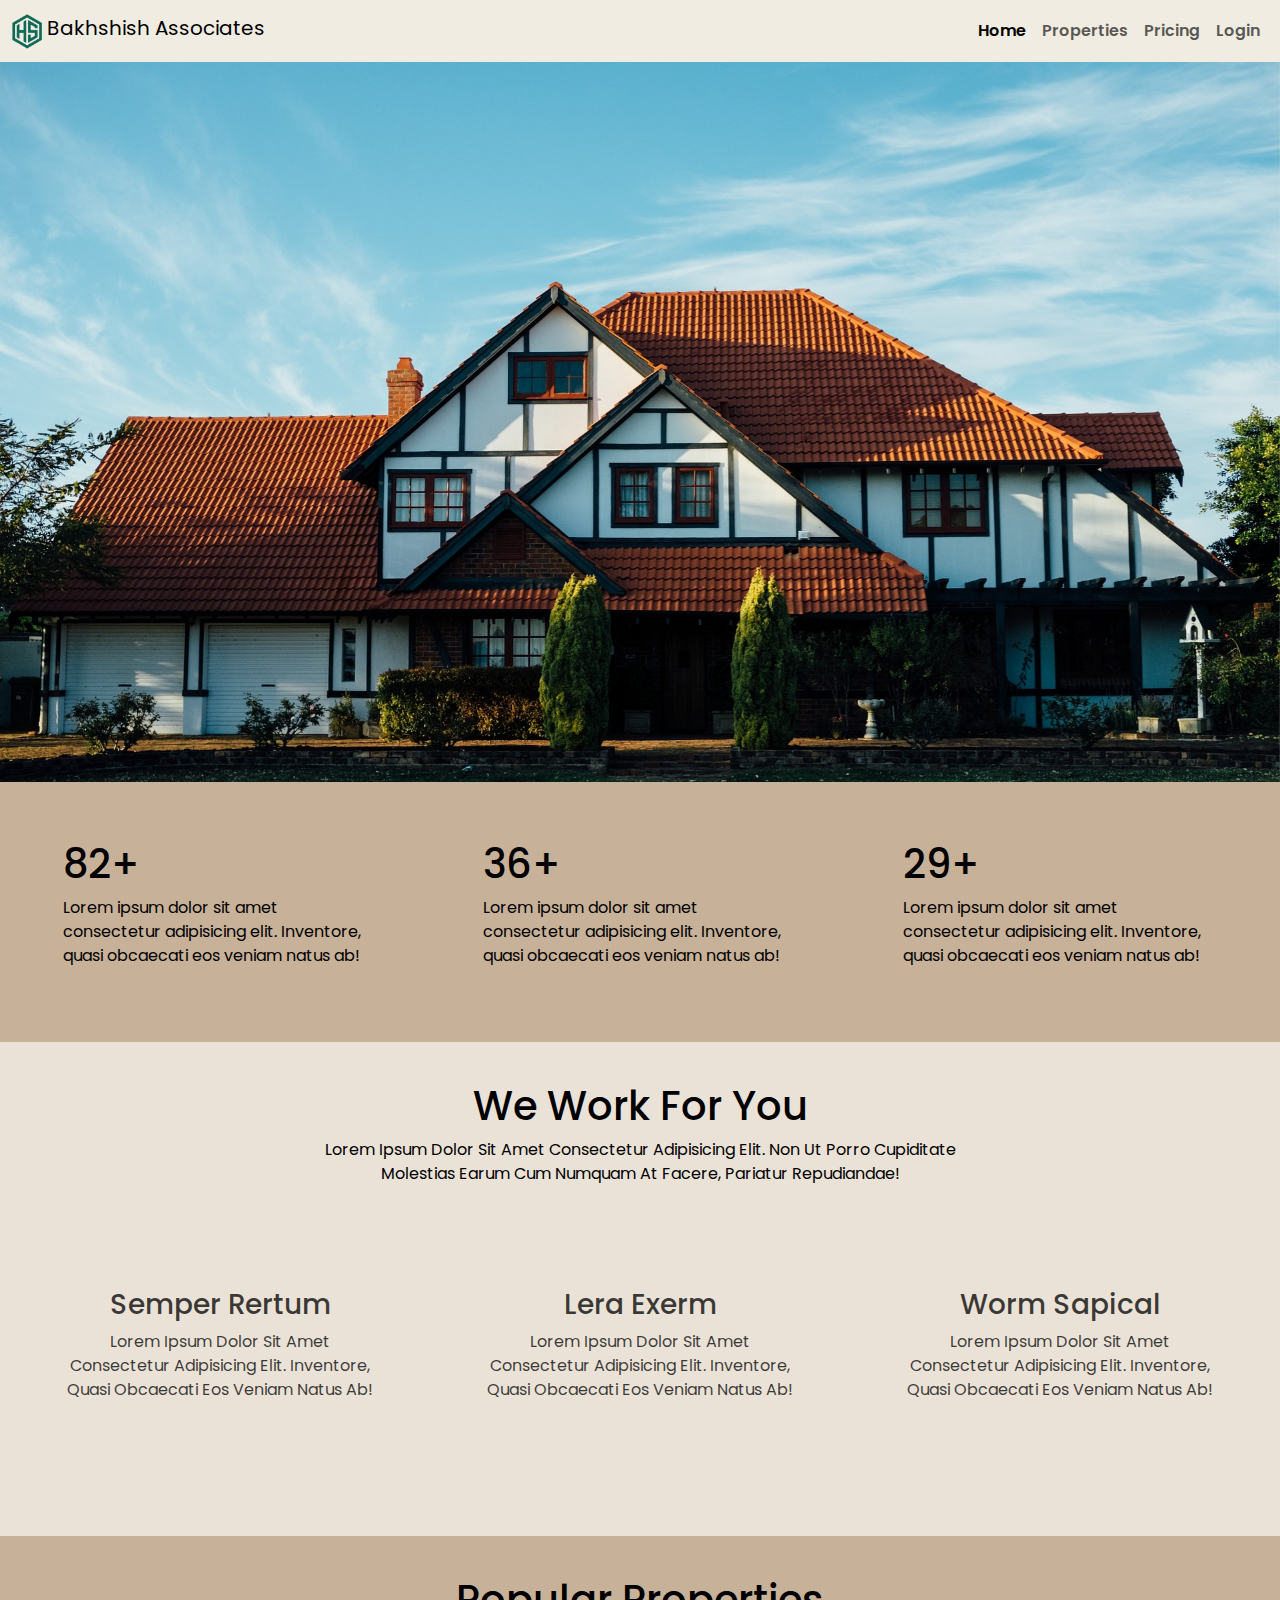
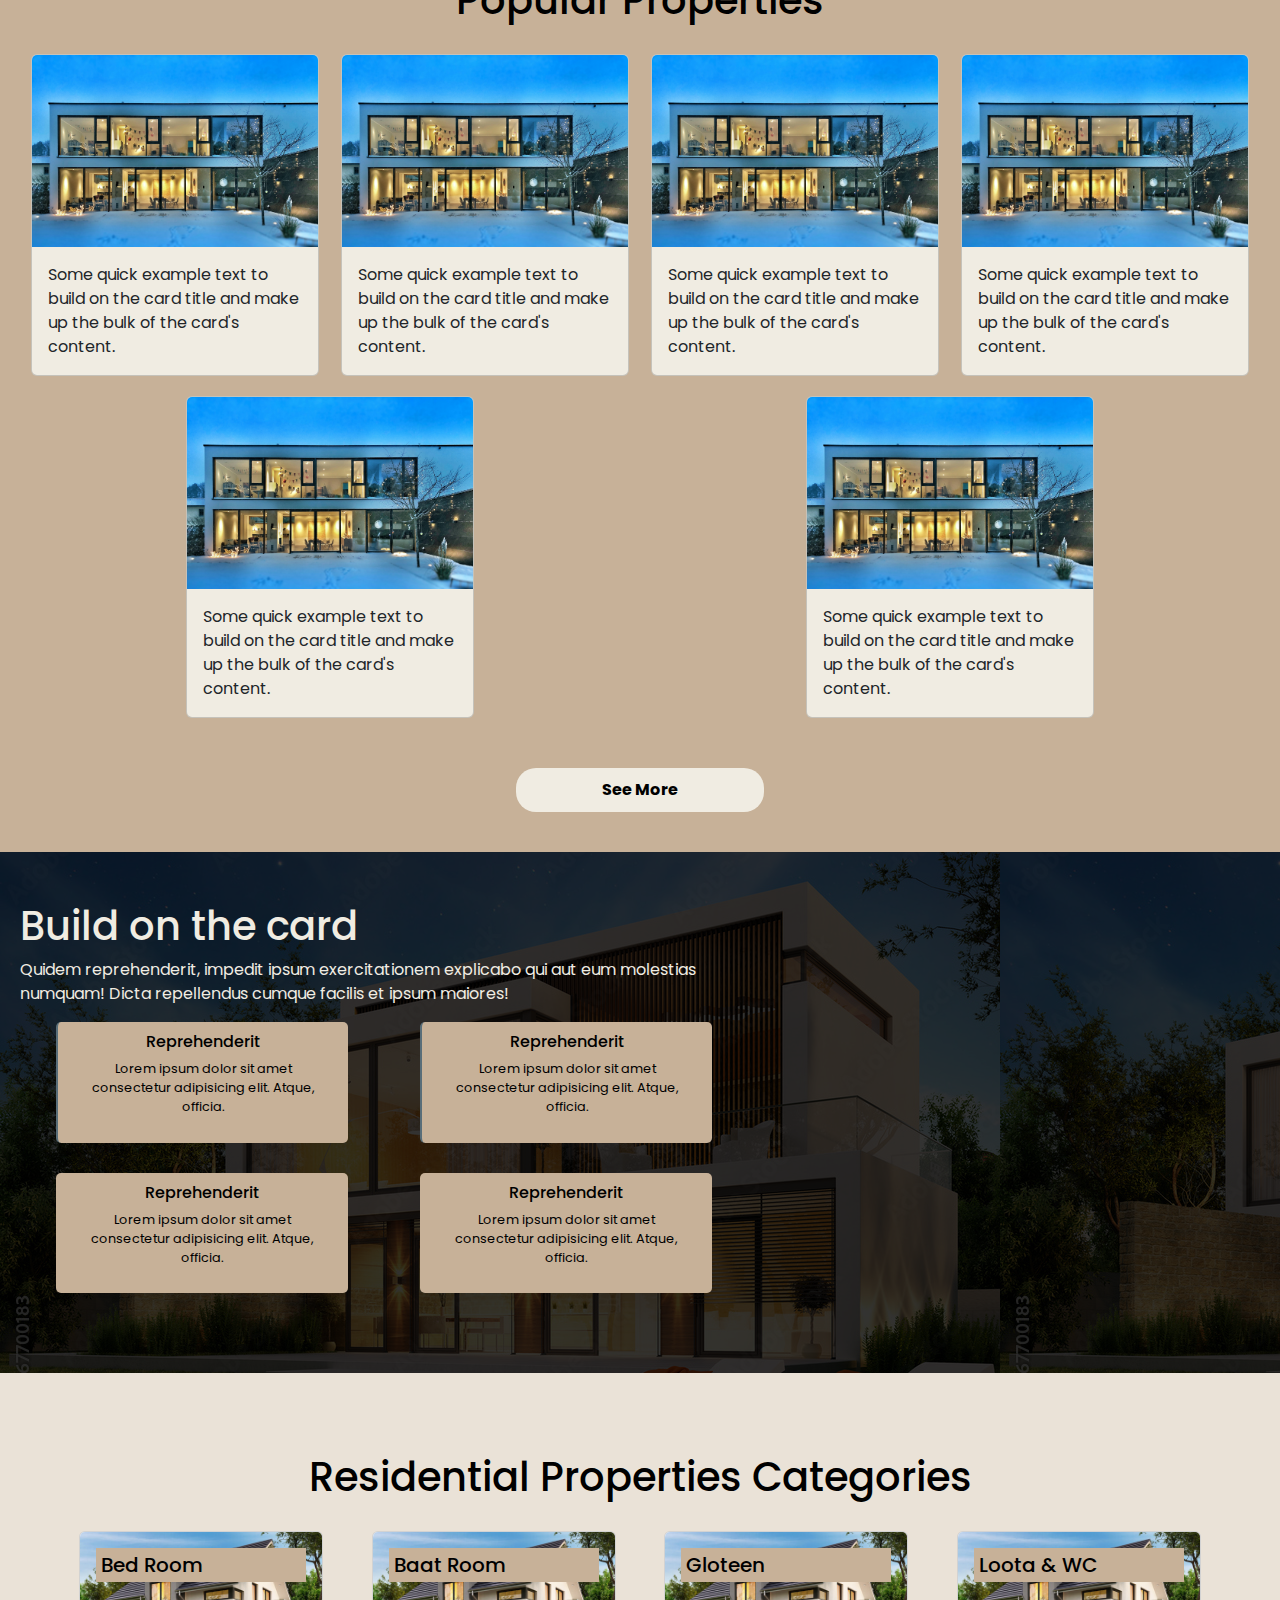
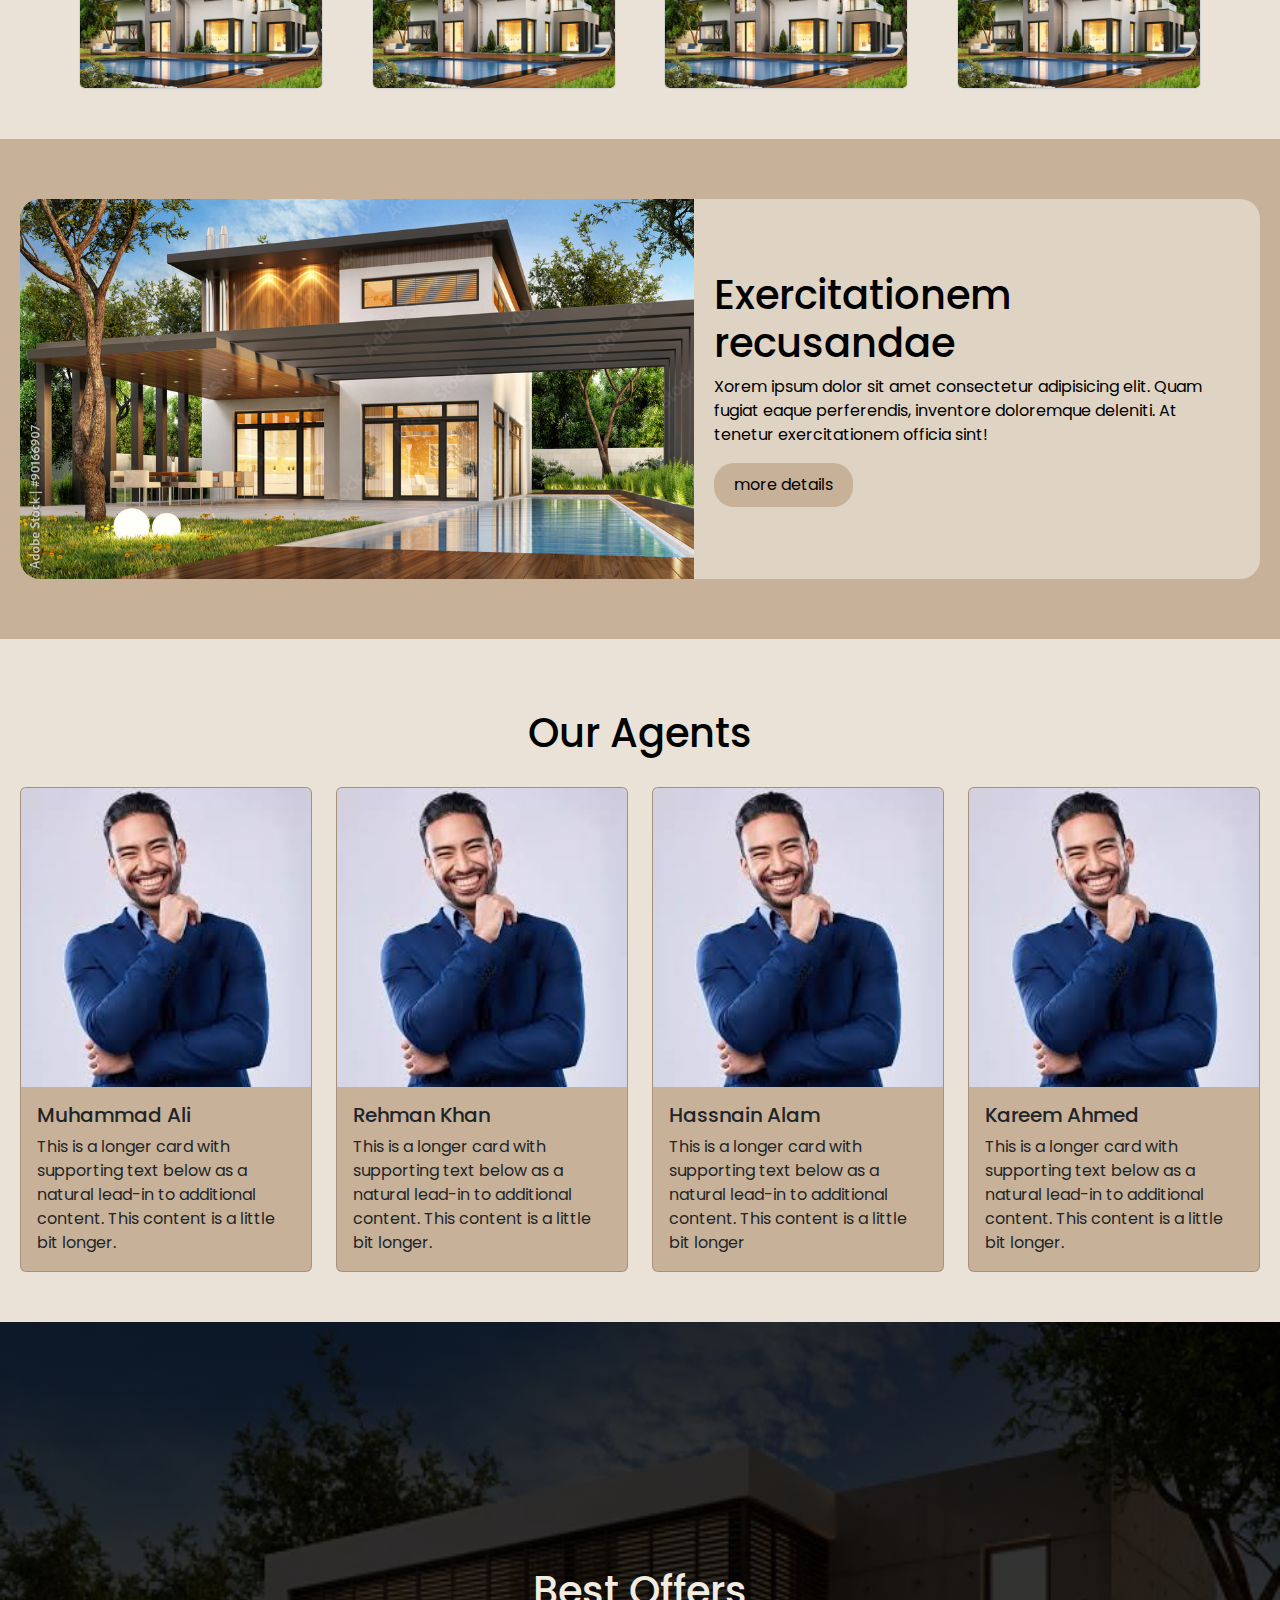
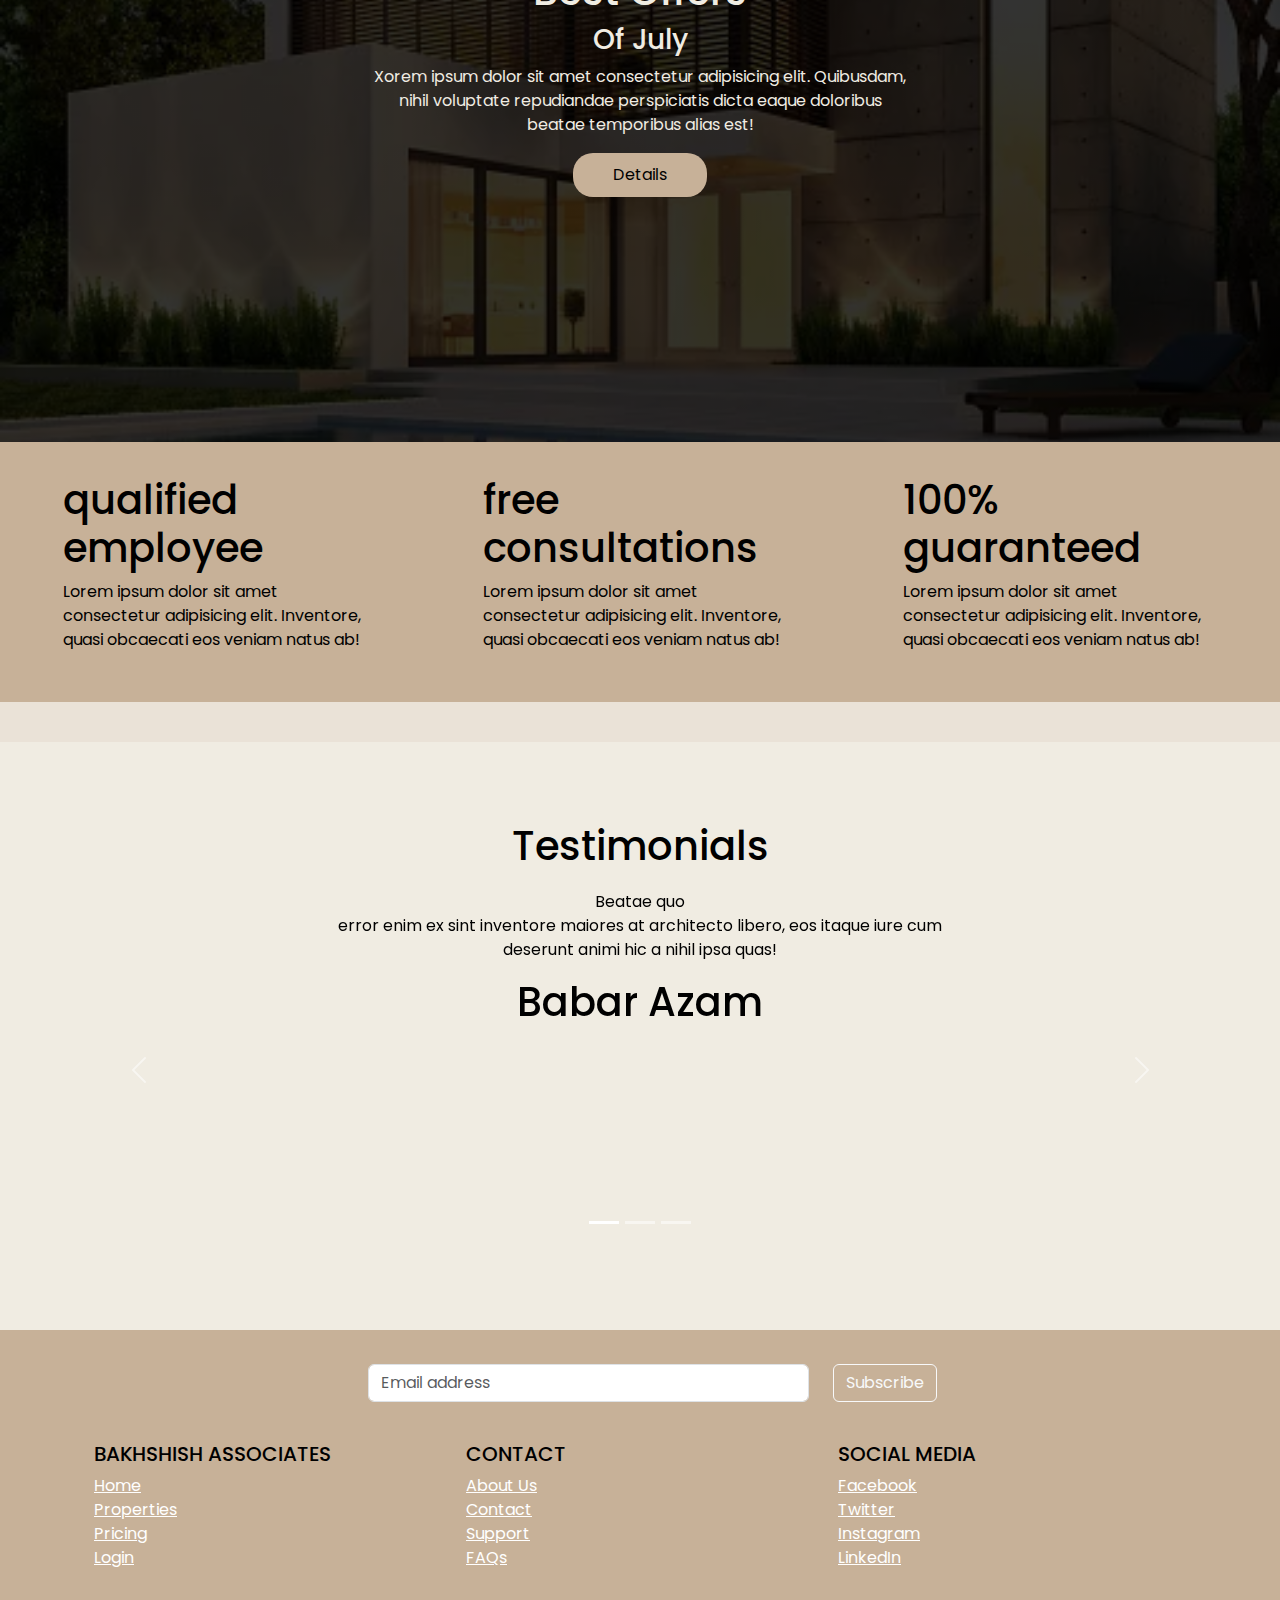
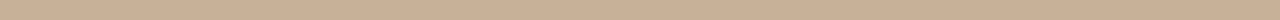
==== index.html @ 9ab820a8 "added" ====
<!doctype html>
<html lang="en">

<head>
  <meta charset="utf-8">
  <meta name="viewport" content="width=device-width, initial-scale=1">
  <title>Bakhshish Associates</title>
  <link href="https://cdn.jsdelivr.net/npm/bootstrap@5.3.3/dist/css/bootstrap.min.css" rel="stylesheet"
    integrity="sha384-QWTKZyjpPEjISv5WaRU9OFeRpok6YctnYmDr5pNlyT2bRjXh0JMhjY6hW+ALEwIH" crossorigin="anonymous">
  <link rel="stylesheet" href="https://cdnjs.cloudflare.com/ajax/libs/font-awesome/6.6.0/css/all.min.css"
    integrity="sha512-Kc323vGBEqzTmouAECnVceyQqyqdsSiqLQISBL29aUW4U/M7pSPA/gEUZQqv1cwx4OnYxTxve5UMg5GT6L4JJg=="
    crossorigin="anonymous" referrerpolicy="no-referrer" />
  <link rel="stylesheet" href="./css files/style.css">
  <link rel="stylesheet" href="./css files/classes.css">
  <link rel="stylesheet" href="./css files/responsive.css">
  <link rel="shortcut icon" href="./images/nav-logo.png" type="image/x-icon">
</head>

<body>
  <!-- nav -->
  <nav class="navbar navbar-expand-lg">
    <div class="container-fluid p-2.5">
      <a class="navbar-brand" href="#">
        <img src="./images/nav-logo.png" alt="Logo" width="30" class="d-inline-block align-text-top">
        Bakhshish Associates
      </a>
      <button class="navbar-toggler" type="button" data-bs-toggle="collapse" data-bs-target="#navbarNav"
        aria-controls="navbarNav" aria-expanded="false" aria-label="Toggle navigation">
        <span class="navbar-toggler-icon"></span>
      </button>
      <div class="collapse navbar-collapse" id="navbarNav">
        <ul class="navbar-nav ms-auto">
          <li class="nav-item">
            <a class="nav-link active" aria-current="page" href="./pages/signup.html">Home</a>
          </li>
          <li class="nav-item">
            <a class="nav-link" href="#">Properties</a>
          </li>
          <li class="nav-item">
            <a class="nav-link" href="#">Pricing</a>
          </li>
          <li class="nav-item">
            <a class="nav-link" href="#">Login</a>
          </li>
        </ul>
      </div>
    </div>
  </nav>
    <!-- nav -->
  <!-- <h1>Bakhshish Associates</h1> -->
  <div id="carouselExampleAutoplaying" class="carousel slide" data-bs-ride="carousel">
    <div class="carousel-inner">
      <div class="carousel-item active">
        <img src="./images/STR-2.jpg" class="d-block w-100" alt="carousel-image">
      </div>
      <div class="carousel-item">
        <img src="./images/str-1.jpg" class="d-block w-100" alt="carousel-image">
      </div>
      <div class="carousel-item">
        <img src="./images/str-3.jpg" class="d-block w-100" alt="carousel-image">
      </div>
    </div>
    <button class="carousel-control-prev" type="button" data-bs-target="#carouselExampleAutoplaying"
      data-bs-slide="prev">
      <span class="carousel-control-prev-" aria-hidden=""><i class="fa-solid fa-circle-arrow-left"
      ></i></span>
      <span class="visually-hidden">Previous</span>
    </button>
    <button class="carousel-control-next" type="button" data-bs-target="#carouselExampleAutoplaying"
      data-bs-slide="next">
      <span class="carousel-control-next-" aria-hidden=""><i class="fa-solid fa-circle-arrow-right"
      ></i></span>
      <span class="visually-hidden">Next</span>
    </button>
  </div>
  <!-- sc2 -->
  <div class="ranger-one f">
    <div class="box">
      <h1>82+</h1>
      <p>Lorem ipsum dolor sit amet consectetur adipisicing elit. Inventore, quasi obcaecati eos veniam natus ab!</p>
    </div>

    <div class="box">
      <h1>36+</h1>
      <p>Lorem ipsum dolor sit amet consectetur adipisicing elit. Inventore, quasi obcaecati eos veniam natus ab!</p>
    </div>

    <div class="box">
      <h1>29+</h1>
      <p>Lorem ipsum dolor sit amet consectetur adipisicing elit. Inventore, quasi obcaecati eos veniam natus ab!</p>
    </div>

  </div>
  <!-- we work for you -->
  <div class="ael-three-grade">
    <h1>we work for you</h1>
    <p>Lorem ipsum dolor sit amet consectetur adipisicing elit. Non ut porro cupiditate <br>molestias earum cum numquam
      at facere, pariatur repudiandae!</p>

    <div class="ranger-one f">
      <div class="box">
        <h1><i class="fa-solid fa-circle-question"></i></h1>
        <h3>Semper Rertum</h3>
        <p>Lorem ipsum dolor sit amet consectetur adipisicing elit. Inventore, quasi obcaecati eos veniam natus ab!</p>
      </div>

      <div class="box">
        <h1><i class="fa-solid fa-envelope"></i></h1>
        <h3>Lera Exerm</h3>
        <p>Lorem ipsum dolor sit amet consectetur adipisicing elit. Inventore, quasi obcaecati eos veniam natus ab!</p>
      </div>

      <div class="box">
        <h1><i class="fa-solid fa-user"></i></h1>
        <h3>Worm Sapical</h3>
        <p>Lorem ipsum dolor sit amet consectetur adipisicing elit. Inventore, quasi obcaecati eos veniam natus ab!</p>
      </div>

    </div>
  </div>
  <!-- four -->
  <div class="alla-kareem-four">
    <h1>Popular Properties</h1>
    <div class="allbox">
      <div class="card" style="width: 18rem;">
        <img src="./images/hm-11.jfif" class="card-img-top" alt="...">
        <div class="card-body">
          <p class="card-text">Some quick example text to build on the card title and make up the bulk of the card's
            content.</p>
        </div>
      </div>
      <div class="card" style="width: 18rem;">
        <img src="./images/hm-11.jfif" class="card-img-top" alt="...">
        <div class="card-body">
          <p class="card-text">Some quick example text to build on the card title and make up the bulk of the card's
            content.</p>
        </div>
      </div>
      <div class="card" style="width: 18rem;">
        <img src="./images/hm-11.jfif" class="card-img-top" alt="...">
        <div class="card-body">
          <p class="card-text">Some quick example text to build on the card title and make up the bulk of the card's
            content.</p>
        </div>
      </div>
      <div class="card" style="width: 18rem;">
        <img src="./images/hm-11.jfif" class="card-img-top" alt="...">
        <div class="card-body">
          <p class="card-text">Some quick example text to build on the card title and make up the bulk of the card's
            content.</p>
        </div>
      </div>
      <div class="card" style="width: 18rem;">
        <img src="./images/hm-11.jfif" class="card-img-top" alt="...">
        <div class="card-body">
          <p class="card-text">Some quick example text to build on the card title and make up the bulk of the card's
            content.</p>
        </div>
      </div>
      <div class="card" style="width: 18rem;">
        <img src="./images/hm-11.jfif" class="card-img-top" alt="...">
        <div class="card-body">
          <p class="card-text">Some quick example text to build on the card title and make up the bulk of the card's
            content.</p>
        </div>
      </div>
    </div>
    <button>See More</button>
  </div>
  <!-- five -->
  <div class="nera-oka-five">
    <div class="text">
      <h1>Build on the card</h1>
      <p>Quidem reprehenderit, impedit ipsum exercitationem explicabo qui aut eum molestias numquam! Dicta repellendus
        cumque facilis et ipsum maiores!</p>

      <div class="boxes">
        <div class="box box1">
          <i class="fa-solid fa-magnifying-glass"></i>
          <h1>Reprehenderit</h1>
          <p>Lorem ipsum dolor sit amet consectetur adipisicing elit. Atque, officia.</p>
        </div>
        <div class="box box2">
          <i class="fa-solid fa-wand-magic-sparkles"></i>
          <h1>Reprehenderit</h1>
          <p>Lorem ipsum dolor sit amet consectetur adipisicing elit. Atque, officia.</p>
        </div>
        <div class="box box3">
          <i class="fa-solid fa-fire"></i>
          <h1>Reprehenderit</h1>
          <p>Lorem ipsum dolor sit amet consectetur adipisicing elit. Atque, officia.</p>
        </div>
        <div class="box box4">
          <i class="fa-solid fa-circle-xmark"></i>
          <h1>Reprehenderit</h1>
          <p>Lorem ipsum dolor sit amet consectetur adipisicing elit. Atque, officia.</p>
        </div>
      </div>
    </div>
  </div>
  <div class="xampp-apche-six">
    <h1>Residential Properties Categories</h1>
    <div class="boxes">
      <div class="card">
        <img src="./images/hm-17.jpg" class="card-img" alt="...">
        <div class="card-img-overlay">
          <h5 class="card-title">Bed Room</h5>
        </div>
      </div>
      <div class="card">
        <img src="./images/hm-17.jpg" class="card-img" alt="...">
        <div class="card-img-overlay">
          <h5 class="card-title">Baat Room</h5>
        </div>
      </div>
      <div class="card">
        <img src="./images/hm-17.jpg" class="card-img" alt="...">
        <div class="card-img-overlay">
          <h5 class="card-title">Gloteen</h5>
        </div>
      </div>
      <div class="card">
        <img src="./images/hm-17.jpg" class="card-img" alt="...">
        <div class="card-img-overlay">
          <h5 class="card-title">Loota & WC</h5>
        </div>
      </div>
    </div>
  </div>
  <div class="analytic-laber-seven">
    <div class="parent">
      <div class="images">
        <img src="./images/hm-12.jpg" alt="img-12">
      </div>
      <div class="text">
        <h1>Exercitationem recusandae</h1>
        <p>Xorem ipsum dolor sit amet consectetur adipisicing elit. Quam fugiat eaque perferendis, inventore doloremque
          deleniti. At tenetur exercitationem officia sint!</p>
        <button>more details</button>
      </div>
    </div>
  </div>
  <!-- offf -->
  <div class="our-agents-eight">
    <h1>our agents</h1>
    <div class="mane">
      <div class="row row-cols-1 row-cols-md-4 g-4">
        <div class="col">
          <div class="card">
            <img src="./images/tMembar-0.jfif" class="card-img-top" alt="...">
            <div class="card-body">
              <h5 class="card-title">Muhammad Ali</h5>
              <p class="card-text">This is a longer card with supporting text below as a natural lead-in to additional
                content. This content is a little bit longer.</p>
            </div>
          </div>
        </div>
        <div class="col">
          <div class="card">
            <img src="./images/tMembar-0.jfif" class="card-img-top" alt="...">
            <div class="card-body">
              <h5 class="card-title">Rehman Khan</h5>
              <p class="card-text">This is a longer card with supporting text below as a natural lead-in to additional
                content. This content is a little bit longer.</p>
            </div>
          </div>
        </div>
        <div class="col">
          <div class="card">
            <img src="./images/tMembar-0.jfif" class="card-img-top" alt="...">
            <div class="card-body">
              <h5 class="card-title">Hassnain Alam</h5>
              <p class="card-text">This is a longer card with supporting text below as a natural lead-in to additional
                content. This content is a little bit longer</p>
            </div>
          </div>
        </div>
        <div class="col">
          <div class="card">
            <img src="./images/tMembar-0.jfif" class="card-img-top" alt="...">
            <div class="card-body">
              <h5 class="card-title">Kareem Ahmed</h5>
              <p class="card-text">This is a longer card with supporting text below as a natural lead-in to additional
                content. This content is a little bit longer.</p>
            </div>
          </div>
        </div>
      </div>
    </div>
  </div>
  <div class="div-offer-mounth">
    <h1>Best Offers</h1>
    <h3>Of <span id="month">July</span></h3>
    <p>Xorem ipsum dolor sit amet consectetur adipisicing elit. Quibusdam,<br> nihil voluptate repudiandae perspiciatis
      dicta eaque doloribus <br> beatae temporibus alias est!</p>
    <button>Details</button>
  </div>
  <div class="render-sector-ninght">
    <div class="ranger-one f">
      <div class="box">
        <h1>qualified employee</h1>
        <p>Lorem ipsum dolor sit amet consectetur adipisicing elit. Inventore, quasi obcaecati eos veniam natus ab!</p>
      </div>

      <div class="box">
        <h1>free consultations</h1>
        <p>Lorem ipsum dolor sit amet consectetur adipisicing elit. Inventore, quasi obcaecati eos veniam natus ab!</p>
      </div>

      <div class="box">
        <h1>100% guaranteed</h1>
        <p>Lorem ipsum dolor sit amet consectetur adipisicing elit. Inventore, quasi obcaecati eos veniam natus ab!</p>
      </div>

    </div>
  </div>
  <div class="rev-user-tenth">
    <h1>testimonials</h1>
    <div id="carouselExampleIndicators" class="carousel slide">
      <div class="carousel-indicators">
        <button type="button" data-bs-target="#carouselExampleIndicators" data-bs-slide-to="0" class="active"
          aria-current="true" aria-label="Slide 1"></button>
        <button type="button" data-bs-target="#carouselExampleIndicators" data-bs-slide-to="1"
          aria-label="Slide 2"></button>
        <button type="button" data-bs-target="#carouselExampleIndicators" data-bs-slide-to="2"
          aria-label="Slide 3"></button>
      </div>
      <div class="carousel-inner">
        <div class="carousel-item active">
          <p>Beatae quo <br>error enim ex sint inventore maiores at architecto libero, eos itaque iure cum <br> deserunt
            animi hic a nihil ipsa quas!</p>
          <h1>Babar Azam</h1>
          <p><i class="fa-solid fa-star" style="color: #c7b198;"></i> <i class="fa-solid fa-star"
              style="color: #c7b198;"></i> <i class="fa-solid fa-star" style="color: #c7b198;"></i></p>
        </div>
        <div class="carousel-item">
          <p>Adipisicing elit. Beatae quo <br>error enim ex sint inventore maiores at architecto libero, eos itaque iure
            cum <br> deserunt animi hic a nihil ipsa quas!</p>
          <h1>M. Rizwan</h1>
          <p><i class="fa-solid fa-star" style="color: #c7b198;"></i> <i class="fa-solid fa-star"
              style="color: #c7b198;"></i> <i class="fa-solid fa-star" style="color: #c7b198;"></i></p>
        </div>
        <div class="carousel-item">
          <p>Esum dolor sit amet consectetur adipisicing elit. Beatae quo <br>error enim ex sint inventore maiores at
            architecto libero, eos itaque iure cum <br> deserunt animi hic a nihil ipsa quas!</p>
          <h1>Fakhar Zaman</h1>
          <p><i class="fa-solid fa-star" style="color: #c7b198;"></i> <i class="fa-solid fa-star"
              style="color: #c7b198;"></i> <i class="fa-solid fa-star" style="color: #c7b198;"></i></p>
        </div>
      </div>
      <button class="carousel-control-prev" type="button" data-bs-target="#carouselExampleIndicators"
        data-bs-slide="prev">
        <span class="carousel-control-prev-icon" aria-hidden=""><i class="fa-solid fa-circle-arrow-left"
            style="color: #c7b198;"></i></span>
        <span class="visually-hidden">Previous</span>
      </button>
      <button class="carousel-control-next" type="button" data-bs-target="#carouselExampleIndicators"
        data-bs-slide="next">
        <span class="carousel-control-next-icon" aria-hidden=""><i class="fa-solid fa-circle-arrow-right"
            style="color: #c7b198;"></i></span>
        <span class="visually-hidden">Next</span>
      </button>
    </div>
  </div>
  <footer>
    <div class="container p-4">
      <section class="">
        <form action="">
          <div class="row d-flex justify-content-center">
            <div class="col-auto">
              <p class="pt-2">
                <!-- <strong>Sign up for our newsletter</strong> -->
              </p>
            </div>
            <div class="col-md-5 col-12">
              <div class="form-outline form-white mb-4">
                <input type="email" id="form5Example21" class="form-control" placeholder="Email address" />
              </div>
            </div>
            <div class="col-auto mb-3">
              <button type="submit" class="btn btn-outline-light mb-4">Subscribe</button>
            </div>
          </div>
        </form>
      </section>

      <section class="">
        <div class="row">
          <div class="col-lg-4 col-md-6 mb-4 mb-md-0">
            <h5 class="text-uppercase">Bakhshish Associates</h5>
            <ul class="list-unstyled mb-0">
              <li><a href="#!" class="text-white">Home</a></li>
              <li><a href="#!" class="text-white">Properties</a></li>
              <li><a href="#!" class="text-white">Pricing</a></li>
              <li><a href="#!" class="text-white">Login</a></li>
            </ul>
          </div>
          <div class="col-lg-4 col-md-6 mb-4 mb-md-0">
            <h5 class="text-uppercase">Contact</h5>
            <ul class="list-unstyled">
              <li><a href="#!" class="text-white">About Us</a></li>
              <li><a href="#!" class="text-white">Contact</a></li>
              <li><a href="#!" class="text-white">Support</a></li>
              <li><a href="#!" class="text-white">FAQs</a></li>
            </ul>
          </div>
          <div class="col-lg-4 col-md-6 mb-4 mb-md-0">
            <h5 class="text-uppercase">Social Media</h5>
            <ul class="list-unstyled">
              <li><a href="#!" class="text-white"><i class="fa-brands fa-facebook-f"></i> Facebook</a></li>
              <li><a href="#!" class="text-white"><i class="fa-brands fa-twitter"></i> Twitter</a></li>
              <li><a href="#!" class="text-white"><i class="fa-brands fa-instagram"></i> Instagram</a></li>
              <li><a href="#!" class="text-white"><i class="fa-brands fa-linkedin-in"></i> LinkedIn</a></li>
            </ul>
          </div>
        </div>
      </section>
    </div>
  </footer>
  <script src="https://cdn.jsdelivr.net/npm/bootstrap@5.3.3/dist/js/bootstrap.bundle.min.js"
    integrity="sha384-YvpcrYf0tY3lHB60NNkmXc5s9fDVZLESaAA55NDzOxhy9GkcIdslK1eN7N6jIeHz"
    crossorigin="anonymous"></script>
    <script src="./js/app.js"></script>
</body>

</html>
---- css files/style.css ----
@import url('https://fonts.googleapis.com/css2?family=Concert+One&family=DM+Serif+Display:ital@0;1&family=Domine:wght@400..700&family=Jost:ital,wght@0,100..900;1,100..900&family=Odibee+Sans&family=Playwrite+AU+TAS:wght@100..400&family=Poppins:ital,wght@0,100;0,200;0,300;0,400;0,500;0,600;0,700;0,800;0,900;1,100;1,200;1,300;1,400;1,500;1,600;1,700;1,800;1,900&family=Signika+Negative:wght@300..700&display=swap');

/* color variables */
:root {
    --c1: #f0ece2;
    --b0: #dfd3c3a8;
    --b1: #dfd3c3;
    --b2: #c7b198;
    --b3: #596e79;
}
* {
    margin: 0px;
    padding: 0px;
    box-sizing: border-box;
}

body {
    color: black;
    background-color: var(--b0);
    font-family: "Poppins", sans-serif;
}
.navbar-collapse ul li{
    font-weight: 600;
    color: var(--c1);
    transition-duration: 0.9s;
}
.navbar-collapse ul li:hover{
    color: var(--b2);
    text-decoration: underline  var(--b3);
}
.carousel-item {
    height: 80vh;
}

.carousel-control-prev-icon{
    font-size: 4em;
    cursor: pointer;
}
.carousel-control-next-icon{
    cursor: pointer;
    font-size: 4em;
}

.carousel-control-prev-{
    font-size: 3em;
    cursor: pointer;
    color: var(--c1);
}
.carousel-control-next-{
    font-size: 3em;
    cursor: pointer;
    color: var(--c1);
}

.navbar{
    background-color: var(--c1);
}

div.ranger-one {
    
    background-color: var(--b2);
    height: 20vh;
    padding: 130px 10px;

    justify-content: space-around;
    align-items: center;
    
    color: black;
    margin-bottom: 40px;
    
    
}
div.ranger-one .box{
    width: 25%;
}
.ael-three-grade{
    text-align: center;
    text-transform: capitalize;
}
.ael-three-grade p{
    margin-bottom: 50px;
}
.ael-three-grade div.ranger-one {
    
    background:transparent;
    color: rgba(0, 0, 0, 0.753);
}
.alla-kareem-four{
    background-color: var(--b2);
    height: auto;
    padding: 40px 20px;

    display: flex;
    justify-content: center;
    flex-direction: column;
    align-items: center;
}
.alla-kareem-four h1{
    text-align: center;
    margin-bottom: 30px;
}
.alla-kareem-four .allbox{
    display: flex;
    align-items: center;
    justify-content: space-around;
flex-direction: row;

flex-wrap: wrap;
margin-bottom: 30px;

}
.alla-kareem-four .allbox .card{
    margin-bottom: 20px;
    background-color: var(--c1);
}
.alla-kareem-four button{
    padding: 10px 20px;
    background-color: var(--c1);
    color: black;
    font-weight: 700;
    border-radius: 20px;
    border: none;
    text-align: center;
    width: 20%;
    
}
.nera-oka-five{
    background-image: linear-gradient(rgba(0,0,0,0.8),rgba(0,0,0,0.8)),url(../images/hm-13.jpg);
    height: auto;
}
.nera-oka-five .text{
    color: var(--c1);
    width: 60%;
    padding: 50px 20px;
    margin-bottom: 30px;
}
.nera-oka-five .boxes{
    display: flex;
    height: auto;
    align-items: center;
    justify-content: space-around;
    flex-wrap: wrap;
}
.nera-oka-five .boxes .box{
    background-color: var(--b2);
    color: black;
    width: 40%;
    text-align: center;
    border-radius: 5px;
    padding: 10px 20px;
    margin-bottom: 30px;
}
.nera-oka-five .boxes .box h1{
    font-size: 1em;
}
.nera-oka-five .boxes .box p{
font-size: 0.8em;
}

.xampp-apche-six{
    /* border: 2px solid red; */
    padding: 50px 30px;
    height: auto;
}
.xampp-apche-six h1{
    text-align: center;
    margin-bottom: 30px;
}
.xampp-apche-six .boxes{
    /* border: 2px solid gray; */
    display: flex;
    justify-content: space-evenly;
    align-items: center;
    
}
.xampp-apche-six .boxes .card{
    width: 20%;
}
.xampp-apche-six .boxes .card h5{
    background-color: var(--b2);
    color: black;
    padding: 5px;
}
.analytic-laber-seven{
    background-color: var(--b2);
    padding: 60px 20px;
    height: auto;
    margin-bottom: 20px;

}
.analytic-laber-seven .parent{
    display: flex;
    align-items: center;
    justify-content: space-around;
background-color: var(--b1);
/* padding: 0px 30px; */
overflow: hidden;
border-radius: 20px;
}
.analytic-laber-seven .images{
    /* border: 1px solid red; */
    width: 60%;
    /* height: 100%; */
}
.analytic-laber-seven .images img{
    width: 100%;
}
.analytic-laber-seven .text{
    /* border: 1px solid red; */
    width: 50%;
    padding: 20px;
    height: 100%
}
.analytic-laber-seven .text button{
    background-color: var(--b2);
    padding: 10px 20px;
    border: none;
    border-radius: 20px;
}
.our-agents-eight{
    padding: 50px 20px;
    /* border: 1px solid red; */
}
.our-agents-eight h1{
    text-align: center;
    text-transform: capitalize;
    margin-bottom: 30px;
}
.our-agents-eight .card{
    background-color: var(--b2);
}
.div-offer-mounth{
    background-image: linear-gradient(rgba(0,0,0,0.8),rgba(0,0,0,0.8)),url(../images/hm-2.webp);
    background-repeat: no-repeat;
    background-size: cover;
    height: auto;
    height: 80vh;
    color: var(--c1);
    text-align: center;
    padding: 20px;

    display: flex;
    align-items: center;
    justify-content: center;
    flex-direction: column;

    
}
.div-offer-mounth button{
    padding: 10px 40px;
    border: none;
    border-radius: 20px;
    background-color: var(--b2);
}
.render-sector-ninght{
    margin-bottom: 40px;
}

.rev-user-tenth{
    background-color: var(--c1);
    padding: 80px 50px;
    
    height:auto;
}
.rev-user-tenth .carousel-inner{
    text-align: center;
}
.rev-user-tenth h1{
    text-align: center;
    text-transform: capitalize  ;
    margin-bottom: 20px;
}
.rev-user-tenth .carousel{
    height: 40vh;
    /* background-color: blue; */
}
/* .rev-user-tenth .carousel-inner{
    background-color: rgb(238, 255, 0);
    width: 100%;
    
} */

.div-contact-eleventh{
    background-color: var(--b2);
    padding: 50px 20px;
}
.div-contact-eleventh h1{
    text-align: center;
    /* border: 1px solid red; */
}
.div-contact-eleventh .nasa{
    text-align: center;
    letter-spacing: 10px;
}
.div-contact-eleventh .alert{
    display: flex;
    align-items: center;
    justify-content: space-evenly;
    /* border: 1px solid red; */
}
.div-contact-eleventh .alert .box{
    /* display: flex;
    align-items: center;
    justify-content: space-evenly; */
    /* border: 1px solid blue; */
    width: 30%;
}
.box1,.box2{border-left: 2px solid var(--b3);}
.div-contact-eleventh .alert .box .text{
    /* border-left: 2px solid var(--b3); */
    padding-left: 20px;
    
}
.div-contact-eleventh .alert .box .text h3{
    font-size: 1.3em;
}
.div-contact-eleventh .alert .box .text ul{
    list-style-type: none;
}

.div-contact-eleventh h6{
    text-align: center;
    border-top: 2px solid var(--b3);
    padding-top: 20px;
}
.div-contact-eleventh a{
    text-transform: capitalize;
    color: black;
    text-decoration: none;
}
.div-contact-eleventh .alert .box .text input{
    padding: 10px 30px;
    border-radius: 2px;
    background-color: var(--c1);
    border: none;
}
footer{
    background-color: var(--b2);
    padding: 10px 20px;
}
---- css files/classes.css ----
.f{
    display: flex;
}
---- css files/responsive.css ----
@media only screen and (max-width:700px) {
    body {
        /* background-color: red; */
    }

    .carousel-item {
        height: auto;
    }

    div.ranger-one {
        height: auto;
        padding: 50px 8px;
        flex-direction: column;
        color: black;
        margin-bottom: 40px;
    }

    div.ranger-one .box {
        width: 90%;
        margin-bottom: 30px;
    }

    .ael-three-grade {
        text-align: center;
        text-transform: capitalize;
        /* border: 2px solid blue; */
        padding: 20px 30px;
        margin-bottom: 40px;
    }

    .alla-kareem-four button {
        width: 50%;
    }

    .nera-oka-five .text {
        width: 100%;
    }
    .nera-oka-five .boxes .box{
        background-color: var(--b2);
        color: black;
        width: 45%;
}
.xampp-apche-six .boxes{
    flex-direction: column;
}
.xampp-apche-six .boxes .card{
    width: 90%;
    margin-bottom: 20px;
}
.analytic-laber-seven .parent{
    flex-direction: column-reverse;
}
.analytic-laber-seven .images{
    width: 100%;
}
.analytic-laber-seven .text{
    width: 100%;
}
.div-offer-mounth{
    padding: 5px;
}
.div-offer-mounth h1{
    font-size: 4em;
}
.div-offer-mounth h3{
    font-size: 3em;
}
.carousel-control-prev-icon{
    font-size: 2em;
}
.carousel-control-next-icon{
    font-size: 2em;
}

.carousel-control-prev-{
    font-size: 2em;
}
.carousel-control-next-{
    font-size: 2em;
}
}
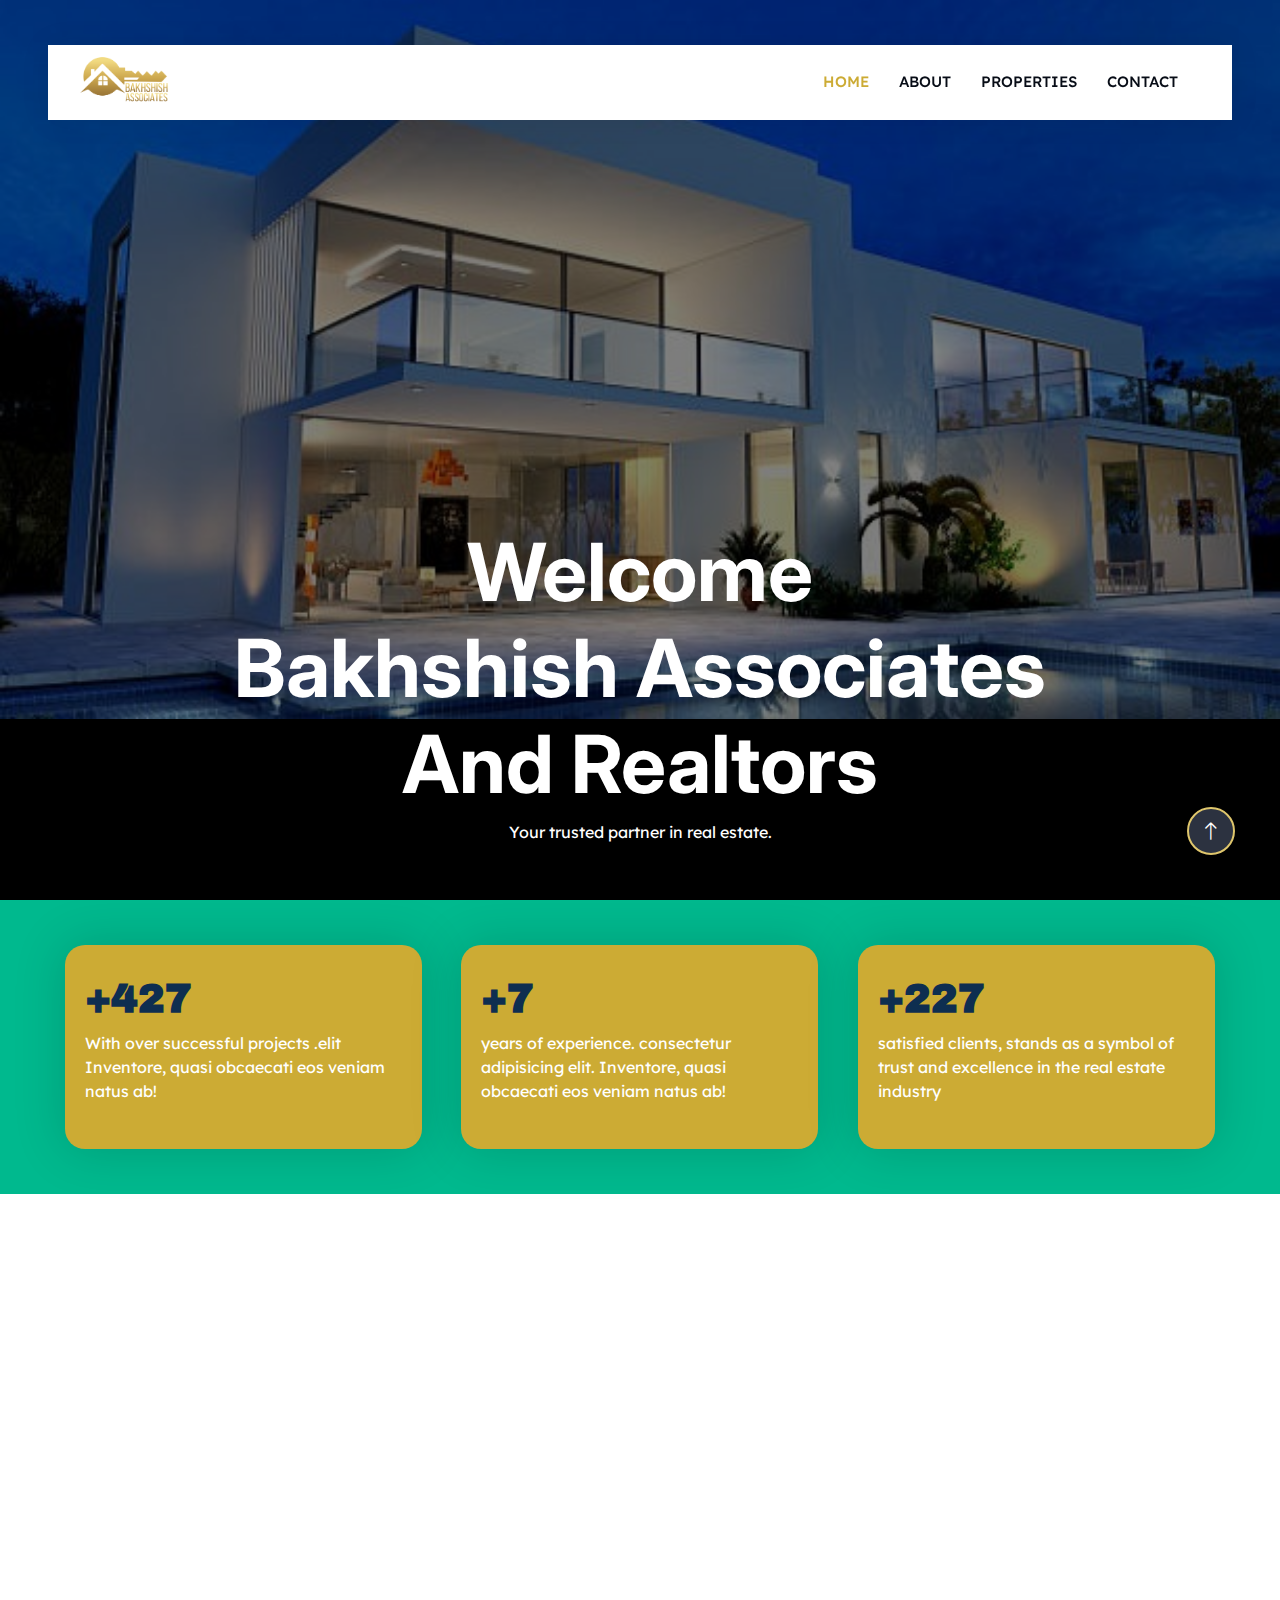
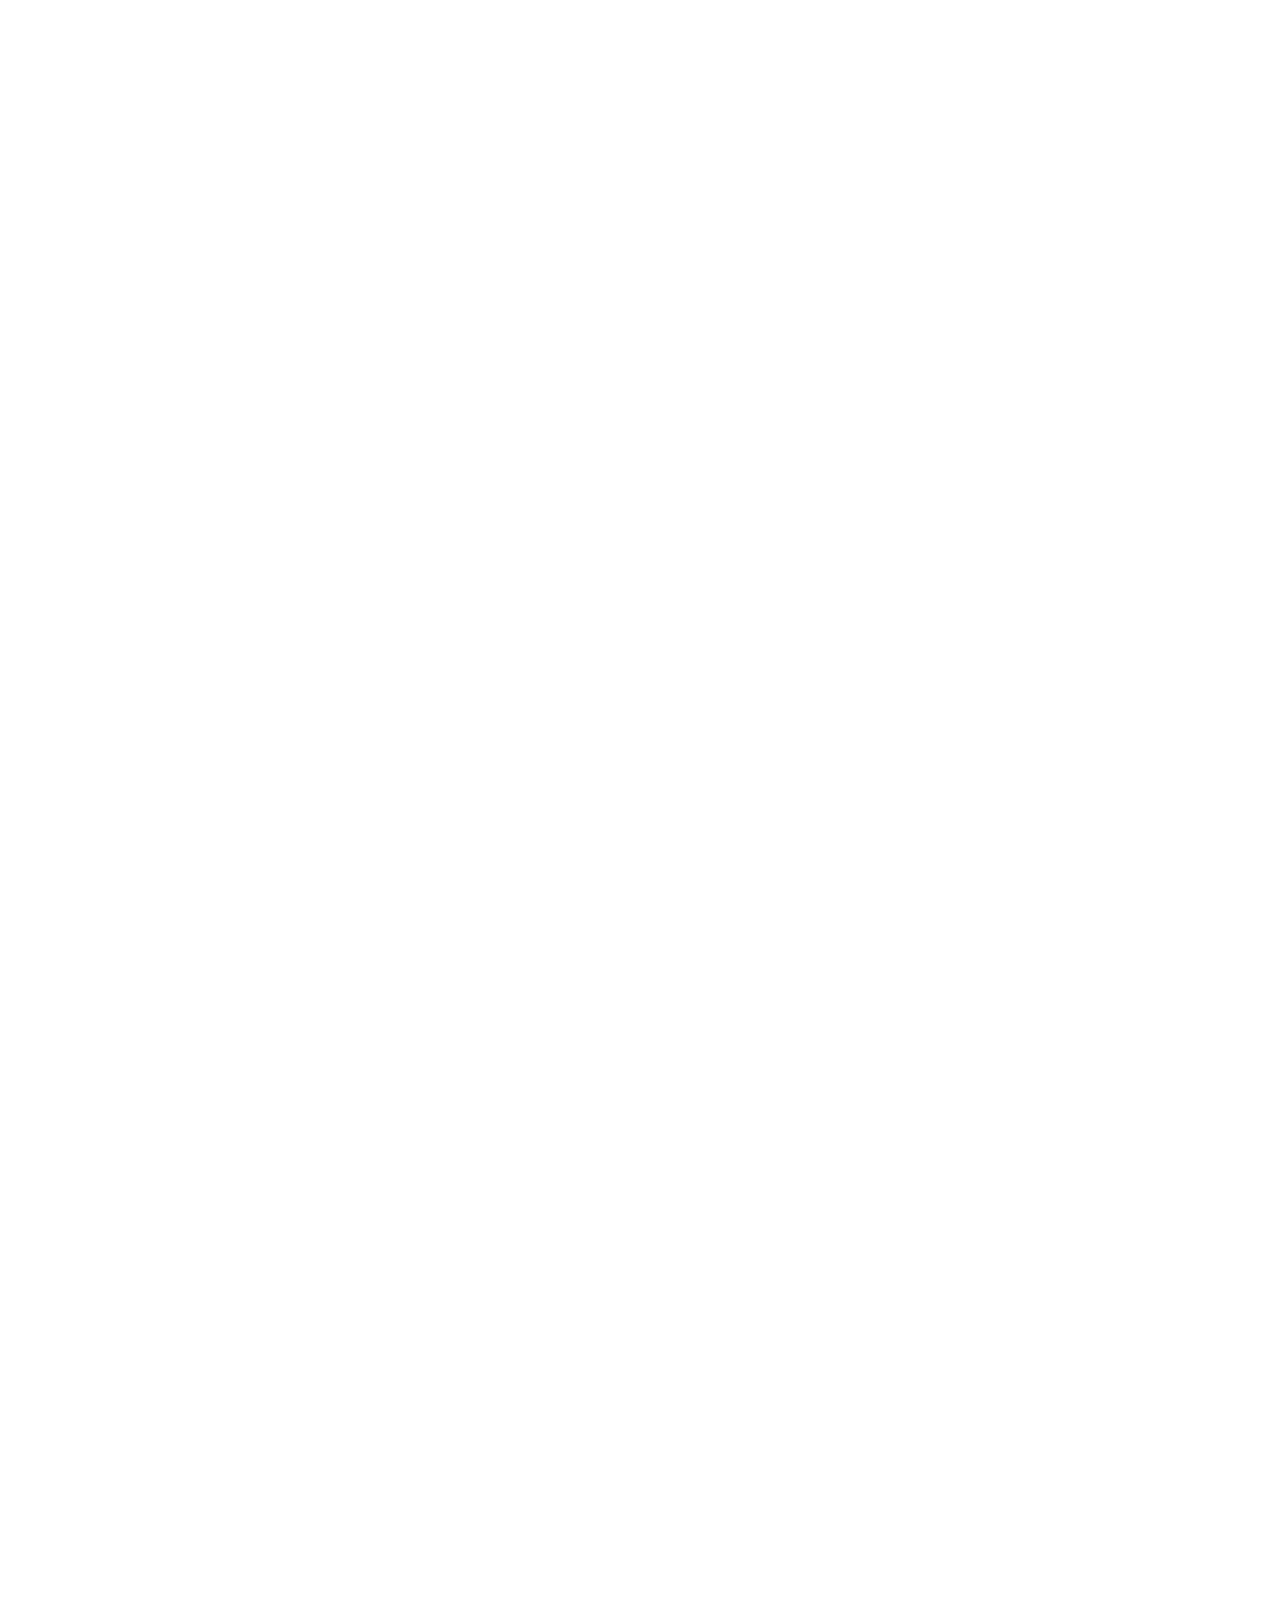
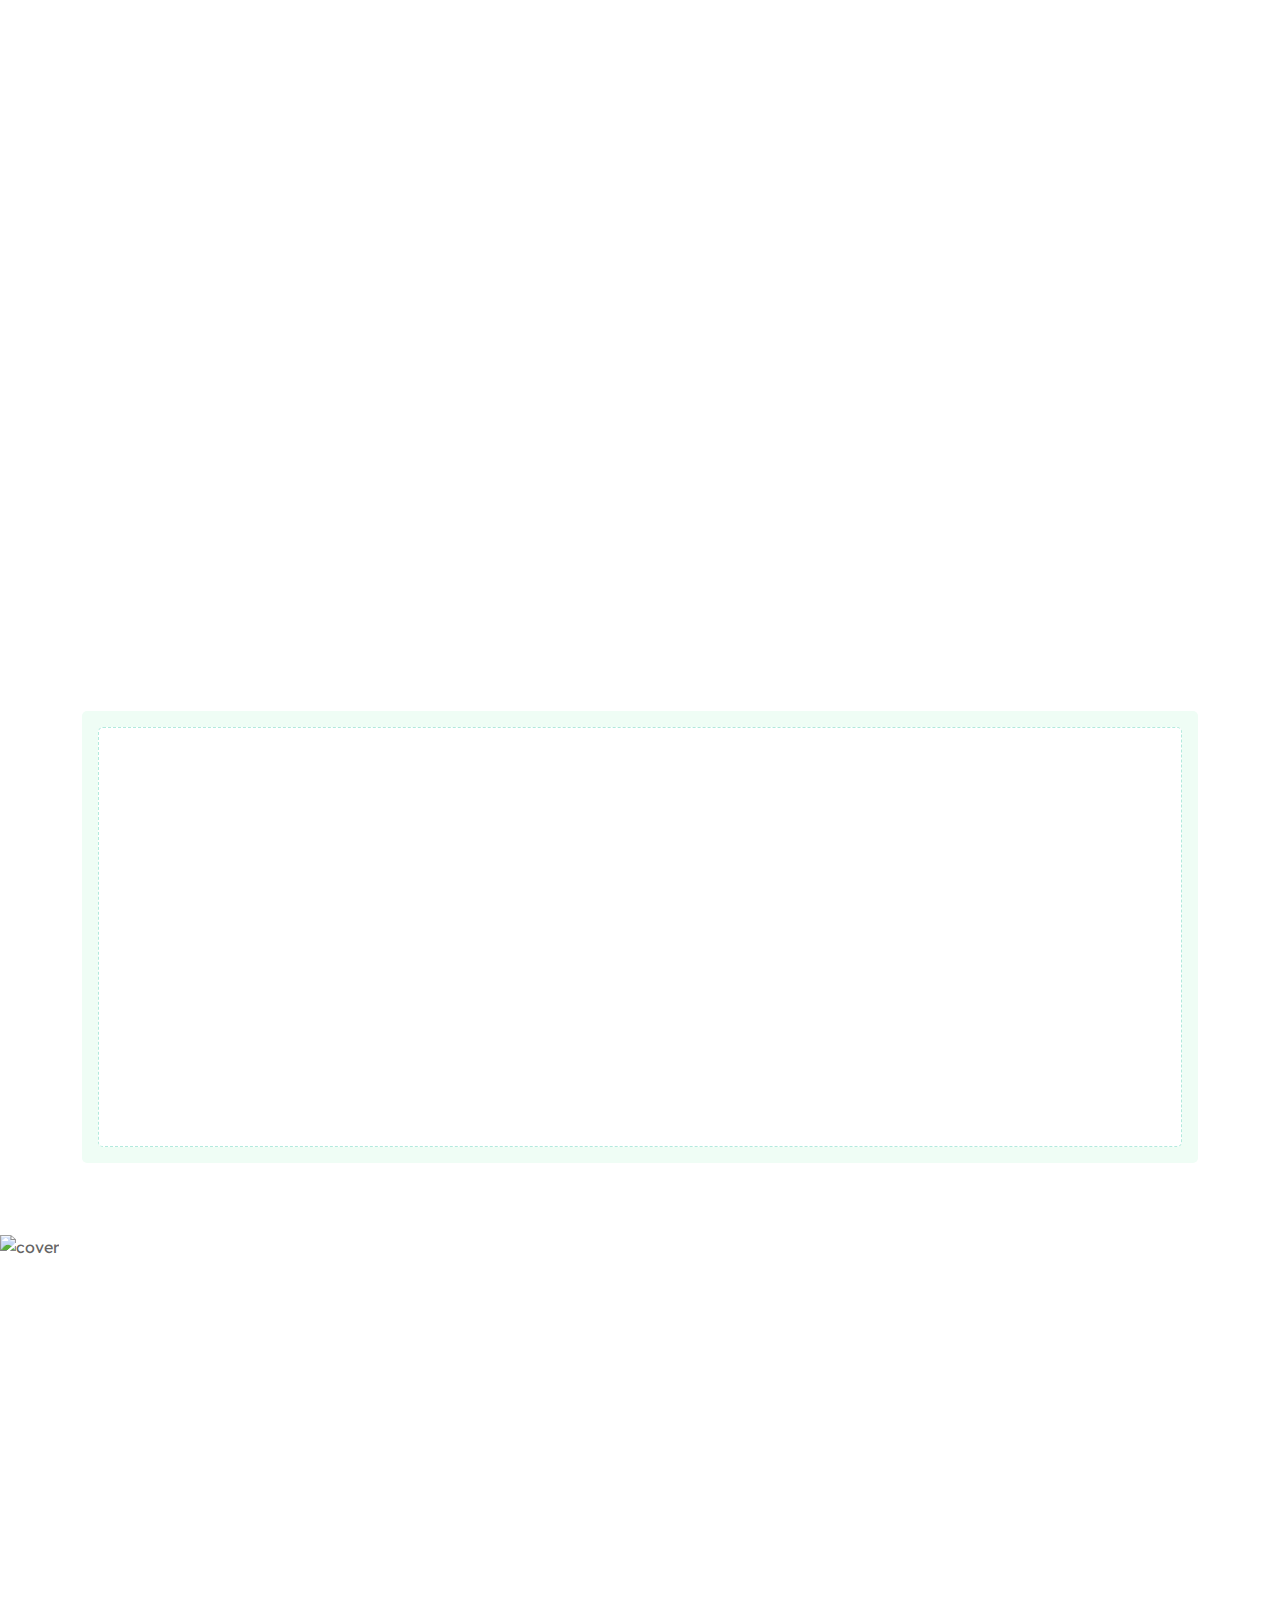
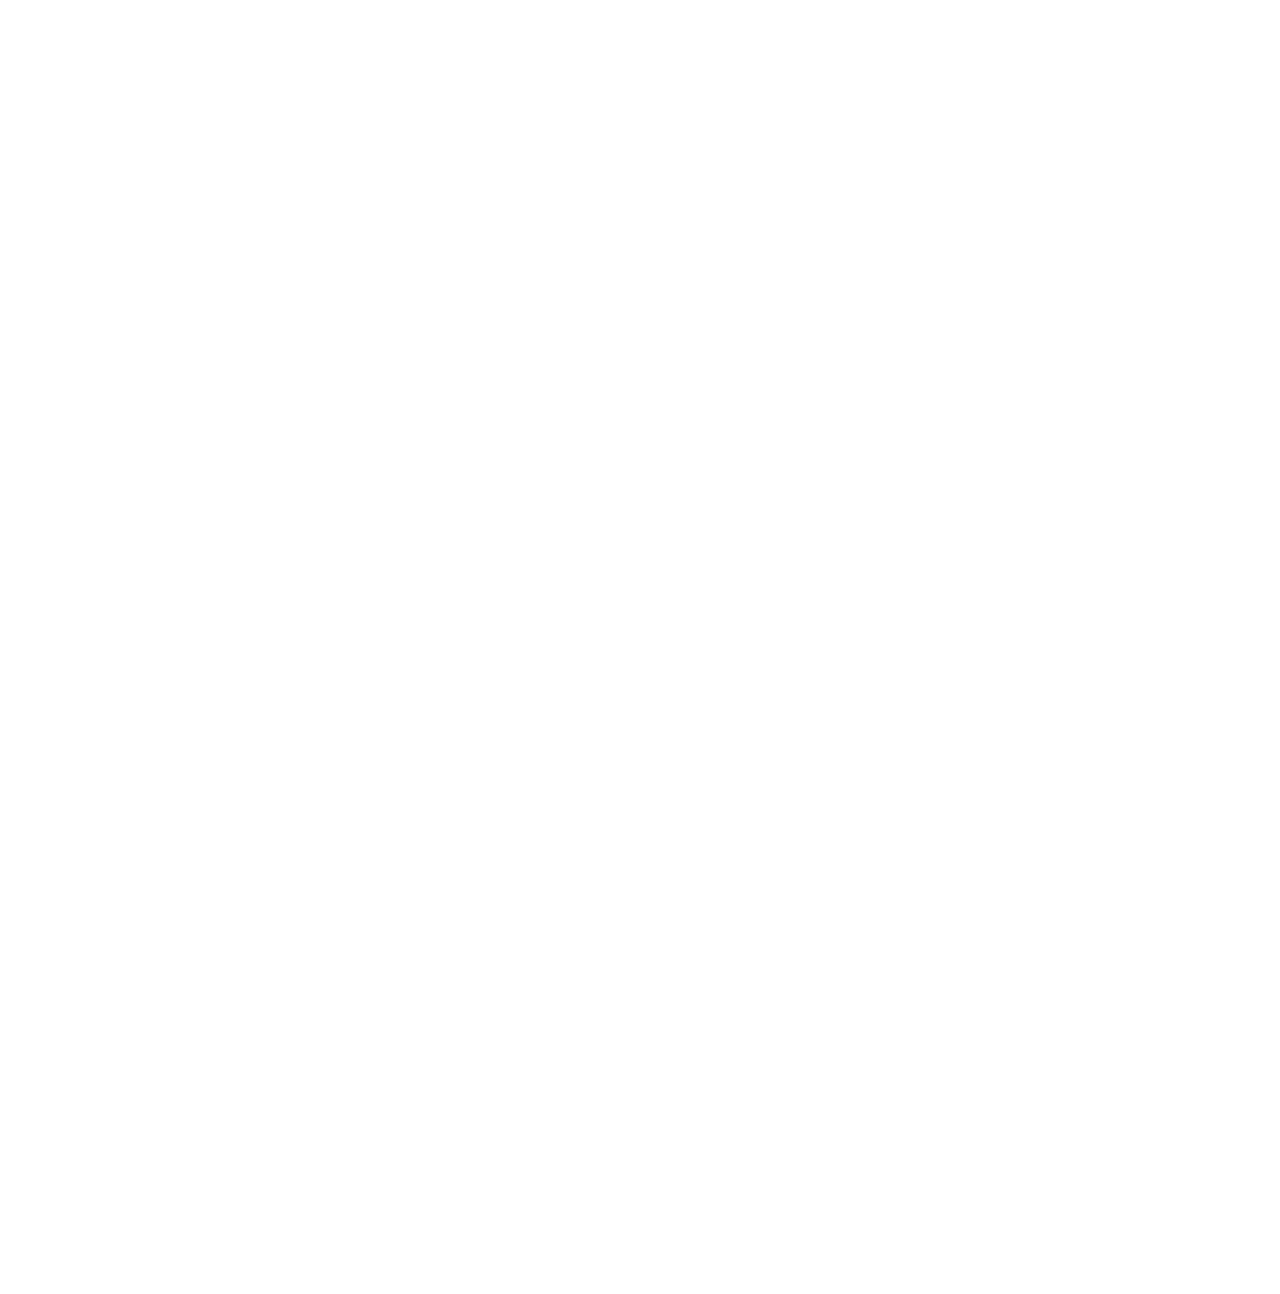
==== commit 63f5614d: "updated version" ====
--- a/index.html
+++ b/index.html
@@ -1,426 +1,1154 @@
-<!doctype html>
+<!DOCTYPE html>
 <html lang="en">
 
 <head>
-  <meta charset="utf-8">
-  <meta name="viewport" content="width=device-width, initial-scale=1">
-  <title>Bakhshish Associates</title>
-  <link href="https://cdn.jsdelivr.net/npm/bootstrap@5.3.3/dist/css/bootstrap.min.css" rel="stylesheet"
-    integrity="sha384-QWTKZyjpPEjISv5WaRU9OFeRpok6YctnYmDr5pNlyT2bRjXh0JMhjY6hW+ALEwIH" crossorigin="anonymous">
-  <link rel="stylesheet" href="https://cdnjs.cloudflare.com/ajax/libs/font-awesome/6.6.0/css/all.min.css"
-    integrity="sha512-Kc323vGBEqzTmouAECnVceyQqyqdsSiqLQISBL29aUW4U/M7pSPA/gEUZQqv1cwx4OnYxTxve5UMg5GT6L4JJg=="
-    crossorigin="anonymous" referrerpolicy="no-referrer" />
-  <link rel="stylesheet" href="./css files/style.css">
-  <link rel="stylesheet" href="./css files/classes.css">
-  <link rel="stylesheet" href="./css files/responsive.css">
-  <link rel="shortcut icon" href="./images/nav-logo.png" type="image/x-icon">
+    <meta charset="utf-8">
+    <title>Bakhshish Associates</title>
+    <meta content="width=device-width, initial-scale=1.0" name="viewport">
+    <meta content="" name="keywords">
+    <meta content="" name="description">
+
+    <!-- Favicon -->
+    <link href="img/Dp.png" rel="icon">
+
+    <!-- Google Web Fonts -->
+    <link rel="preconnect" href="https://fonts.googleapis.com">
+    <link rel="preconnect" href="https://fonts.gstatic.com" crossorigin>
+    <link href="https://fonts.googleapis.com/css2?family=Heebo:wght@400;500;600&family=Inter:wght@700;800&display=swap"
+        rel="stylesheet">
+
+    <!-- Icon Font Stylesheet -->
+    <link href="https://cdnjs.cloudflare.com/ajax/libs/font-awesome/5.10.0/css/all.min.css" rel="stylesheet">
+    <link href="https://cdn.jsdelivr.net/npm/bootstrap-icons@1.4.1/font/bootstrap-icons.css" rel="stylesheet">
+
+    <!-- Libraries Stylesheet -->
+    <link href="lib/animate/animate.min.css" rel="stylesheet">
+    <link href="lib/owlcarousel/assets/owl.carousel.min.css" rel="stylesheet">
+
+    <!-- Customized Bootstrap Stylesheet -->
+    <link href="css/bootstrap.min.css" rel="stylesheet">
+
+    <!-- Template Stylesheet -->
+    <link href="css/style.css" rel="stylesheet">
+
+    <!-- font Awesome -->
+    <link rel="stylesheet" href="https://cdnjs.cloudflare.com/ajax/libs/font-awesome/6.7.1/css/all.min.css"
+        integrity="sha512-5Hs3dF2AEPkpNAR7UiOHba+lRSJNeM2ECkwxUIxC1Q/FLycGTbNapWXB4tP889k5T5Ju8fs4b1P5z/iB4nMfSQ=="
+        crossorigin="anonymous" referrerpolicy="no-referrer" />
 </head>
 
 <body>
-  <!-- nav -->
-  <nav class="navbar navbar-expand-lg">
-    <div class="container-fluid p-2.5">
-      <a class="navbar-brand" href="#">
-        <img src="./images/nav-logo.png" alt="Logo" width="30" class="d-inline-block align-text-top">
-        Bakhshish Associates
-      </a>
-      <button class="navbar-toggler" type="button" data-bs-toggle="collapse" data-bs-target="#navbarNav"
-        aria-controls="navbarNav" aria-expanded="false" aria-label="Toggle navigation">
-        <span class="navbar-toggler-icon"></span>
-      </button>
-      <div class="collapse navbar-collapse" id="navbarNav">
-        <ul class="navbar-nav ms-auto">
-          <li class="nav-item">
-            <a class="nav-link active" aria-current="page" href="./pages/signup.html">Home</a>
-          </li>
-          <li class="nav-item">
-            <a class="nav-link" href="#">Properties</a>
-          </li>
-          <li class="nav-item">
-            <a class="nav-link" href="#">Pricing</a>
-          </li>
-          <li class="nav-item">
-            <a class="nav-link" href="#">Login</a>
-          </li>
-        </ul>
-      </div>
+    <div class="container-xxl bg-white p-0">
+        <!-- Spinner Start -->
+        <div id="spinner"
+            class="show bg-white position-fixed translate-middle w-100 vh-100 top-50 start-50 d-flex align-items-center justify-content-center">
+            <div class="spinner-border text-primary" style="width: 3rem; height: 3rem;" role="status">
+                <span class="sr-only">Loading...</span>
+            </div>
+        </div>
+        <!-- Spinner End -->
+
+
+        <!-- Navbar Start -->
+        <div class="container-fluid nav-bar bg-transparent">
+            <nav class="navbar navbar-expand-lg bg-white navbar-light py-0 px-4">
+                <a href="index.html" class="navbar-brand d-flex align-items-center text-center">
+                    <!-- <div class="icon p-2 me-2">
+                        <img class="img-fluid" src="img/icon-deal.png" alt="Icon" style="width: 30px; height: 30px;">
+                    </div>
+                    <h1 class="m-0 text-primary">Makaan</h1> -->
+                    <img src="./img/logo.png" alt="logo" style="width: 100px; ">
+                </a>
+                <button type="button" class="navbar-toggler" data-bs-toggle="collapse" data-bs-target="#navbarCollapse">
+                    <span class="navbar-toggler-icon"></span>
+                </button>
+                <div class="collapse navbar-collapse" id="navbarCollapse">
+                    <div class="navbar-nav ms-auto">
+                        <a href="/" class="nav-item nav-link active">Home</a>
+                        <a href="#about" class="nav-item nav-link">About</a>
+                        <!-- <div class="nav-item dropdown">
+                            <a href="#" class="nav-link dropdown-toggle" data-bs-toggle="dropdown">Property</a>
+                            <div class="dropdown-menu rounded-0 m-0">
+                                <a href="property-list.html" class="dropdown-item">Property List</a>
+                                <a href="property-type.html" class="dropdown-item">Property Type</a>
+                                <a href="property-agent.html" class="dropdown-item">Property Agent</a>
+                            </div>
+                        </div> -->
+                        <!-- <div class="nav-item dropdown">
+                            <a href="#" class="nav-link dropdown-toggle" data-bs-toggle="dropdown">Pages</a>
+                            <div class="dropdown-menu rounded-0 m-0">
+                                <a href="testimonial.html" class="dropdown-item">Testimonial</a>
+                                <a href="404.html" class="dropdown-item">404 Error</a>
+                            </div>
+                        </div> -->
+                        <a href="#Properties" class="nav-item nav-link">Properties</a>
+                        <a href="#contact" class="nav-item nav-link">Contact</a>
+                        <!-- <a href="/post.html" class="nav-item nav-link">post</a> -->
+                    </div>
+                    <!-- <a href="" class="btn btn-primary px-3 d-none d-lg-flex">Add Property</a> -->
+                </div>
+            </nav>
+        </div>
+        <!-- Navbar End -->
+
+        <!-- cousle set  -->
+        <div id="carouselExampleAutoplaying" class="carousel slide" data-bs-ride="carousel">
+            <div class="carousel-inner" id="home">
+                <div class="carousel-item carousalImg active">
+                    <img src="./img/home (1).jpg" class="d-block w-100" alt="carousel-image">
+                    <div class="carousel-caption d-md-block">
+                        <h5>Welcome <br> Bakhshish Associates <br> And Realtors</h5>
+                        <p>Your trusted partner in real estate.</p>
+                    </div>
+                </div>
+                <div class="carousel-item carousalImg">
+                    <img src="./img/home (3).jpg" class="d-block w-100" alt="carousel-image">
+                    <div class="carousel-caption d-md-block">
+                        <h5>Find Your Dream <br> Property</h5>
+                        <p>Explore our wide range of properties.</p>
+                    </div>
+                </div>
+                <div class="carousel-item carousalImg">
+                    <img src="./img/home (4).jpg" class="d-block w-100" alt="carousel-image">
+                    <div class="carousel-caption d-md-block">
+                        <h5>Expert Agents at Your <br>Service</h5>
+                        <p>Professional and dedicated agents to assist you.</p>
+                    </div>
+                </div>
+            </div>
+            <button class="carousel-control-prev" type="button" data-bs-target="#carouselExampleAutoplaying"
+                data-bs-slide="prev">
+                <span class="carousel-control-prev-" aria-hidden=""><i class="fa-solid fa-circle-arrow-left"></i></span>
+                <span class="visually-hidden">Previous</span>
+            </button>
+            <button class="carousel-control-next" type="button" data-bs-target="#carouselExampleAutoplaying"
+                data-bs-slide="next">
+                <span class="carousel-control-next-" aria-hidden=""><i
+                        class="fa-solid fa-circle-arrow-right"></i></span>
+                <span class="visually-hidden">Next</span>
+            </button>
+        </div>
+        <!-- cousle set  -->
+        <!-- Header Start -->
+        <!-- <div class="container-fluid header bg-white p-0">
+            <div class="row g-0 align-items-center flex-column-reverse flex-md-row">
+                <div class="col-md-6 p-5 mt-lg-5">
+                    <h1 class="display-5 animated fadeIn mb-4">We'r With You Every Step</h1>
+                    <p class="animated fadeIn mb-4 pb-2">Vero elitr justo clita lorem. Ipsum dolor at sed stet
+                        sit diam no. Kasd rebum ipsum et diam justo clita et kasd rebum sea elitr.</p>
+                    <a href="" class="btn btn-primary py-3 px-5 me-3 animated fadeIn">Get Started</a>
+                </div>
+                <div class="col-md-6 animated fadeIn">
+                    <div class="owl-carousel header-carousel">
+                        <div class="owl-carousel-item">
+                            <img class="img-fluid" src="img/carousel-1.jpg" alt="">
+                        </div>
+                        <div class="owl-carousel-item">
+                            <img class="img-fluid" src="img/carousel-2.jpg" alt="">
+                        </div>
+                    </div>
+                </div>
+            </div>
+        </div> -->
+        <!-- Header End -->
+
+
+        <!-- Search Start -->
+        <div class="container-fluid bg-primary mb-5 wow fadeIn" data-wow-delay="0.1s" style="padding: 35px;">
+            <!-- <div class="container">
+                <div class="row g-2">
+                    <div class="col-md-10">
+                        <div class="row g-2">
+                            <div class="col-md-4">
+                                <input type="text" class="form-control border-0 py-3" placeholder="Search Keyword">
+                            </div>
+                            <div class="col-md-4">
+                                <select class="form-select border-0 py-3">
+                                    <option selected>Property Type</option>
+                                    <option value="1">Property Type 1</option>
+                                    <option value="2">Property Type 2</option>
+                                    <option value="3">Property Type 3</option>
+                                </select>
+                            </div>
+                            <div class="col-md-4">
+                                <select class="form-select border-0 py-3">
+                                    <option selected>Location</option>
+                                    <option value="1">Location 1</option>
+                                    <option value="2">Location 2</option>
+                                    <option value="3">Location 3</option>
+                                </select>
+                            </div>
+                        </div>
+                    </div>
+                    <div class="col-md-2">
+                        <button class="btn btn-dark border-0 w-100 py-3">Search</button>
+                    </div>
+                </div>
+            </div> -->
+
+
+            <div class="ranger-two f">
+                <div class="box" data-aos="zoom-in">
+                  <h1 id="firstReder">482+</h1>
+                  <p>With over successful projects .elit Inventore, quasi obcaecati eos veniam natus ab!</p>
+                </div>
+            
+                <div class="box" data-aos="zoom-in">
+                  <h1 id="secondReder">17+</h1>
+                  <p>years of experience. consectetur adipisicing elit. Inventore, quasi obcaecati eos veniam natus ab!</p>
+                </div>
+            
+                <div class="box" data-aos="zoom-in">
+                  <h1 id="thirdReder">300+</h1>
+                  <p>
+                    satisfied clients, stands as a symbol of trust and excellence in the real estate industry
+                  </p>
+                </div>
+            
+              </div>
+            
+
+
+        </div>
+        <!-- Search End -->
+
+
+        <!-- Category Start -->
+        <div class="container-xxl py-5" id="Services">
+            <div class="container">
+                <div class="text-center mx-auto mb-5 wow fadeInUp" data-wow-delay="0.1s" style="max-width: 600px;">
+                    <h1 class="mb-3">we work for you</h1>
+                    <p>At Bakhshish Associates, we work tirelessly to ensure
+                        that you find the perfect property that meets your needs. Our dedicated team is here to guide you
+                        every step of the way, making the process smooth and hassle-free!</p>
+                </div>
+                <div class="row g-4">
+                    <div class="col-lg-3 col-sm-6 wow fadeInUp" data-wow-delay="0.1s">
+                        <a class="cat-item d-block bg-light text-center rounded p-3" href="">
+                            <div class="rounded p-4">
+                                <div class="icon mb-3">
+                                    <!-- <i class="fas fa-home"></i> -->
+                                    <img class="img-fluid" src="img/icon-apartment.png" alt="Icon">
+                                </div>
+                                <h6>Real Estate Solutions</h6>
+                                <span>Managing Properties</span>
+                            </div>
+                        </a>
+                    </div>
+                    <div class="col-lg-3 col-sm-6 wow fadeInUp" data-wow-delay="0.3s">
+                        <a class="cat-item d-block bg-light text-center rounded p-3" href="">
+                            <div class="rounded p-4">
+                                <div class="icon mb-3">
+                                    <img class="img-fluid" src="img/icon-villa.png" alt="Icon">
+                                </div>
+                                <h6>Construction Services</h6>
+                                <span>planning to execution</span>
+                            </div>
+                        </a>
+                    </div>
+                    <div class="col-lg-3 col-sm-6 wow fadeInUp" data-wow-delay="0.5s">
+                        <a class="cat-item d-block bg-light text-center rounded p-3" href="">
+                            <div class="rounded p-4">
+                                <div class="icon mb-3">
+                                    <img class="img-fluid" src="img/icon-house.png" alt="Icon">
+                                </div>
+                                <h6>Documentation</h6>
+                                <span>accuracy & efficiency</span>
+                            </div>
+                        </a>
+                    </div>
+                    <div class="col-lg-3 col-sm-6 wow fadeInUp" data-wow-delay="0.7s">
+                        <a class="cat-item d-block bg-light text-center rounded p-3" href="">
+                            <div class="rounded p-4">
+                                <div class="icon mb-3">
+                                    <img class="img-fluid" src="img/icon-housing.png" alt="Icon">
+                                </div>
+                                <h6>Digital Services</h6>
+                                <span>IT solutions</span>
+                            </div>
+                        </a>
+                    </div>
+                    <div class="col-lg-3 col-sm-6 wow fadeInUp" data-wow-delay="0.1s">
+                        <a class="cat-item d-block bg-light text-center rounded p-3" href="">
+                            <div class="rounded p-4">
+                                <div class="icon mb-3">
+                                    <img class="img-fluid" src="img/icon-building.png" alt="Icon">
+                                </div>
+                                <h6>Verification</h6>
+                                <span>Authenticating</span>
+                            </div>
+                        </a>
+                    </div>
+                    <div class="col-lg-3 col-sm-6 wow fadeInUp" data-wow-delay="0.3s">
+                        <a class="cat-item d-block bg-light text-center rounded p-3" href="">
+                            <div class="rounded p-4">
+                                <div class="icon mb-3">
+                                    <img class="img-fluid" src="img/icon-neighborhood.png" alt="Icon">
+                                </div>
+                                <h6>Civil Suits</h6>
+                                <span>legal support</span>
+                            </div>
+                        </a>
+                    </div>
+                    <div class="col-lg-3 col-sm-6 wow fadeInUp" data-wow-delay="0.5s">
+                        <a class="cat-item d-block bg-light text-center rounded p-3" href="">
+                            <div class="rounded p-4">
+                                <div class="icon mb-3">
+                                    <img class="img-fluid" src="img/icon-condominium.png" alt="Icon">
+                                </div>
+                                <h6>Nikkah Services</h6>
+                                <span>Islamic marriage</span>
+                            </div>
+                        </a>
+                    </div>
+                    <div class="col-lg-3 col-sm-6 wow fadeInUp" data-wow-delay="0.7s">
+                        <a class="cat-item d-block bg-light text-center rounded p-3" href="">
+                            <div class="rounded p-4">
+                                <div class="icon mb-3">
+                                    <img class="img-fluid" src="img/icon-luxury.png" alt="Icon">
+                                </div>
+                                <h6>Garage</h6>
+                                <span>123 Properties</span>
+                            </div>
+                        </a>
+                    </div>
+                </div>
+            </div>
+        </div>
+        <!-- Category End -->
+
+
+        <!-- About Start -->
+        <div class="container-xxl py-5" id="about">
+            <div class="container">
+                <div class="row g-5 align-items-center">
+                    <div class="col-lg-6 wow fadeIn" data-wow-delay="0.1s">
+                        <div class="about-img position-relative overflow-hidden p-5 pe-0">
+                            <img class="img-fluid w-100" src="img/about.jpg">
+                        </div>
+                    </div>
+                    <div class="col-lg-6 wow fadeIn" data-wow-delay="0.5s">
+                        <h1 class="mb-4">About Bakhshish Associates</h1>
+                        <p class="mb-4">Bakhshish Associates is a leading provider of real estate, construction, and IT solutions. We specialize in property management, documentation, verification, and civil suits. Additionally, we offer event planning, social media management, and Nikkah services.</p>
+                        <p><i class="fa fa-check text-primary me-3"></i>managing properties</p>
+                        <p><i class="fa fa-check text-primary me-3"></i>Offering end-to-end construction solutions</p>
+                        <p><i class="fa fa-check text-primary me-3"></i>fering legal support for all types</p>
+                        <a class="btn btn-primary py-3 px-5 mt-3" href="">Read More</a>
+                    </div>
+                </div>
+            </div>
+        </div>
+        <!-- About End -->
+
+
+        <!-- Property List Start -->
+        <div class="container-xxl py-5" id="Properties">
+            <div class="container">
+                <div class="row g-0 gx-5 align-items-end">
+                    <div class="col-lg-6">
+                        <div class="text-start mx-auto mb-5 wow slideInLeft" data-wow-delay="0.1s">
+                            <h1 class="mb-3">Featured Properties</h1>
+                            <p>Discover prime real estate options handpicked by Bakhshish Associates..</p>
+                        </div>
+                    </div>
+                    <div class="col-lg-6 text-start text-lg-end wow slideInRight" data-wow-delay="0.1s">
+                        <ul class="nav nav-pills d-inline-flex justify-content-end mb-5">
+                            <li class="nav-item me-2">
+                                <a class="btn btn-outline-primary active" data-bs-toggle="pill"
+                                    href="#tab-1">Featured</a>
+                            </li>
+                            <li class="nav-item me-2">
+                                <a class="btn btn-outline-primary" data-bs-toggle="pill" href="#tab-2">For Sell</a>
+                            </li>
+                            <li class="nav-item me-0">
+                                <a class="btn btn-outline-primary" data-bs-toggle="pill" href="#tab-3">For Rent</a>
+                            </li>
+                        </ul>
+                    </div>
+                </div>
+                <div class="tab-content">
+                    <div id="tab-1" class="tab-pane fade show p-0 active">
+                        <div class="row g-4">
+                            <div class="col-lg-4 col-md-6 wow fadeInUp" data-wow-delay="0.1s">
+                                <div class="property-item rounded overflow-hidden">
+                                    <div class="position-relative overflow-hidden">
+                                        <a href=""><img class="img-fluid" src="img/property-1.jpg" alt=""></a>
+                                        <div
+                                            class="bg-primary rounded text-white position-absolute start-0 top-0 m-4 py-1 px-3">
+                                            For Sell</div>
+                                        <div
+                                            class="bg-white rounded-top text-primary position-absolute start-0 bottom-0 mx-4 pt-1 px-3">
+                                            Appartment</div>
+                                    </div>
+                                    <div class="p-4 pb-0">
+                                        <h5 class="text-primary mb-3">$12,345</h5>
+                                        <a class="d-block h5 mb-2" href="">Golden Urban House For Sell</a>
+                                        <p><i class="fa fa-map-marker-alt text-primary me-2"></i>123 Street, New York,
+                                            USA</p>
+                                    </div>
+                                    <div class="d-flex border-top">
+                                        <small class="flex-fill text-center border-end py-2"><i
+                                                class="fa fa-ruler-combined text-primary me-2"></i>1000 Sqft</small>
+                                        <small class="flex-fill text-center border-end py-2"><i
+                                                class="fa fa-bed text-primary me-2"></i>3 Bed</small>
+                                        <small class="flex-fill text-center py-2"><i
+                                                class="fa fa-bath text-primary me-2"></i>2 Bath</small>
+                                    </div>
+                                </div>
+                            </div>
+                            <div class="col-lg-4 col-md-6 wow fadeInUp" data-wow-delay="0.3s">
+                                <div class="property-item rounded overflow-hidden">
+                                    <div class="position-relative overflow-hidden">
+                                        <a href=""><img class="img-fluid" src="img/property-2.jpg" alt=""></a>
+                                        <div
+                                            class="bg-primary rounded text-white position-absolute start-0 top-0 m-4 py-1 px-3">
+                                            For Rent</div>
+                                        <div
+                                            class="bg-white rounded-top text-primary position-absolute start-0 bottom-0 mx-4 pt-1 px-3">
+                                            Villa</div>
+                                    </div>
+                                    <div class="p-4 pb-0">
+                                        <h5 class="text-primary mb-3">$12,345</h5>
+                                        <a class="d-block h5 mb-2" href="">Golden Urban House For Sell</a>
+                                        <p><i class="fa fa-map-marker-alt text-primary me-2"></i>123 Street, New York,
+                                            USA</p>
+                                    </div>
+                                    <div class="d-flex border-top">
+                                        <small class="flex-fill text-center border-end py-2"><i
+                                                class="fa fa-ruler-combined text-primary me-2"></i>1000 Sqft</small>
+                                        <small class="flex-fill text-center border-end py-2"><i
+                                                class="fa fa-bed text-primary me-2"></i>3 Bed</small>
+                                        <small class="flex-fill text-center py-2"><i
+                                                class="fa fa-bath text-primary me-2"></i>2 Bath</small>
+                                    </div>
+                                </div>
+                            </div>
+                            <div class="col-lg-4 col-md-6 wow fadeInUp" data-wow-delay="0.5s">
+                                <div class="property-item rounded overflow-hidden">
+                                    <div class="position-relative overflow-hidden">
+                                        <a href=""><img class="img-fluid" src="img/property-3.jpg" alt=""></a>
+                                        <div
+                                            class="bg-primary rounded text-white position-absolute start-0 top-0 m-4 py-1 px-3">
+                                            For Sell</div>
+                                        <div
+                                            class="bg-white rounded-top text-primary position-absolute start-0 bottom-0 mx-4 pt-1 px-3">
+                                            Office</div>
+                                    </div>
+                                    <div class="p-4 pb-0">
+                                        <h5 class="text-primary mb-3">$12,345</h5>
+                                        <a class="d-block h5 mb-2" href="">Golden Urban House For Sell</a>
+                                        <p><i class="fa fa-map-marker-alt text-primary me-2"></i>123 Street, New York,
+                                            USA</p>
+                                    </div>
+                                    <div class="d-flex border-top">
+                                        <small class="flex-fill text-center border-end py-2"><i
+                                                class="fa fa-ruler-combined text-primary me-2"></i>1000 Sqft</small>
+                                        <small class="flex-fill text-center border-end py-2"><i
+                                                class="fa fa-bed text-primary me-2"></i>3 Bed</small>
+                                        <small class="flex-fill text-center py-2"><i
+                                                class="fa fa-bath text-primary me-2"></i>2 Bath</small>
+                                    </div>
+                                </div>
+                            </div>
+                            <div class="col-lg-4 col-md-6 wow fadeInUp" data-wow-delay="0.1s">
+                                <div class="property-item rounded overflow-hidden">
+                                    <div class="position-relative overflow-hidden">
+                                        <a href=""><img class="img-fluid" src="img/property-4.jpg" alt=""></a>
+                                        <div
+                                            class="bg-primary rounded text-white position-absolute start-0 top-0 m-4 py-1 px-3">
+                                            For Rent</div>
+                                        <div
+                                            class="bg-white rounded-top text-primary position-absolute start-0 bottom-0 mx-4 pt-1 px-3">
+                                            Building</div>
+                                    </div>
+                                    <div class="p-4 pb-0">
+                                        <h5 class="text-primary mb-3">$12,345</h5>
+                                        <a class="d-block h5 mb-2" href="">Golden Urban House For Sell</a>
+                                        <p><i class="fa fa-map-marker-alt text-primary me-2"></i>123 Street, New York,
+                                            USA</p>
+                                    </div>
+                                    <div class="d-flex border-top">
+                                        <small class="flex-fill text-center border-end py-2"><i
+                                                class="fa fa-ruler-combined text-primary me-2"></i>1000 Sqft</small>
+                                        <small class="flex-fill text-center border-end py-2"><i
+                                                class="fa fa-bed text-primary me-2"></i>3 Bed</small>
+                                        <small class="flex-fill text-center py-2"><i
+                                                class="fa fa-bath text-primary me-2"></i>2 Bath</small>
+                                    </div>
+                                </div>
+                            </div>
+                            <div class="col-lg-4 col-md-6 wow fadeInUp" data-wow-delay="0.3s">
+                                <div class="property-item rounded overflow-hidden">
+                                    <div class="position-relative overflow-hidden">
+                                        <a href=""><img class="img-fluid" src="img/property-5.jpg" alt=""></a>
+                                        <div
+                                            class="bg-primary rounded text-white position-absolute start-0 top-0 m-4 py-1 px-3">
+                                            For Sell</div>
+                                        <div
+                                            class="bg-white rounded-top text-primary position-absolute start-0 bottom-0 mx-4 pt-1 px-3">
+                                            Home</div>
+                                    </div>
+                                    <div class="p-4 pb-0">
+                                        <h5 class="text-primary mb-3">$12,345</h5>
+                                        <a class="d-block h5 mb-2" href="">Golden Urban House For Sell</a>
+                                        <p><i class="fa fa-map-marker-alt text-primary me-2"></i>123 Street, New York,
+                                            USA</p>
+                                    </div>
+                                    <div class="d-flex border-top">
+                                        <small class="flex-fill text-center border-end py-2"><i
+                                                class="fa fa-ruler-combined text-primary me-2"></i>1000 Sqft</small>
+                                        <small class="flex-fill text-center border-end py-2"><i
+                                                class="fa fa-bed text-primary me-2"></i>3 Bed</small>
+                                        <small class="flex-fill text-center py-2"><i
+                                                class="fa fa-bath text-primary me-2"></i>2 Bath</small>
+                                    </div>
+                                </div>
+                            </div>
+                            <div class="col-lg-4 col-md-6 wow fadeInUp" data-wow-delay="0.5s">
+                                <div class="property-item rounded overflow-hidden">
+                                    <div class="position-relative overflow-hidden">
+                                        <a href=""><img class="img-fluid" src="img/property-6.jpg" alt=""></a>
+                                        <div
+                                            class="bg-primary rounded text-white position-absolute start-0 top-0 m-4 py-1 px-3">
+                                            For Rent</div>
+                                        <div
+                                            class="bg-white rounded-top text-primary position-absolute start-0 bottom-0 mx-4 pt-1 px-3">
+                                            Shop</div>
+                                    </div>
+                                    <div class="p-4 pb-0">
+                                        <h5 class="text-primary mb-3">$12,345</h5>
+                                        <a class="d-block h5 mb-2" href="">Golden Urban House For Sell</a>
+                                        <p><i class="fa fa-map-marker-alt text-primary me-2"></i>123 Street, New York,
+                                            USA</p>
+                                    </div>
+                                    <div class="d-flex border-top">
+                                        <small class="flex-fill text-center border-end py-2"><i
+                                                class="fa fa-ruler-combined text-primary me-2"></i>1000 Sqft</small>
+                                        <small class="flex-fill text-center border-end py-2"><i
+                                                class="fa fa-bed text-primary me-2"></i>3 Bed</small>
+                                        <small class="flex-fill text-center py-2"><i
+                                                class="fa fa-bath text-primary me-2"></i>2 Bath</small>
+                                    </div>
+                                </div>
+                            </div>
+                            <div class="col-12 text-center wow fadeInUp" data-wow-delay="0.1s">
+                                <a class="btn btn-primary py-3 px-5" href="">Browse More Property</a>
+                            </div>
+                        </div>
+                    </div>
+                    <div id="tab-2" class="tab-pane fade show p-0">
+                        <div class="row g-4">
+                            <div class="col-lg-4 col-md-6">
+                                <div class="property-item rounded overflow-hidden">
+                                    <div class="position-relative overflow-hidden">
+                                        <a href=""><img class="img-fluid" src="img/property-1.jpg" alt=""></a>
+                                        <div
+                                            class="bg-primary rounded text-white position-absolute start-0 top-0 m-4 py-1 px-3">
+                                            For Sell</div>
+                                        <div
+                                            class="bg-white rounded-top text-primary position-absolute start-0 bottom-0 mx-4 pt-1 px-3">
+                                            Appartment</div>
+                                    </div>
+                                    <div class="p-4 pb-0">
+                                        <h5 class="text-primary mb-3">$12,345</h5>
+                                        <a class="d-block h5 mb-2" href="">Golden Urban House For Sell</a>
+                                        <p><i class="fa fa-map-marker-alt text-primary me-2"></i>123 Street, New York,
+                                            USA</p>
+                                    </div>
+                                    <div class="d-flex border-top">
+                                        <small class="flex-fill text-center border-end py-2"><i
+                                                class="fa fa-ruler-combined text-primary me-2"></i>1000 Sqft</small>
+                                        <small class="flex-fill text-center border-end py-2"><i
+                                                class="fa fa-bed text-primary me-2"></i>3 Bed</small>
+                                        <small class="flex-fill text-center py-2"><i
+                                                class="fa fa-bath text-primary me-2"></i>2 Bath</small>
+                                    </div>
+                                </div>
+                            </div>
+                            <div class="col-lg-4 col-md-6">
+                                <div class="property-item rounded overflow-hidden">
+                                    <div class="position-relative overflow-hidden">
+                                        <a href=""><img class="img-fluid" src="img/property-2.jpg" alt=""></a>
+                                        <div
+                                            class="bg-primary rounded text-white position-absolute start-0 top-0 m-4 py-1 px-3">
+                                            For Rent</div>
+                                        <div
+                                            class="bg-white rounded-top text-primary position-absolute start-0 bottom-0 mx-4 pt-1 px-3">
+                                            Villa</div>
+                                    </div>
+                                    <div class="p-4 pb-0">
+                                        <h5 class="text-primary mb-3">$12,345</h5>
+                                        <a class="d-block h5 mb-2" href="">Golden Urban House For Sell</a>
+                                        <p><i class="fa fa-map-marker-alt text-primary me-2"></i>123 Street, New York,
+                                            USA</p>
+                                    </div>
+                                    <div class="d-flex border-top">
+                                        <small class="flex-fill text-center border-end py-2"><i
+                                                class="fa fa-ruler-combined text-primary me-2"></i>1000 Sqft</small>
+                                        <small class="flex-fill text-center border-end py-2"><i
+                                                class="fa fa-bed text-primary me-2"></i>3 Bed</small>
+                                        <small class="flex-fill text-center py-2"><i
+                                                class="fa fa-bath text-primary me-2"></i>2 Bath</small>
+                                    </div>
+                                </div>
+                            </div>
+                            <div class="col-lg-4 col-md-6">
+                                <div class="property-item rounded overflow-hidden">
+                                    <div class="position-relative overflow-hidden">
+                                        <a href=""><img class="img-fluid" src="img/property-3.jpg" alt=""></a>
+                                        <div
+                                            class="bg-primary rounded text-white position-absolute start-0 top-0 m-4 py-1 px-3">
+                                            For Sell</div>
+                                        <div
+                                            class="bg-white rounded-top text-primary position-absolute start-0 bottom-0 mx-4 pt-1 px-3">
+                                            Office</div>
+                                    </div>
+                                    <div class="p-4 pb-0">
+                                        <h5 class="text-primary mb-3">$12,345</h5>
+                                        <a class="d-block h5 mb-2" href="">Golden Urban House For Sell</a>
+                                        <p><i class="fa fa-map-marker-alt text-primary me-2"></i>123 Street, New York,
+                                            USA</p>
+                                    </div>
+                                    <div class="d-flex border-top">
+                                        <small class="flex-fill text-center border-end py-2"><i
+                                                class="fa fa-ruler-combined text-primary me-2"></i>1000 Sqft</small>
+                                        <small class="flex-fill text-center border-end py-2"><i
+                                                class="fa fa-bed text-primary me-2"></i>3 Bed</small>
+                                        <small class="flex-fill text-center py-2"><i
+                                                class="fa fa-bath text-primary me-2"></i>2 Bath</small>
+                                    </div>
+                                </div>
+                            </div>
+                            <div class="col-lg-4 col-md-6">
+                                <div class="property-item rounded overflow-hidden">
+                                    <div class="position-relative overflow-hidden">
+                                        <a href=""><img class="img-fluid" src="img/property-4.jpg" alt=""></a>
+                                        <div
+                                            class="bg-primary rounded text-white position-absolute start-0 top-0 m-4 py-1 px-3">
+                                            For Rent</div>
+                                        <div
+                                            class="bg-white rounded-top text-primary position-absolute start-0 bottom-0 mx-4 pt-1 px-3">
+                                            Building</div>
+                                    </div>
+                                    <div class="p-4 pb-0">
+                                        <h5 class="text-primary mb-3">$12,345</h5>
+                                        <a class="d-block h5 mb-2" href="">Golden Urban House For Sell</a>
+                                        <p><i class="fa fa-map-marker-alt text-primary me-2"></i>123 Street, New York,
+                                            USA</p>
+                                    </div>
+                                    <div class="d-flex border-top">
+                                        <small class="flex-fill text-center border-end py-2"><i
+                                                class="fa fa-ruler-combined text-primary me-2"></i>1000 Sqft</small>
+                                        <small class="flex-fill text-center border-end py-2"><i
+                                                class="fa fa-bed text-primary me-2"></i>3 Bed</small>
+                                        <small class="flex-fill text-center py-2"><i
+                                                class="fa fa-bath text-primary me-2"></i>2 Bath</small>
+                                    </div>
+                                </div>
+                            </div>
+                            <div class="col-lg-4 col-md-6">
+                                <div class="property-item rounded overflow-hidden">
+                                    <div class="position-relative overflow-hidden">
+                                        <a href=""><img class="img-fluid" src="img/property-5.jpg" alt=""></a>
+                                        <div
+                                            class="bg-primary rounded text-white position-absolute start-0 top-0 m-4 py-1 px-3">
+                                            For Sell</div>
+                                        <div
+                                            class="bg-white rounded-top text-primary position-absolute start-0 bottom-0 mx-4 pt-1 px-3">
+                                            Home</div>
+                                    </div>
+                                    <div class="p-4 pb-0">
+                                        <h5 class="text-primary mb-3">$12,345</h5>
+                                        <a class="d-block h5 mb-2" href="">Golden Urban House For Sell</a>
+                                        <p><i class="fa fa-map-marker-alt text-primary me-2"></i>123 Street, New York,
+                                            USA</p>
+                                    </div>
+                                    <div class="d-flex border-top">
+                                        <small class="flex-fill text-center border-end py-2"><i
+                                                class="fa fa-ruler-combined text-primary me-2"></i>1000 Sqft</small>
+                                        <small class="flex-fill text-center border-end py-2"><i
+                                                class="fa fa-bed text-primary me-2"></i>3 Bed</small>
+                                        <small class="flex-fill text-center py-2"><i
+                                                class="fa fa-bath text-primary me-2"></i>2 Bath</small>
+                                    </div>
+                                </div>
+                            </div>
+                            <div class="col-lg-4 col-md-6">
+                                <div class="property-item rounded overflow-hidden">
+                                    <div class="position-relative overflow-hidden">
+                                        <a href=""><img class="img-fluid" src="img/property-6.jpg" alt=""></a>
+                                        <div
+                                            class="bg-primary rounded text-white position-absolute start-0 top-0 m-4 py-1 px-3">
+                                            For Rent</div>
+                                        <div
+                                            class="bg-white rounded-top text-primary position-absolute start-0 bottom-0 mx-4 pt-1 px-3">
+                                            Shop</div>
+                                    </div>
+                                    <div class="p-4 pb-0">
+                                        <h5 class="text-primary mb-3">$12,345</h5>
+                                        <a class="d-block h5 mb-2" href="">Golden Urban House For Sell</a>
+                                        <p><i class="fa fa-map-marker-alt text-primary me-2"></i>123 Street, New York,
+                                            USA</p>
+                                    </div>
+                                    <div class="d-flex border-top">
+                                        <small class="flex-fill text-center border-end py-2"><i
+                                                class="fa fa-ruler-combined text-primary me-2"></i>1000 Sqft</small>
+                                        <small class="flex-fill text-center border-end py-2"><i
+                                                class="fa fa-bed text-primary me-2"></i>3 Bed</small>
+                                        <small class="flex-fill text-center py-2"><i
+                                                class="fa fa-bath text-primary me-2"></i>2 Bath</small>
+                                    </div>
+                                </div>
+                            </div>
+                            <div class="col-12 text-center">
+                                <a class="btn btn-primary py-3 px-5" href="">Browse More Property</a>
+                            </div>
+                        </div>
+                    </div>
+                    <div id="tab-3" class="tab-pane fade show p-0">
+                        <div class="row g-4">
+                            <div class="col-lg-4 col-md-6">
+                                <div class="property-item rounded overflow-hidden">
+                                    <div class="position-relative overflow-hidden">
+                                        <a href=""><img class="img-fluid" src="img/property-1.jpg" alt=""></a>
+                                        <div
+                                            class="bg-primary rounded text-white position-absolute start-0 top-0 m-4 py-1 px-3">
+                                            For Sell</div>
+                                        <div
+                                            class="bg-white rounded-top text-primary position-absolute start-0 bottom-0 mx-4 pt-1 px-3">
+                                            Appartment</div>
+                                    </div>
+                                    <div class="p-4 pb-0">
+                                        <h5 class="text-primary mb-3">$12,345</h5>
+                                        <a class="d-block h5 mb-2" href="">Golden Urban House For Sell</a>
+                                        <p><i class="fa fa-map-marker-alt text-primary me-2"></i>123 Street, New York,
+                                            USA</p>
+                                    </div>
+                                    <div class="d-flex border-top">
+                                        <small class="flex-fill text-center border-end py-2"><i
+                                                class="fa fa-ruler-combined text-primary me-2"></i>1000 Sqft</small>
+                                        <small class="flex-fill text-center border-end py-2"><i
+                                                class="fa fa-bed text-primary me-2"></i>3 Bed</small>
+                                        <small class="flex-fill text-center py-2"><i
+                                                class="fa fa-bath text-primary me-2"></i>2 Bath</small>
+                                    </div>
+                                </div>
+                            </div>
+                            <div class="col-lg-4 col-md-6">
+                                <div class="property-item rounded overflow-hidden">
+                                    <div class="position-relative overflow-hidden">
+                                        <a href=""><img class="img-fluid" src="img/property-2.jpg" alt=""></a>
+                                        <div
+                                            class="bg-primary rounded text-white position-absolute start-0 top-0 m-4 py-1 px-3">
+                                            For Rent</div>
+                                        <div
+                                            class="bg-white rounded-top text-primary position-absolute start-0 bottom-0 mx-4 pt-1 px-3">
+                                            Villa</div>
+                                    </div>
+                                    <div class="p-4 pb-0">
+                                        <h5 class="text-primary mb-3">$12,345</h5>
+                                        <a class="d-block h5 mb-2" href="">Golden Urban House For Sell</a>
+                                        <p><i class="fa fa-map-marker-alt text-primary me-2"></i>123 Street, New York,
+                                            USA</p>
+                                    </div>
+                                    <div class="d-flex border-top">
+                                        <small class="flex-fill text-center border-end py-2"><i
+                                                class="fa fa-ruler-combined text-primary me-2"></i>1000 Sqft</small>
+                                        <small class="flex-fill text-center border-end py-2"><i
+                                                class="fa fa-bed text-primary me-2"></i>3 Bed</small>
+                                        <small class="flex-fill text-center py-2"><i
+                                                class="fa fa-bath text-primary me-2"></i>2 Bath</small>
+                                    </div>
+                                </div>
+                            </div>
+                            <div class="col-lg-4 col-md-6">
+                                <div class="property-item rounded overflow-hidden">
+                                    <div class="position-relative overflow-hidden">
+                                        <a href=""><img class="img-fluid" src="img/property-3.jpg" alt=""></a>
+                                        <div
+                                            class="bg-primary rounded text-white position-absolute start-0 top-0 m-4 py-1 px-3">
+                                            For Sell</div>
+                                        <div
+                                            class="bg-white rounded-top text-primary position-absolute start-0 bottom-0 mx-4 pt-1 px-3">
+                                            Office</div>
+                                    </div>
+                                    <div class="p-4 pb-0">
+                                        <h5 class="text-primary mb-3">$12,345</h5>
+                                        <a class="d-block h5 mb-2" href="">Golden Urban House For Sell</a>
+                                        <p><i class="fa fa-map-marker-alt text-primary me-2"></i>123 Street, New York,
+                                            USA</p>
+                                    </div>
+                                    <div class="d-flex border-top">
+                                        <small class="flex-fill text-center border-end py-2"><i
+                                                class="fa fa-ruler-combined text-primary me-2"></i>1000 Sqft</small>
+                                        <small class="flex-fill text-center border-end py-2"><i
+                                                class="fa fa-bed text-primary me-2"></i>3 Bed</small>
+                                        <small class="flex-fill text-center py-2"><i
+                                                class="fa fa-bath text-primary me-2"></i>2 Bath</small>
+                                    </div>
+                                </div>
+                            </div>
+                            <div class="col-lg-4 col-md-6">
+                                <div class="property-item rounded overflow-hidden">
+                                    <div class="position-relative overflow-hidden">
+                                        <a href=""><img class="img-fluid" src="img/property-4.jpg" alt=""></a>
+                                        <div
+                                            class="bg-primary rounded text-white position-absolute start-0 top-0 m-4 py-1 px-3">
+                                            For Rent</div>
+                                        <div
+                                            class="bg-white rounded-top text-primary position-absolute start-0 bottom-0 mx-4 pt-1 px-3">
+                                            Building</div>
+                                    </div>
+                                    <div class="p-4 pb-0">
+                                        <h5 class="text-primary mb-3">$12,345</h5>
+                                        <a class="d-block h5 mb-2" href="">Golden Urban House For Sell</a>
+                                        <p><i class="fa fa-map-marker-alt text-primary me-2"></i>123 Street, New York,
+                                            USA</p>
+                                    </div>
+                                    <div class="d-flex border-top">
+                                        <small class="flex-fill text-center border-end py-2"><i
+                                                class="fa fa-ruler-combined text-primary me-2"></i>1000 Sqft</small>
+                                        <small class="flex-fill text-center border-end py-2"><i
+                                                class="fa fa-bed text-primary me-2"></i>3 Bed</small>
+                                        <small class="flex-fill text-center py-2"><i
+                                                class="fa fa-bath text-primary me-2"></i>2 Bath</small>
+                                    </div>
+                                </div>
+                            </div>
+                            <div class="col-lg-4 col-md-6">
+                                <div class="property-item rounded overflow-hidden">
+                                    <div class="position-relative overflow-hidden">
+                                        <a href=""><img class="img-fluid" src="img/property-5.jpg" alt=""></a>
+                                        <div
+                                            class="bg-primary rounded text-white position-absolute start-0 top-0 m-4 py-1 px-3">
+                                            For Sell</div>
+                                        <div
+                                            class="bg-white rounded-top text-primary position-absolute start-0 bottom-0 mx-4 pt-1 px-3">
+                                            Home</div>
+                                    </div>
+                                    <div class="p-4 pb-0">
+                                        <h5 class="text-primary mb-3">$12,345</h5>
+                                        <a class="d-block h5 mb-2" href="">Golden Urban House For Sell</a>
+                                        <p><i class="fa fa-map-marker-alt text-primary me-2"></i>123 Street, New York,
+                                            USA</p>
+                                    </div>
+                                    <div class="d-flex border-top">
+                                        <small class="flex-fill text-center border-end py-2"><i
+                                                class="fa fa-ruler-combined text-primary me-2"></i>1000 Sqft</small>
+                                        <small class="flex-fill text-center border-end py-2"><i
+                                                class="fa fa-bed text-primary me-2"></i>3 Bed</small>
+                                        <small class="flex-fill text-center py-2"><i
+                                                class="fa fa-bath text-primary me-2"></i>2 Bath</small>
+                                    </div>
+                                </div>
+                            </div>
+                            <div class="col-lg-4 col-md-6">
+                                <div class="property-item rounded overflow-hidden">
+                                    <div class="position-relative overflow-hidden">
+                                        <a href=""><img class="img-fluid" src="img/property-6.jpg" alt=""></a>
+                                        <div
+                                            class="bg-primary rounded text-white position-absolute start-0 top-0 m-4 py-1 px-3">
+                                            For Rent</div>
+                                        <div
+                                            class="bg-white rounded-top text-primary position-absolute start-0 bottom-0 mx-4 pt-1 px-3">
+                                            Shop</div>
+                                    </div>
+                                    <div class="p-4 pb-0">
+                                        <h5 class="text-primary mb-3">$12,345</h5>
+                                        <a class="d-block h5 mb-2" href="">Golden Urban House For Sell</a>
+                                        <p><i class="fa fa-map-marker-alt text-primary me-2"></i>123 Street, New York,
+                                            USA</p>
+                                    </div>
+                                    <div class="d-flex border-top">
+                                        <small class="flex-fill text-center border-end py-2"><i
+                                                class="fa fa-ruler-combined text-primary me-2"></i>1000 Sqft</small>
+                                        <small class="flex-fill text-center border-end py-2"><i
+                                                class="fa fa-bed text-primary me-2"></i>3 Bed</small>
+                                        <small class="flex-fill text-center py-2"><i
+                                                class="fa fa-bath text-primary me-2"></i>2 Bath</small>
+                                    </div>
+                                </div>
+                            </div>
+                            <div class="col-12 text-center">
+                                <a class="btn btn-primary py-3 px-5" href="">Browse More Property</a>
+                            </div>
+                        </div>
+                    </div>
+                </div>
+            </div>
+        </div>
+        <!-- Property List End -->
+
+
+        <!-- Call to Action Start -->
+        <div class="container-xxl py-5" id="contact">
+            <div class="container">
+                <div class="bg-light rounded p-3">
+                    <div class="bg-white rounded p-4" style="border: 1px dashed rgba(0, 185, 142, .3)">
+                        <div class="row g-5 align-items-center">
+                            <div class="col-lg-6 wow fadeIn" data-wow-delay="0.1s">
+                                <img class="img-fluid rounded w-75" src="img/Dp Faraz Ahmed.png" alt="Dp">
+                            </div>
+                            <div class="col-lg-6 wow fadeIn" data-wow-delay="0.5s">
+                                <div class="mb-4">
+                                    <h1 class="mb-3">Connect with Our Trusted Real Estate Experts</h1>
+                                    <p>Get personalized assistance from our certified and experienced real estate agents at Bakhshish Associates. </p>
+                                </div>
+                                <a href="" class="btn btn-primary py-3 px-4 me-2"><i
+                                        class="fa fa-phone-alt me-2"></i>Make A Call</a>
+                                <a href="" class="btn btn-dark py-3 px-4"><i class="fa fa-calendar-alt me-2"></i>Get
+                                    Appoinment</a>
+                            </div>
+                        </div>
+                    </div>
+                </div>
+            </div>
+        </div>
+        <!-- Call to Action End -->
+
+            <!-- Web Banner Start -->
+            <div class="banner">
+                <img src="/img/fb cover  copy.jpg" alt="cover" class="w-100 my-4">
+             </div>
+            <!-- Web Banner End  -->
+
+
+        <!-- Team Start -->
+        <div class="container-xxl py-5">
+            <div class="container">
+                <div class="text-center mx-auto mb-5 wow fadeInUp" data-wow-delay="0.1s" style="max-width: 600px;">
+                    <h1 class="mb-3">Property Agents</h1>
+                    <p>Eirmod sed ipsum dolor sit rebum labore magna erat. Tempor ut dolore lorem kasd vero ipsum sit
+                        eirmod sit. Ipsum diam justo sed rebum vero dolor duo.</p>
+                </div>
+                <div class="row g-4">
+                    <div class="col-lg-3 col-md-6 wow fadeInUp" data-wow-delay="0.1s">
+                        <div class="team-item rounded overflow-hidden">
+                            <div class="position-relative">
+                                <img class="img-fluid" src="img/teamMember (1).jpg" alt="Team Members">
+                                <div
+                                    class="position-absolute start-50 top-100 translate-middle d-flex align-items-center">
+                                    <a class="btn btn-square mx-1" href=""><i class="fab fa-facebook-f"></i></a>
+                                    <!-- <a class="btn btn-square mx-1" href=""><i class="fab fa-twitter"></i></a> -->
+                                    <a class="btn btn-square mx-1" href=""><i class="fab fa-instagram"></i></a>
+                                </div>
+                            </div>
+                            <div class="text-center p-4 mt-3">
+                                <h5 class="fw-bold mb-0">Faraz Ahmed Madni</h5>
+                                <small>Director</small>
+                            </div>
+                        </div>
+                    </div>
+                    <div class="col-lg-3 col-md-6 wow fadeInUp" data-wow-delay="0.3s">
+                        <div class="team-item rounded overflow-hidden">
+                            <div class="position-relative">
+                                <img class="img-fluid" src="img/teamMember (3).jpg" alt="Team Members">
+                                <div
+                                    class="position-absolute start-50 top-100 translate-middle d-flex align-items-center">
+                                    <a class="btn btn-square mx-1" href=""><i class="fab fa-facebook-f"></i></a>
+                                    <!-- <a class="btn btn-square mx-1" href=""><i class="fab fa-twitter"></i></a> -->
+                                    <a class="btn btn-square mx-1" href=""><i class="fab fa-instagram"></i></a>
+                                </div>
+                            </div>
+                            <div class="text-center p-4 mt-3">
+                                <h5 class="fw-bold mb-0">M. Saim Sarosh</h5>
+                                <small>Second Director</small>
+                            </div>
+                        </div>
+                    </div>
+                    <div class="col-lg-3 col-md-6 wow fadeInUp" data-wow-delay="0.5s">
+                        <div class="team-item rounded overflow-hidden">
+                            <div class="position-relative">
+                                <img class="img-fluid" src="img/teamMember (7).png" alt="Team Members">
+                                <div
+                                    class="position-absolute start-50 top-100 translate-middle d-flex align-items-center">
+                                    <a class="btn btn-square mx-1" href=""><i class="fab fa-facebook-f"></i></a>
+                                    <!-- <a class="btn btn-square mx-1" href=""><i class="fab fa-twitter"></i></a> -->
+                                    <a class="btn btn-square mx-1" href=""><i class="fab fa-instagram"></i></a>
+                                </div>
+                            </div>
+                            <div class="text-center p-4 mt-3">
+                                <h5 class="fw-bold mb-0">Sohail Ahmed Ansari</h5>
+                                <small>Assistant Director</small>
+                            </div>
+                        </div>
+                    </div>
+                    <div class="col-lg-3 col-md-6 wow fadeInUp" data-wow-delay="0.7s">
+                        <div class="team-item rounded overflow-hidden">
+                            <div class="position-relative">
+                                <img class="img-fluid" src="img/teamMember (4).jpg" alt="Team Members">
+                                <div
+                                    class="position-absolute start-50 top-100 translate-middle d-flex align-items-center">
+                                    <a class="btn btn-square mx-1" href=""><i class="fab fa-facebook-f"></i></a>
+                                    <!-- <a class="btn btn-square mx-1" href=""><i class="fab fa-twitter"></i></a> -->
+                                    <a class="btn btn-square mx-1" href=""><i class="fab fa-instagram"></i></a>
+                                </div>
+                            </div>
+                            <div class="text-center p-4 mt-3">
+                                <h5 class="fw-bold mb-0">Yousuf Ansari</h5>
+                                <small>Advisor</small>
+                            </div>
+                        </div>
+                    </div>
+                </div>
+            </div>
+        </div>
+        <!-- Team End -->
+
+        <!-- Testimonial Start -->
+        <div class="container-xxl py-5">
+            <div class="container">
+                <div class="text-center mx-auto mb-5 wow fadeInUp" data-wow-delay="0.1s" style="max-width: 600px;">
+                    <h1 class="mb-3">Our Clients Say!</h1>
+                    <p>At Bakhshish Associates, client satisfaction is our top priority. Hear from our valued clients about their experiences with our services.</p>
+                </div>
+                <div class="owl-carousel testimonial-carousel wow fadeInUp" data-wow-delay="0.1s">
+                    <div class="testimonial-item bg-light rounded p-3">
+                        <div class="bg-white border rounded p-4">
+                            <p>Their documentation and verification services are exceptional. I felt completely confident knowing my investment was in safe hands. Bakhshish Associates made sure the entire process was seamless and secure.</p>
+                            <div class="d-flex align-items-center">
+                                <img class="img-fluid flex-shrink-0 rounded" src="img/user 3.jpeg"
+                                    style="width: 45px; height: 45px;">
+                                <div class="ps-3">
+                                    <h6 class="fw-bold mb-1">Tahir Fakhri</h6>
+                                    <small>Civil Suits</small>
+                                </div>
+                            </div>
+                        </div>
+                    </div>
+                    <div class="testimonial-item bg-light rounded p-3">
+                        <div class="bg-white border rounded p-4">
+                            <p>Bakhshish Associates provided outstanding service during my property purchase. Their team was professional, transparent, and made the process stress-free. </p>
+                            <div class="d-flex align-items-center">
+                                <img class="img-fluid flex-shrink-0 rounded" src="img/user 1.jpeg"
+                                    style="width: 45px; height: 45px;">
+                                <div class="ps-3">
+                                    <h6 class="fw-bold mb-1">Yasir shaikh</h6>
+                                    <small>Real Estate Solutions</small>
+                                </div>
+                            </div>
+                        </div>
+                    </div>
+                    <div class="testimonial-item bg-light rounded p-3">
+                        <div class="bg-white border rounded p-4">
+                            <p>I was impressed by their attention to detail and extensive market knowledge. They helped me find the perfect plot for my new home, ensuring everything was smooth and hassle-free. A great experience overall.</p>
+                            <div class="d-flex align-items-center">
+                                <img class="img-fluid flex-shrink-0 rounded" src="img/user 2.jpeg"
+                                    style="width: 45px; height: 45px;">
+                                <div class="ps-3">
+                                    <h6 class="fw-bold mb-1">Rehman Ali</h6>
+                                    <small>Construction Services</small>
+                                </div>
+                            </div>
+                        </div>
+                    </div>
+                </div>
+            </div>
+        </div>
+        <!-- Testimonial End -->
+
+
+        <!-- Footer Start -->
+        <div class="container-fluid bg-dark text-white-50 footer pt-5 mt-5 wow fadeIn" data-wow-delay="0.1s">
+            <div class="container py-5">
+                <div class="row g-5">
+                    <div class="col-lg-4 col-md-6">
+                        <h5 class="text-white mb-4">Get In Touch</h5>
+                        <p class="mb-2"><i class="fa fa-map-marker-alt me-3"></i>ST 8,Sector 44 C Landhi Town</p>
+                        <p class="mb-2"><i class="fa fa-phone-alt me-3"></i>+92 3473424275</p>
+                        <p class="mb-2"><i class="fa fa-envelope me-3"></i><a href="mailto:bakhshishassociates@gmail.com">bakhshishassociates@gmail.com</a></p>
+                        <div class="d-flex pt-2">
+                            <!-- <a class="btn btn-outline-light btn-social" href=""><i class="fab fa-twitter"></i></a> -->
+                            <a class="btn btn-outline-light btn-social" href="https://www.facebook.com/profile.php?id=61559267128693" target="_blank"><i class="fab fa-facebook-f"></i></a>
+                            <!-- <a class="btn btn-outline-light btn-social" href=""><i class="fab fa-youtube"></i></a> -->
+                            <a class="btn btn-outline-light btn-social" href="https://www.linkedin.com/company/bakhshish-associates/" target="_blank"><i class="fab fa-linkedin-in"></i></a>
+                        </div>
+                    </div>
+                    <div class="col-lg-3 col-md-6">
+                        <h5 class="text-white mb-4">Quick Links</h5>
+                        <a class="btn btn-link text-white-50" href="/">Home</a>
+                        <a class="btn btn-link text-white-50" href="#about">About Us</a>
+                        <a class="btn btn-link text-white-50" href="#Properties">Properties</a>
+                        <a class="btn btn-link text-white-50" href="#Services">Our Services</a>
+                        <a class="btn btn-link text-white-50" href="#contact">Contact Us</a>
+                    </div>
+                    <!-- <div class="col-lg-3 col-md-6">
+                        <h5 class="text-white mb-4">Photo Gallery</h5>
+                        <div class="row g-2 pt-2">
+                            <div class="col-4">
+                                <img class="img-fluid rounded bg-light p-1" src="img/property-1.jpg" alt="">
+                            </div>
+                            <div class="col-4">
+                                <img class="img-fluid rounded bg-light p-1" src="img/property-2.jpg" alt="">
+                            </div>
+                            <div class="col-4">
+                                <img class="img-fluid rounded bg-light p-1" src="img/property-3.jpg" alt="">
+                            </div>
+                            <div class="col-4">
+                                <img class="img-fluid rounded bg-light p-1" src="img/property-4.jpg" alt="">
+                            </div>
+                            <div class="col-4">
+                                <img class="img-fluid rounded bg-light p-1" src="img/property-5.jpg" alt="">
+                            </div>
+                            <div class="col-4">
+                                <img class="img-fluid rounded bg-light p-1" src="img/property-6.jpg" alt="">
+                            </div>
+                        </div>
+                    </div> -->
+                    <div class="col-lg-4 col-md-6">
+                        <h5 class="text-white mb-4">Newsletter</h5>
+                        <p>Subscribe to the Bakhshish Associates newsletter and get the latest updates on real estate trends</p>
+                        <div class="position-relative mx-auto" style="max-width: 400px;">
+                          <form action="JavaScript:void(0)">
+                            <input class="form-control bg-transparent w-100 py-3 ps-4 pe-5" type="text"
+                            placeholder="Your email" id="email" required>
+                        <button type="submit"
+                            class="btn btn-primary py-2 position-absolute top-0 end-0 mt-2 me-2" onclick="sub()">SignUp</button>
+                          </form>
+                        </div>
+                    </div>
+                </div>
+            </div>
+            <div class="container">
+                <div class="copyright">
+                    <div class="row">
+                        <div class="col-md-6 text-center text-md-start mb-3 mb-md-0">
+                            &copy; <a class="border-bottom" href="https://www.bakhshishassociates.com/">bakhshishassociates</a>, All Right Reserved.
+
+                            <!--/*** This template is free as long as you keep the footer author’s credit link/attribution link/backlink. If you'd like to use the template without the footer author’s credit link/attribution link/backlink, you can purchase the Credit Removal License from "https://htmlcodex.com/credit-removal". Thank you for your support. ***/-->
+                            Designed By <a class="border-bottom" href="https://hussainshamim.com/">Hussain Shamim</a>
+                        </div>
+                        <!-- <div class="col-md-6 text-center text-md-end">
+                            <div class="footer-menu">
+                                <a href="">Home</a>
+                                <a href="">Cookies</a>
+                                <a href="">Help</a>
+                                <a href="">FQAs</a>
+                            </div>
+                        </div> -->
+                    </div>
+                </div>
+            </div>
+        </div>
+        <!-- Footer End -->
+
+
+        <!-- Back to Top -->
+        <a href="#" class="btn btn-lg btn-primary btn-lg-square back-to-top"><i class="bi bi-arrow-up"></i></a>
     </div>
-  </nav>
-    <!-- nav -->
-  <!-- <h1>Bakhshish Associates</h1> -->
-  <div id="carouselExampleAutoplaying" class="carousel slide" data-bs-ride="carousel">
-    <div class="carousel-inner">
-      <div class="carousel-item active">
-        <img src="./images/STR-2.jpg" class="d-block w-100" alt="carousel-image">
-      </div>
-      <div class="carousel-item">
-        <img src="./images/str-1.jpg" class="d-block w-100" alt="carousel-image">
-      </div>
-      <div class="carousel-item">
-        <img src="./images/str-3.jpg" class="d-block w-100" alt="carousel-image">
-      </div>
-    </div>
-    <button class="carousel-control-prev" type="button" data-bs-target="#carouselExampleAutoplaying"
-      data-bs-slide="prev">
-      <span class="carousel-control-prev-" aria-hidden=""><i class="fa-solid fa-circle-arrow-left"
-      ></i></span>
-      <span class="visually-hidden">Previous</span>
-    </button>
-    <button class="carousel-control-next" type="button" data-bs-target="#carouselExampleAutoplaying"
-      data-bs-slide="next">
-      <span class="carousel-control-next-" aria-hidden=""><i class="fa-solid fa-circle-arrow-right"
-      ></i></span>
-      <span class="visually-hidden">Next</span>
-    </button>
-  </div>
-  <!-- sc2 -->
-  <div class="ranger-one f">
-    <div class="box">
-      <h1>82+</h1>
-      <p>Lorem ipsum dolor sit amet consectetur adipisicing elit. Inventore, quasi obcaecati eos veniam natus ab!</p>
-    </div>
-
-    <div class="box">
-      <h1>36+</h1>
-      <p>Lorem ipsum dolor sit amet consectetur adipisicing elit. Inventore, quasi obcaecati eos veniam natus ab!</p>
-    </div>
-
-    <div class="box">
-      <h1>29+</h1>
-      <p>Lorem ipsum dolor sit amet consectetur adipisicing elit. Inventore, quasi obcaecati eos veniam natus ab!</p>
-    </div>
-
-  </div>
-  <!-- we work for you -->
-  <div class="ael-three-grade">
-    <h1>we work for you</h1>
-    <p>Lorem ipsum dolor sit amet consectetur adipisicing elit. Non ut porro cupiditate <br>molestias earum cum numquam
-      at facere, pariatur repudiandae!</p>
-
-    <div class="ranger-one f">
-      <div class="box">
-        <h1><i class="fa-solid fa-circle-question"></i></h1>
-        <h3>Semper Rertum</h3>
-        <p>Lorem ipsum dolor sit amet consectetur adipisicing elit. Inventore, quasi obcaecati eos veniam natus ab!</p>
-      </div>
-
-      <div class="box">
-        <h1><i class="fa-solid fa-envelope"></i></h1>
-        <h3>Lera Exerm</h3>
-        <p>Lorem ipsum dolor sit amet consectetur adipisicing elit. Inventore, quasi obcaecati eos veniam natus ab!</p>
-      </div>
-
-      <div class="box">
-        <h1><i class="fa-solid fa-user"></i></h1>
-        <h3>Worm Sapical</h3>
-        <p>Lorem ipsum dolor sit amet consectetur adipisicing elit. Inventore, quasi obcaecati eos veniam natus ab!</p>
-      </div>
-
-    </div>
-  </div>
-  <!-- four -->
-  <div class="alla-kareem-four">
-    <h1>Popular Properties</h1>
-    <div class="allbox">
-      <div class="card" style="width: 18rem;">
-        <img src="./images/hm-11.jfif" class="card-img-top" alt="...">
-        <div class="card-body">
-          <p class="card-text">Some quick example text to build on the card title and make up the bulk of the card's
-            content.</p>
-        </div>
-      </div>
-      <div class="card" style="width: 18rem;">
-        <img src="./images/hm-11.jfif" class="card-img-top" alt="...">
-        <div class="card-body">
-          <p class="card-text">Some quick example text to build on the card title and make up the bulk of the card's
-            content.</p>
-        </div>
-      </div>
-      <div class="card" style="width: 18rem;">
-        <img src="./images/hm-11.jfif" class="card-img-top" alt="...">
-        <div class="card-body">
-          <p class="card-text">Some quick example text to build on the card title and make up the bulk of the card's
-            content.</p>
-        </div>
-      </div>
-      <div class="card" style="width: 18rem;">
-        <img src="./images/hm-11.jfif" class="card-img-top" alt="...">
-        <div class="card-body">
-          <p class="card-text">Some quick example text to build on the card title and make up the bulk of the card's
-            content.</p>
-        </div>
-      </div>
-      <div class="card" style="width: 18rem;">
-        <img src="./images/hm-11.jfif" class="card-img-top" alt="...">
-        <div class="card-body">
-          <p class="card-text">Some quick example text to build on the card title and make up the bulk of the card's
-            content.</p>
-        </div>
-      </div>
-      <div class="card" style="width: 18rem;">
-        <img src="./images/hm-11.jfif" class="card-img-top" alt="...">
-        <div class="card-body">
-          <p class="card-text">Some quick example text to build on the card title and make up the bulk of the card's
-            content.</p>
-        </div>
-      </div>
-    </div>
-    <button>See More</button>
-  </div>
-  <!-- five -->
-  <div class="nera-oka-five">
-    <div class="text">
-      <h1>Build on the card</h1>
-      <p>Quidem reprehenderit, impedit ipsum exercitationem explicabo qui aut eum molestias numquam! Dicta repellendus
-        cumque facilis et ipsum maiores!</p>
-
-      <div class="boxes">
-        <div class="box box1">
-          <i class="fa-solid fa-magnifying-glass"></i>
-          <h1>Reprehenderit</h1>
-          <p>Lorem ipsum dolor sit amet consectetur adipisicing elit. Atque, officia.</p>
-        </div>
-        <div class="box box2">
-          <i class="fa-solid fa-wand-magic-sparkles"></i>
-          <h1>Reprehenderit</h1>
-          <p>Lorem ipsum dolor sit amet consectetur adipisicing elit. Atque, officia.</p>
-        </div>
-        <div class="box box3">
-          <i class="fa-solid fa-fire"></i>
-          <h1>Reprehenderit</h1>
-          <p>Lorem ipsum dolor sit amet consectetur adipisicing elit. Atque, officia.</p>
-        </div>
-        <div class="box box4">
-          <i class="fa-solid fa-circle-xmark"></i>
-          <h1>Reprehenderit</h1>
-          <p>Lorem ipsum dolor sit amet consectetur adipisicing elit. Atque, officia.</p>
-        </div>
-      </div>
-    </div>
-  </div>
-  <div class="xampp-apche-six">
-    <h1>Residential Properties Categories</h1>
-    <div class="boxes">
-      <div class="card">
-        <img src="./images/hm-17.jpg" class="card-img" alt="...">
-        <div class="card-img-overlay">
-          <h5 class="card-title">Bed Room</h5>
-        </div>
-      </div>
-      <div class="card">
-        <img src="./images/hm-17.jpg" class="card-img" alt="...">
-        <div class="card-img-overlay">
-          <h5 class="card-title">Baat Room</h5>
-        </div>
-      </div>
-      <div class="card">
-        <img src="./images/hm-17.jpg" class="card-img" alt="...">
-        <div class="card-img-overlay">
-          <h5 class="card-title">Gloteen</h5>
-        </div>
-      </div>
-      <div class="card">
-        <img src="./images/hm-17.jpg" class="card-img" alt="...">
-        <div class="card-img-overlay">
-          <h5 class="card-title">Loota & WC</h5>
-        </div>
-      </div>
-    </div>
-  </div>
-  <div class="analytic-laber-seven">
-    <div class="parent">
-      <div class="images">
-        <img src="./images/hm-12.jpg" alt="img-12">
-      </div>
-      <div class="text">
-        <h1>Exercitationem recusandae</h1>
-        <p>Xorem ipsum dolor sit amet consectetur adipisicing elit. Quam fugiat eaque perferendis, inventore doloremque
-          deleniti. At tenetur exercitationem officia sint!</p>
-        <button>more details</button>
-      </div>
-    </div>
-  </div>
-  <!-- offf -->
-  <div class="our-agents-eight">
-    <h1>our agents</h1>
-    <div class="mane">
-      <div class="row row-cols-1 row-cols-md-4 g-4">
-        <div class="col">
-          <div class="card">
-            <img src="./images/tMembar-0.jfif" class="card-img-top" alt="...">
-            <div class="card-body">
-              <h5 class="card-title">Muhammad Ali</h5>
-              <p class="card-text">This is a longer card with supporting text below as a natural lead-in to additional
-                content. This content is a little bit longer.</p>
-            </div>
-          </div>
-        </div>
-        <div class="col">
-          <div class="card">
-            <img src="./images/tMembar-0.jfif" class="card-img-top" alt="...">
-            <div class="card-body">
-              <h5 class="card-title">Rehman Khan</h5>
-              <p class="card-text">This is a longer card with supporting text below as a natural lead-in to additional
-                content. This content is a little bit longer.</p>
-            </div>
-          </div>
-        </div>
-        <div class="col">
-          <div class="card">
-            <img src="./images/tMembar-0.jfif" class="card-img-top" alt="...">
-            <div class="card-body">
-              <h5 class="card-title">Hassnain Alam</h5>
-              <p class="card-text">This is a longer card with supporting text below as a natural lead-in to additional
-                content. This content is a little bit longer</p>
-            </div>
-          </div>
-        </div>
-        <div class="col">
-          <div class="card">
-            <img src="./images/tMembar-0.jfif" class="card-img-top" alt="...">
-            <div class="card-body">
-              <h5 class="card-title">Kareem Ahmed</h5>
-              <p class="card-text">This is a longer card with supporting text below as a natural lead-in to additional
-                content. This content is a little bit longer.</p>
-            </div>
-          </div>
-        </div>
-      </div>
-    </div>
-  </div>
-  <div class="div-offer-mounth">
-    <h1>Best Offers</h1>
-    <h3>Of <span id="month">July</span></h3>
-    <p>Xorem ipsum dolor sit amet consectetur adipisicing elit. Quibusdam,<br> nihil voluptate repudiandae perspiciatis
-      dicta eaque doloribus <br> beatae temporibus alias est!</p>
-    <button>Details</button>
-  </div>
-  <div class="render-sector-ninght">
-    <div class="ranger-one f">
-      <div class="box">
-        <h1>qualified employee</h1>
-        <p>Lorem ipsum dolor sit amet consectetur adipisicing elit. Inventore, quasi obcaecati eos veniam natus ab!</p>
-      </div>
-
-      <div class="box">
-        <h1>free consultations</h1>
-        <p>Lorem ipsum dolor sit amet consectetur adipisicing elit. Inventore, quasi obcaecati eos veniam natus ab!</p>
-      </div>
-
-      <div class="box">
-        <h1>100% guaranteed</h1>
-        <p>Lorem ipsum dolor sit amet consectetur adipisicing elit. Inventore, quasi obcaecati eos veniam natus ab!</p>
-      </div>
-
-    </div>
-  </div>
-  <div class="rev-user-tenth">
-    <h1>testimonials</h1>
-    <div id="carouselExampleIndicators" class="carousel slide">
-      <div class="carousel-indicators">
-        <button type="button" data-bs-target="#carouselExampleIndicators" data-bs-slide-to="0" class="active"
-          aria-current="true" aria-label="Slide 1"></button>
-        <button type="button" data-bs-target="#carouselExampleIndicators" data-bs-slide-to="1"
-          aria-label="Slide 2"></button>
-        <button type="button" data-bs-target="#carouselExampleIndicators" data-bs-slide-to="2"
-          aria-label="Slide 3"></button>
-      </div>
-      <div class="carousel-inner">
-        <div class="carousel-item active">
-          <p>Beatae quo <br>error enim ex sint inventore maiores at architecto libero, eos itaque iure cum <br> deserunt
-            animi hic a nihil ipsa quas!</p>
-          <h1>Babar Azam</h1>
-          <p><i class="fa-solid fa-star" style="color: #c7b198;"></i> <i class="fa-solid fa-star"
-              style="color: #c7b198;"></i> <i class="fa-solid fa-star" style="color: #c7b198;"></i></p>
-        </div>
-        <div class="carousel-item">
-          <p>Adipisicing elit. Beatae quo <br>error enim ex sint inventore maiores at architecto libero, eos itaque iure
-            cum <br> deserunt animi hic a nihil ipsa quas!</p>
-          <h1>M. Rizwan</h1>
-          <p><i class="fa-solid fa-star" style="color: #c7b198;"></i> <i class="fa-solid fa-star"
-              style="color: #c7b198;"></i> <i class="fa-solid fa-star" style="color: #c7b198;"></i></p>
-        </div>
-        <div class="carousel-item">
-          <p>Esum dolor sit amet consectetur adipisicing elit. Beatae quo <br>error enim ex sint inventore maiores at
-            architecto libero, eos itaque iure cum <br> deserunt animi hic a nihil ipsa quas!</p>
-          <h1>Fakhar Zaman</h1>
-          <p><i class="fa-solid fa-star" style="color: #c7b198;"></i> <i class="fa-solid fa-star"
-              style="color: #c7b198;"></i> <i class="fa-solid fa-star" style="color: #c7b198;"></i></p>
-        </div>
-      </div>
-      <button class="carousel-control-prev" type="button" data-bs-target="#carouselExampleIndicators"
-        data-bs-slide="prev">
-        <span class="carousel-control-prev-icon" aria-hidden=""><i class="fa-solid fa-circle-arrow-left"
-            style="color: #c7b198;"></i></span>
-        <span class="visually-hidden">Previous</span>
-      </button>
-      <button class="carousel-control-next" type="button" data-bs-target="#carouselExampleIndicators"
-        data-bs-slide="next">
-        <span class="carousel-control-next-icon" aria-hidden=""><i class="fa-solid fa-circle-arrow-right"
-            style="color: #c7b198;"></i></span>
-        <span class="visually-hidden">Next</span>
-      </button>
-    </div>
-  </div>
-  <footer>
-    <div class="container p-4">
-      <section class="">
-        <form action="">
-          <div class="row d-flex justify-content-center">
-            <div class="col-auto">
-              <p class="pt-2">
-                <!-- <strong>Sign up for our newsletter</strong> -->
-              </p>
-            </div>
-            <div class="col-md-5 col-12">
-              <div class="form-outline form-white mb-4">
-                <input type="email" id="form5Example21" class="form-control" placeholder="Email address" />
-              </div>
-            </div>
-            <div class="col-auto mb-3">
-              <button type="submit" class="btn btn-outline-light mb-4">Subscribe</button>
-            </div>
-          </div>
-        </form>
-      </section>
-
-      <section class="">
-        <div class="row">
-          <div class="col-lg-4 col-md-6 mb-4 mb-md-0">
-            <h5 class="text-uppercase">Bakhshish Associates</h5>
-            <ul class="list-unstyled mb-0">
-              <li><a href="#!" class="text-white">Home</a></li>
-              <li><a href="#!" class="text-white">Properties</a></li>
-              <li><a href="#!" class="text-white">Pricing</a></li>
-              <li><a href="#!" class="text-white">Login</a></li>
-            </ul>
-          </div>
-          <div class="col-lg-4 col-md-6 mb-4 mb-md-0">
-            <h5 class="text-uppercase">Contact</h5>
-            <ul class="list-unstyled">
-              <li><a href="#!" class="text-white">About Us</a></li>
-              <li><a href="#!" class="text-white">Contact</a></li>
-              <li><a href="#!" class="text-white">Support</a></li>
-              <li><a href="#!" class="text-white">FAQs</a></li>
-            </ul>
-          </div>
-          <div class="col-lg-4 col-md-6 mb-4 mb-md-0">
-            <h5 class="text-uppercase">Social Media</h5>
-            <ul class="list-unstyled">
-              <li><a href="#!" class="text-white"><i class="fa-brands fa-facebook-f"></i> Facebook</a></li>
-              <li><a href="#!" class="text-white"><i class="fa-brands fa-twitter"></i> Twitter</a></li>
-              <li><a href="#!" class="text-white"><i class="fa-brands fa-instagram"></i> Instagram</a></li>
-              <li><a href="#!" class="text-white"><i class="fa-brands fa-linkedin-in"></i> LinkedIn</a></li>
-            </ul>
-          </div>
-        </div>
-      </section>
-    </div>
-  </footer>
-  <script src="https://cdn.jsdelivr.net/npm/bootstrap@5.3.3/dist/js/bootstrap.bundle.min.js"
-    integrity="sha384-YvpcrYf0tY3lHB60NNkmXc5s9fDVZLESaAA55NDzOxhy9GkcIdslK1eN7N6jIeHz"
-    crossorigin="anonymous"></script>
-    <script src="./js/app.js"></script>
+
+    <!-- JavaScript Libraries -->
+    <script src="https://code.jquery.com/jquery-3.4.1.min.js"></script>
+    <script src="https://cdn.jsdelivr.net/npm/bootstrap@5.0.0/dist/js/bootstrap.bundle.min.js"></script>
+    <script src="lib/wow/wow.min.js"></script>
+    <script src="lib/easing/easing.min.js"></script>
+    <script src="lib/waypoints/waypoints.min.js"></script>
+    <script src="lib/owlcarousel/owl.carousel.min.js"></script>
+    <script src="https://cdn.jsdelivr.net/npm/@supabase/supabase-js"></script>
+    <script src="./js/DataBase.js"></script>
+
+    <!-- Template Javascript -->
+    <script src="js/main.js"></script>
 </body>
 
 </html>--- a/css/style.css
+++ b/css/style.css
@@ -0,0 +1,553 @@
+/********** Template fonts **********/
+@import url('https://fonts.googleapis.com/css2?family=Lexend+Exa:wght@100..900&family=Lexend:wght@100..900&family=Orbitron:wght@400..900&display=swap');
+@import url('https://fonts.googleapis.com/css2?family=Archivo+Black&family=Lexend+Exa:wght@100..900&family=Lexend:wght@100..900&family=Orbitron:wght@400..900&display=swap');
+
+/********** Template CSS **********/
+:root {
+    /* --primary: #00B98E; */
+    --primary: #ccab34;
+    --secondary: #FF6922;
+    --light: #EFFDF5;
+    --dark: #070c16;
+}
+
+*{
+    font-family: "Lexend", sans-serif;
+}
+h1{
+    /* color: red; */
+    font-family: "Archivo Black", sans-serif;
+    text-transform: capitalize;
+}
+/* dark blue #2C3240 */
+/* yellow blue #DFC66C */
+/* dark yellow #DFC66C */
+
+/* form */
+
+
+/* my css */
+
+.carousel-item {
+    height: 100vh;
+}
+
+.carousalImg {
+    background-color: black;
+}
+
+.carousel-item img {
+    opacity: 0.5;
+}
+
+.carousel-control-prev-icon {
+    font-size: 4em;
+    cursor: pointer;
+}
+
+.carousel-control-next-icon {
+    cursor: pointer;
+    font-size: 4em;
+}
+
+.carousel-control-prev- {
+    font-size: 3em;
+    cursor: pointer;
+    color: var(--hover);
+}
+
+.carousel-control-next- {
+    font-size: 3em;
+    cursor: pointer;
+    color: var(--hover);
+}
+
+/* my css */
+
+
+.btn.btn-primary, .btn.btn-secondary {
+    background: #2C3240;
+    border: 2px solid #DFC66C;
+    color: white;
+}
+
+.back-to-top {
+    position: fixed;
+    display: none;
+    right: 45px;
+    bottom: 45px;
+    z-index: 99;
+}
+
+div.ranger-two {
+
+display: flex;
+align-items: center;
+justify-content: space-around;
+flex-wrap: wrap;
+    
+
+    height: auto;
+    padding: 10px 10px;
+
+    justify-content: space-around;
+    align-items: center;
+    flex-wrap: wrap;
+    /* flex-wrap: wrap; */
+    /* color: var(--background); */
+    /* margin-bottom: 40px; */
+
+    color: white;
+
+}
+
+div.ranger-two .box {
+    width: 30%;
+    padding: 30px 20px;
+    /* margin-bottom: 20px; */
+    border-radius: 20px;
+    background-color: var(--primary);
+    box-shadow: 0px 0px 50px 3px rgba(0, 0, 0, 0.144);
+    color: var(--background);
+    cursor: pointer;
+    /* transition-duration: 5s; */
+    /* transition: 2s; */
+    /* border: 2px solid var(--primary); */
+}
+
+
+/* css */
+
+
+/*** Spinner ***/
+#spinner {
+    opacity: 0;
+    visibility: hidden;
+    transition: opacity .5s ease-out, visibility 0s linear .5s;
+    z-index: 99999;
+}
+
+#spinner.show {
+    transition: opacity .5s ease-out, visibility 0s linear 0s;
+    visibility: visible;
+    opacity: 1;
+}
+
+
+/*** Button ***/
+.btn {
+    transition: .5s;
+}
+
+.btn.btn-primary,
+.btn.btn-secondary {
+    color: #FFFFFF;
+}
+
+.btn-square {
+    width: 38px;
+    height: 38px;
+}
+
+.btn-sm-square {
+    width: 32px;
+    height: 32px;
+}
+
+.btn-lg-square {
+    width: 48px;
+    height: 48px;
+}
+
+.btn-square,
+.btn-sm-square,
+.btn-lg-square {
+    padding: 0;
+    display: flex;
+    align-items: center;
+    justify-content: center;
+    font-weight: normal;
+    border-radius: 50px;
+}
+
+
+/*** Navbar ***/
+.nav-bar {
+    position: relative;
+    margin-top: 45px;
+    margin-bottom: -120px;
+    padding: 0 3rem;
+    transition: .5s;
+    z-index: 9999;
+}
+
+
+.carousel-caption h5 {
+    font-size: 5em;
+    color: white;
+
+    /* text-shadow: 0px 5px 20px red; */
+}
+
+.nav-bar.sticky-top {
+    position: sticky;
+    padding: 0;
+    z-index: 9999;
+}
+
+.navbar {
+    box-shadow: 0 0 30px rgba(0, 0, 0, .08);
+}
+
+.navbar .dropdown-toggle::after {
+    border: none;
+    content: "\f107";
+    /* font-family: "Font Awesome 5 Free"; */
+    font-weight: 900;
+    vertical-align: middle;
+    margin-left: 5px;
+    transition: .5s;
+}
+
+.navbar .dropdown-toggle[aria-expanded=true]::after {
+    transform: rotate(-180deg);
+}
+
+.navbar-light .navbar-nav .nav-link {
+    margin-right: 30px;
+    padding: 25px 0;
+    color: #FFFFFF;
+    font-size: 15px;
+    text-transform: uppercase;
+    outline: none;
+}
+
+.navbar-light .navbar-nav .nav-link:hover,
+.navbar-light .navbar-nav .nav-link.active {
+    color: var(--primary);
+}
+
+@media (max-width: 991.98px) {
+    .nav-bar {
+        margin: 0;
+        padding: 0;
+    }
+
+    .navbar-light .navbar-nav .nav-link  {
+        margin-right: 0;
+        padding: 10px 0;
+    }
+
+    .navbar-light .navbar-nav {
+        border-top: 1px solid #EEEEEE;
+    }
+}
+
+.navbar-light .navbar-brand {
+    height: 75px;
+}
+
+.navbar-light .navbar-nav .nav-link {
+    color: var(--dark);
+    font-weight: 500;
+}
+
+@media (min-width: 992px) {
+    .navbar .nav-item .dropdown-menu {
+        display: block;
+        top: 100%;
+        margin-top: 0;
+        transform: rotateX(-75deg);
+        transform-origin: 0% 0%;
+        opacity: 0;
+        visibility: hidden;
+        transition: .5s;
+        
+    }
+
+    .navbar .nav-item:hover .dropdown-menu {
+        transform: rotateX(0deg);
+        visibility: visible;
+        transition: .5s;
+        opacity: 1;
+    }
+}
+
+
+/*** Header ***/
+@media (min-width: 992px) {
+    .header {
+        margin-top: -120px;
+    }
+}
+
+.header-carousel .owl-nav {
+    position: absolute;
+    top: 50%;
+    left: -25px;
+    transform: translateY(-50%);
+    display: flex;
+    flex-direction: column;
+}
+
+.header-carousel .owl-nav .owl-prev,
+.header-carousel .owl-nav .owl-next {
+    margin: 7px 0;
+    width: 50px;
+    height: 50px;
+    display: flex;
+    align-items: center;
+    justify-content: center;
+    color: #FFFFFF;
+    background: var(--primary);
+    border-radius: 40px;
+    font-size: 20px;
+    transition: .5s;
+}
+
+.header-carousel .owl-nav .owl-prev:hover,
+.header-carousel .owl-nav .owl-next:hover {
+    background: var(--dark);
+}
+
+@media (max-width: 768px) {
+    .header-carousel .owl-nav {
+        left: 25px;
+    }
+}
+
+.breadcrumb-item + .breadcrumb-item::before {
+    color: #DDDDDD;
+}
+
+
+/*** Icon ***/
+.icon {
+    padding: 15px;
+    display: inline-flex;
+    align-items: center;
+    justify-content: center;
+    background: #FFFFFF !important;
+    border-radius: 50px;
+    border: 1px dashed var(--primary) !important;
+}
+
+
+/*** About ***/
+.about-img img {
+    position: relative;
+    z-index: 2;
+}
+
+.about-img::before {
+    position: absolute;
+    content: "";
+    top: 0;
+    left: -50%;
+    width: 100%;
+    height: 100%;
+    background: var(--primary);
+    transform: skew(20deg);
+    z-index: 1;
+}
+
+
+/*** Category ***/
+.cat-item div {
+    background: #FFFFFF;
+    border: 1px dashed rgba(0, 185, 142, .3);
+    transition: .5s;
+}
+
+.cat-item:hover div {
+    background: var(--primary);
+    border-color: transparent;
+}
+
+.cat-item div * {
+    transition: .5s;
+}
+
+.cat-item:hover div * {
+    color: #FFFFFF !important;
+}
+
+
+/*** Property List ***/
+.nav-pills .nav-item .btn {
+    color: var(--dark);
+}
+
+.nav-pills .nav-item .btn:hover,
+.nav-pills .nav-item .btn.active {
+    color: #FFFFFF;
+}
+
+.property-item {
+    box-shadow: 0 0 30px rgba(0, 0, 0, .08);
+}
+
+.property-item img {
+    transition: .5s;
+}
+
+.property-item:hover img {
+    transform: scale(1.1);
+}
+
+.property-item .border-top {
+    border-top: 1px dashed rgba(0, 185, 142, .3) !important;
+}
+
+.property-item .border-end {
+    border-right: 1px dashed rgba(0, 185, 142, .3) !important;
+}
+
+
+/*** Team ***/
+.team-item {
+    box-shadow: 0 0 30px rgba(0, 0, 0, .08);
+    transition: .5s;
+}
+
+.team-item .btn {
+    color: var(--primary);
+    background: #FFFFFF;
+    box-shadow: 0 0 30px rgba(0, 0, 0, .15);
+}
+
+.team-item .btn:hover {
+    color: #FFFFFF;
+    background: var(--primary);
+}
+
+.team-item:hover {
+    border-color: var(--secondary) !important;
+}
+
+.team-item:hover .bg-primary {
+    background: var(--secondary) !important;
+}
+
+.team-item:hover .bg-primary i {
+    color: var(--secondary) !important;
+}
+
+
+/*** Testimonial ***/
+.testimonial-carousel {
+    padding-left: 1.5rem;
+    padding-right: 1.5rem;
+}
+
+@media (min-width: 576px) {
+    .testimonial-carousel {
+        padding-left: 4rem;
+        padding-right: 4rem;
+    }
+}
+
+.testimonial-carousel .testimonial-item .border {
+    border: 1px dashed rgba(0, 185, 142, .3) !important;
+}
+
+.testimonial-carousel .owl-nav {
+    position: absolute;
+    width: 100%;
+    height: 40px;
+    top: calc(50% - 20px);
+    left: 0;
+    display: flex;
+    justify-content: space-between;
+    z-index: 1;
+}
+
+.testimonial-carousel .owl-nav .owl-prev,
+.testimonial-carousel .owl-nav .owl-next {
+    position: relative;
+    width: 40px;
+    height: 40px;
+    display: flex;
+    align-items: center;
+    justify-content: center;
+    color: #FFFFFF;
+    background: var(--primary);
+    border-radius: 40px;
+    font-size: 20px;
+    transition: .5s;
+}
+
+.testimonial-carousel .owl-nav .owl-prev:hover,
+.testimonial-carousel .owl-nav .owl-next:hover {
+    background: var(--dark);
+}
+
+
+/*** Footer ***/
+.footer .btn.btn-social {
+    margin-right: 5px;
+    width: 35px;
+    height: 35px;
+    display: flex;
+    align-items: center;
+    justify-content: center;
+    color: var(--light);
+    border: 1px solid rgba(255,255,255,0.5);
+    border-radius: 35px;
+    transition: .3s;
+}
+
+.footer .btn.btn-social:hover {
+    color: var(--primary);
+    border-color: var(--light);
+}
+
+.footer .btn.btn-link {
+    display: block;
+    margin-bottom: 5px;
+    padding: 0;
+    text-align: left;
+    font-size: 15px;
+    font-weight: normal;
+    text-transform: capitalize;
+    transition: .3s;
+}
+
+.footer .btn.btn-link::before {
+    position: relative;
+    content: "\f105";
+    font-family: "Font Awesome 5 Free";
+    font-weight: 900;
+    margin-right: 10px;
+}
+
+.footer .btn.btn-link:hover {
+    letter-spacing: 1px;
+    box-shadow: none;
+}
+
+.footer .form-control {
+    border-color: rgba(255,255,255,0.5);
+}
+
+.footer .copyright {
+    padding: 25px 0;
+    font-size: 15px;
+    border-top: 1px solid rgba(256, 256, 256, .1);
+}
+
+.footer .copyright a {
+    color: var(--light);
+}
+
+.footer .footer-menu a {
+    margin-right: 15px;
+    padding-right: 15px;
+    border-right: 1px solid rgba(255, 255, 255, .1);
+}
+
+.footer .footer-menu a:last-child {
+    margin-right: 0;
+    padding-right: 0;
+    border-right: none;
+}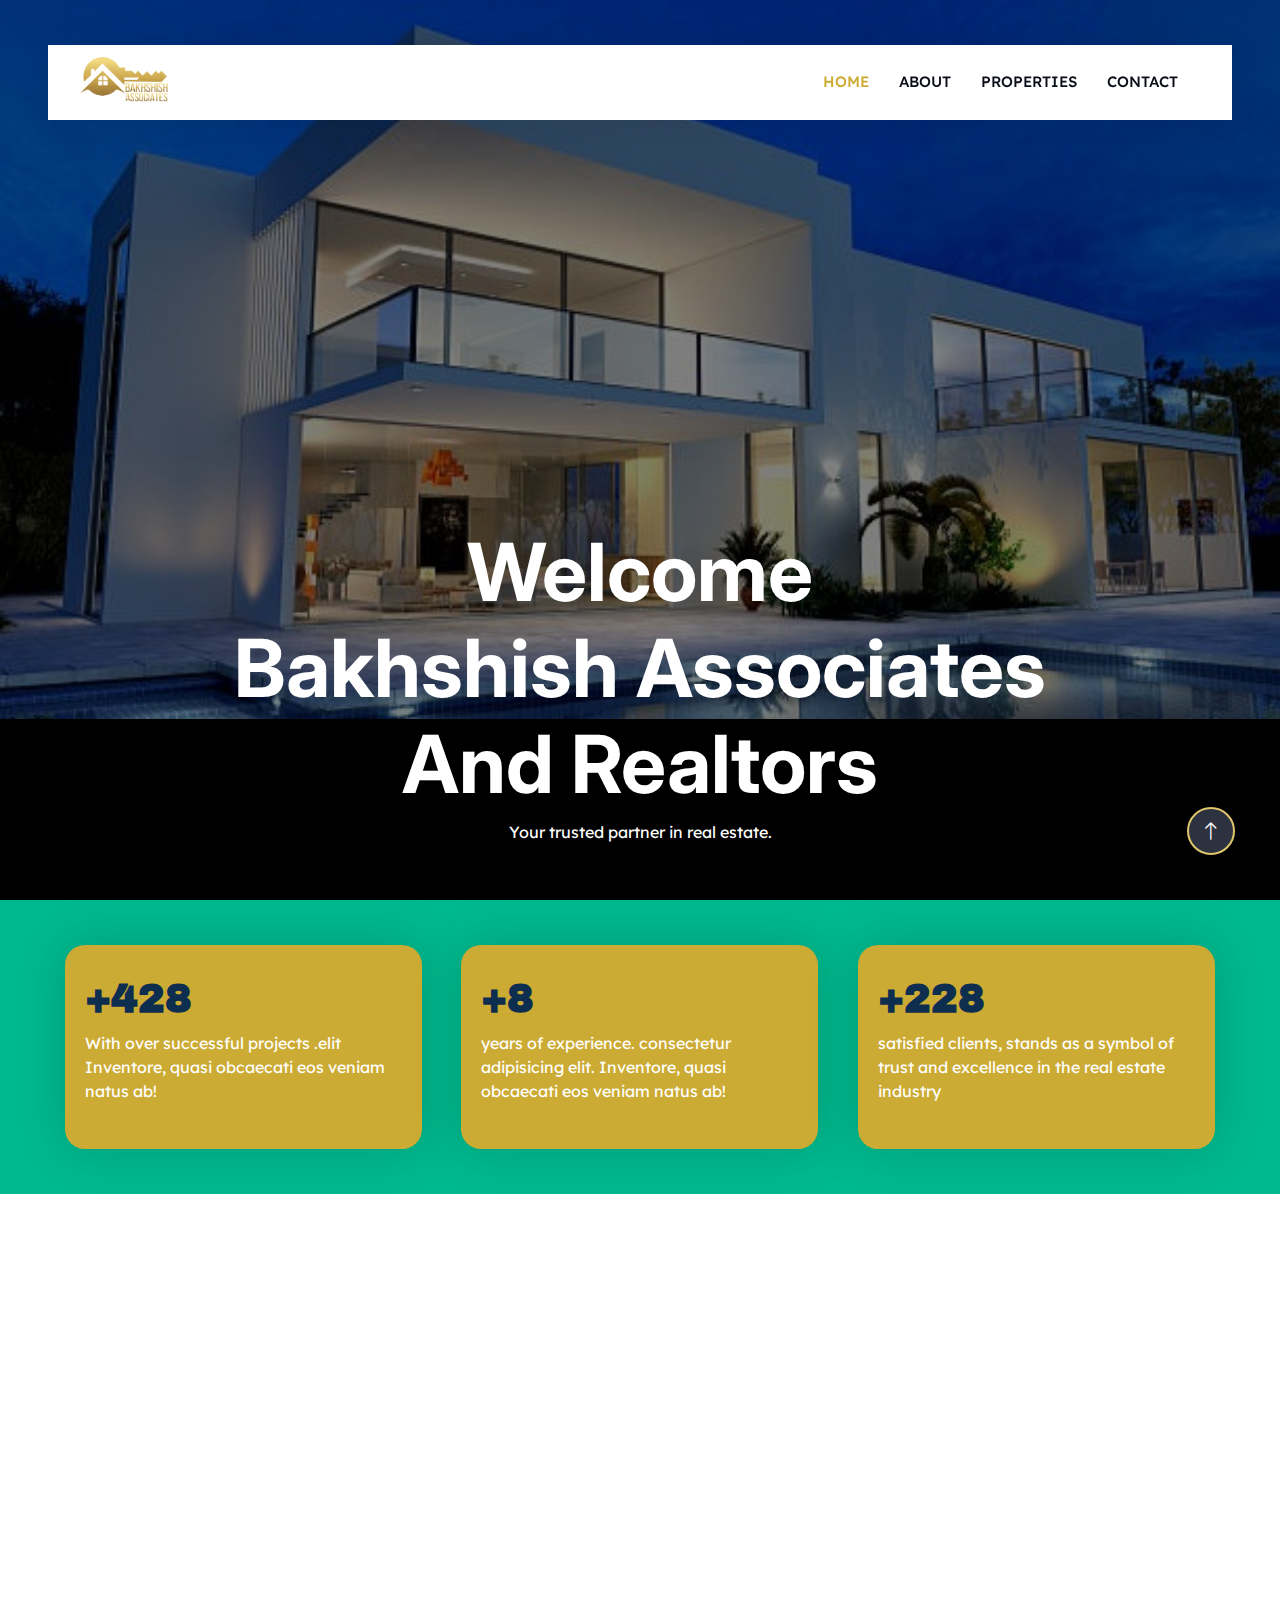
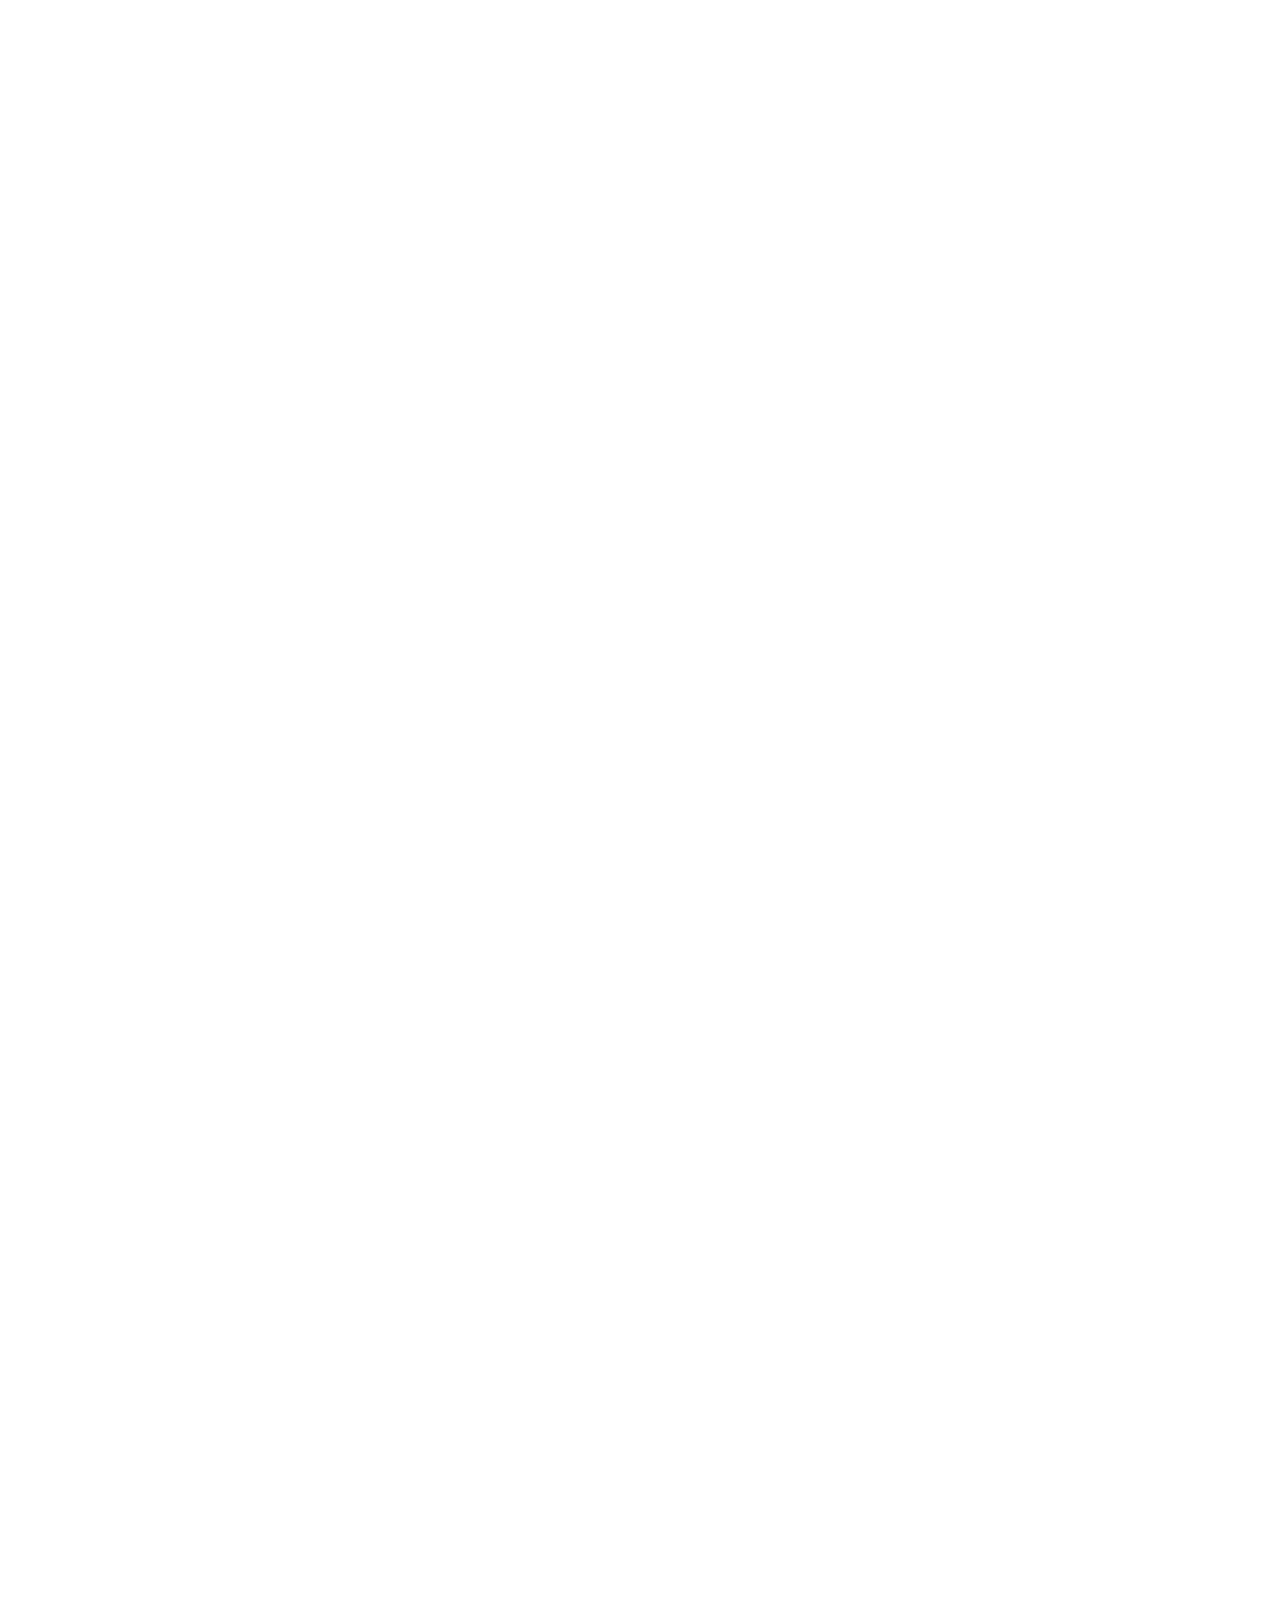
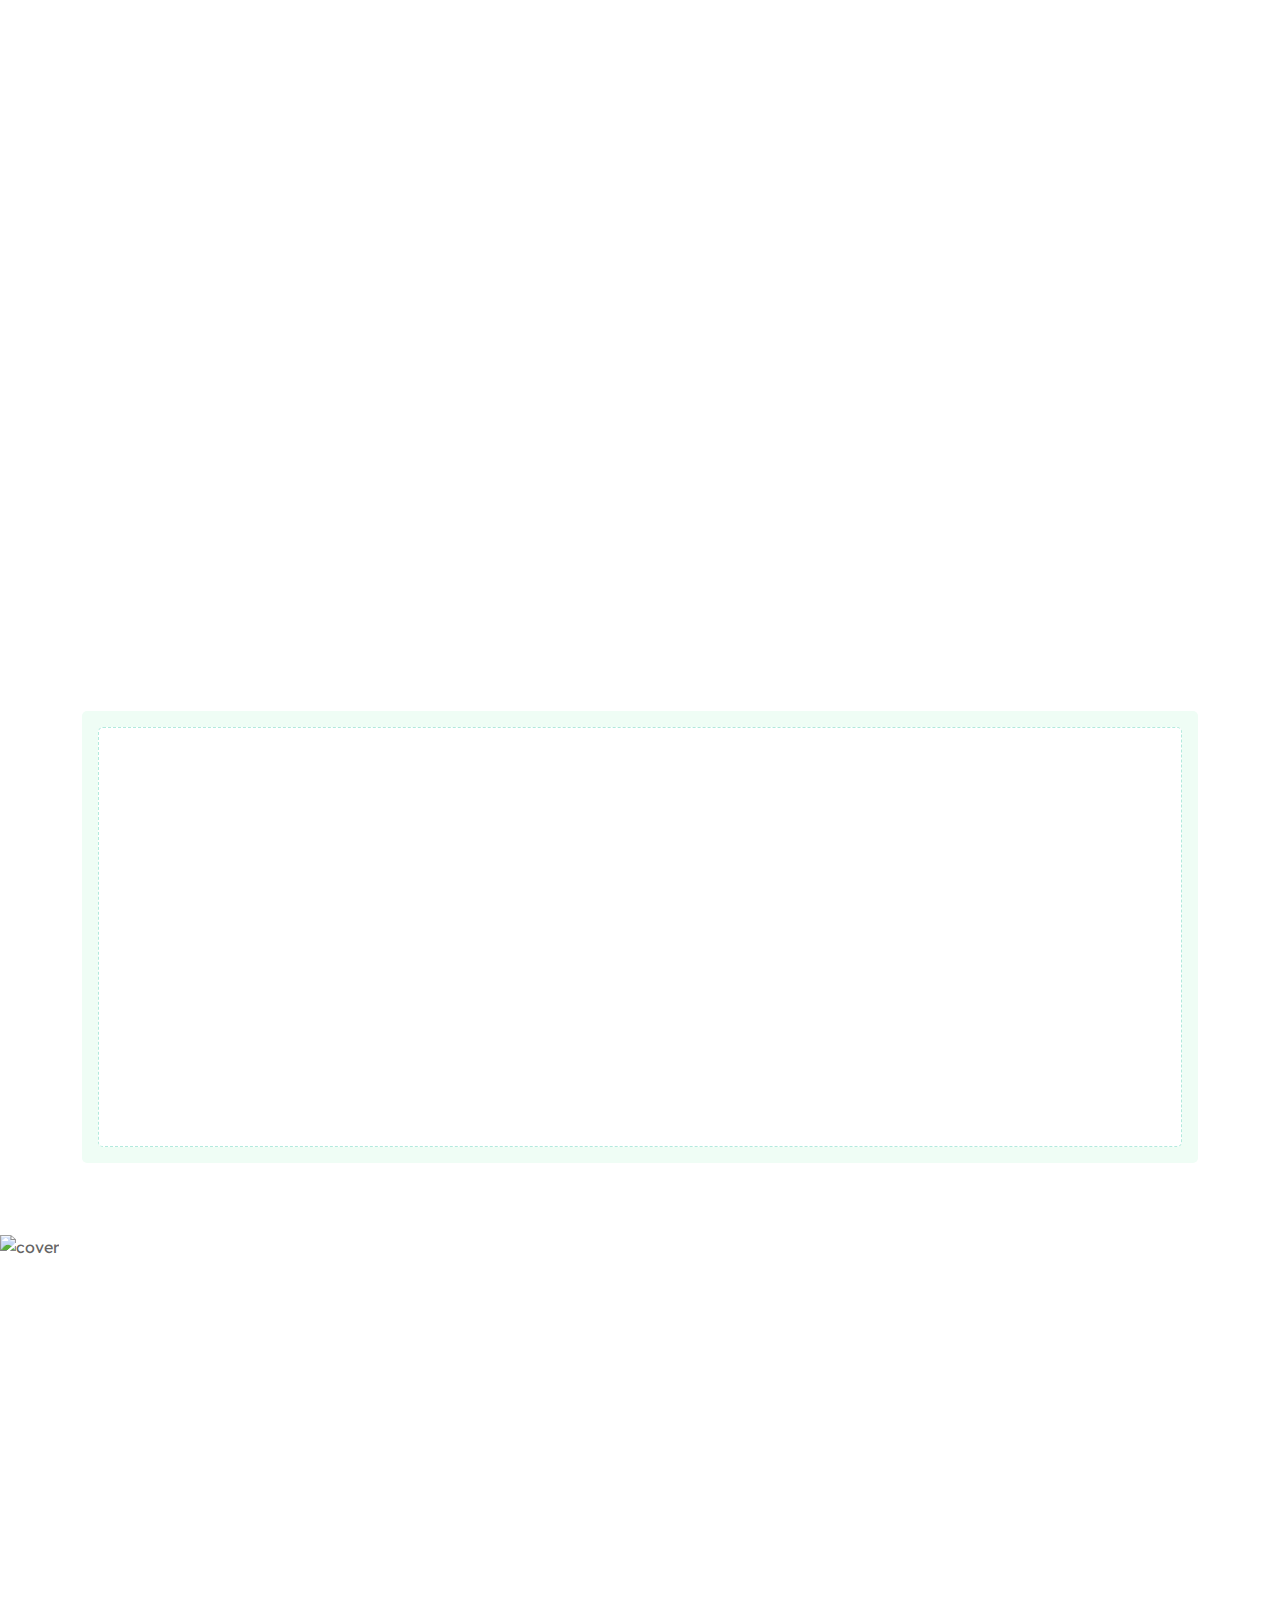
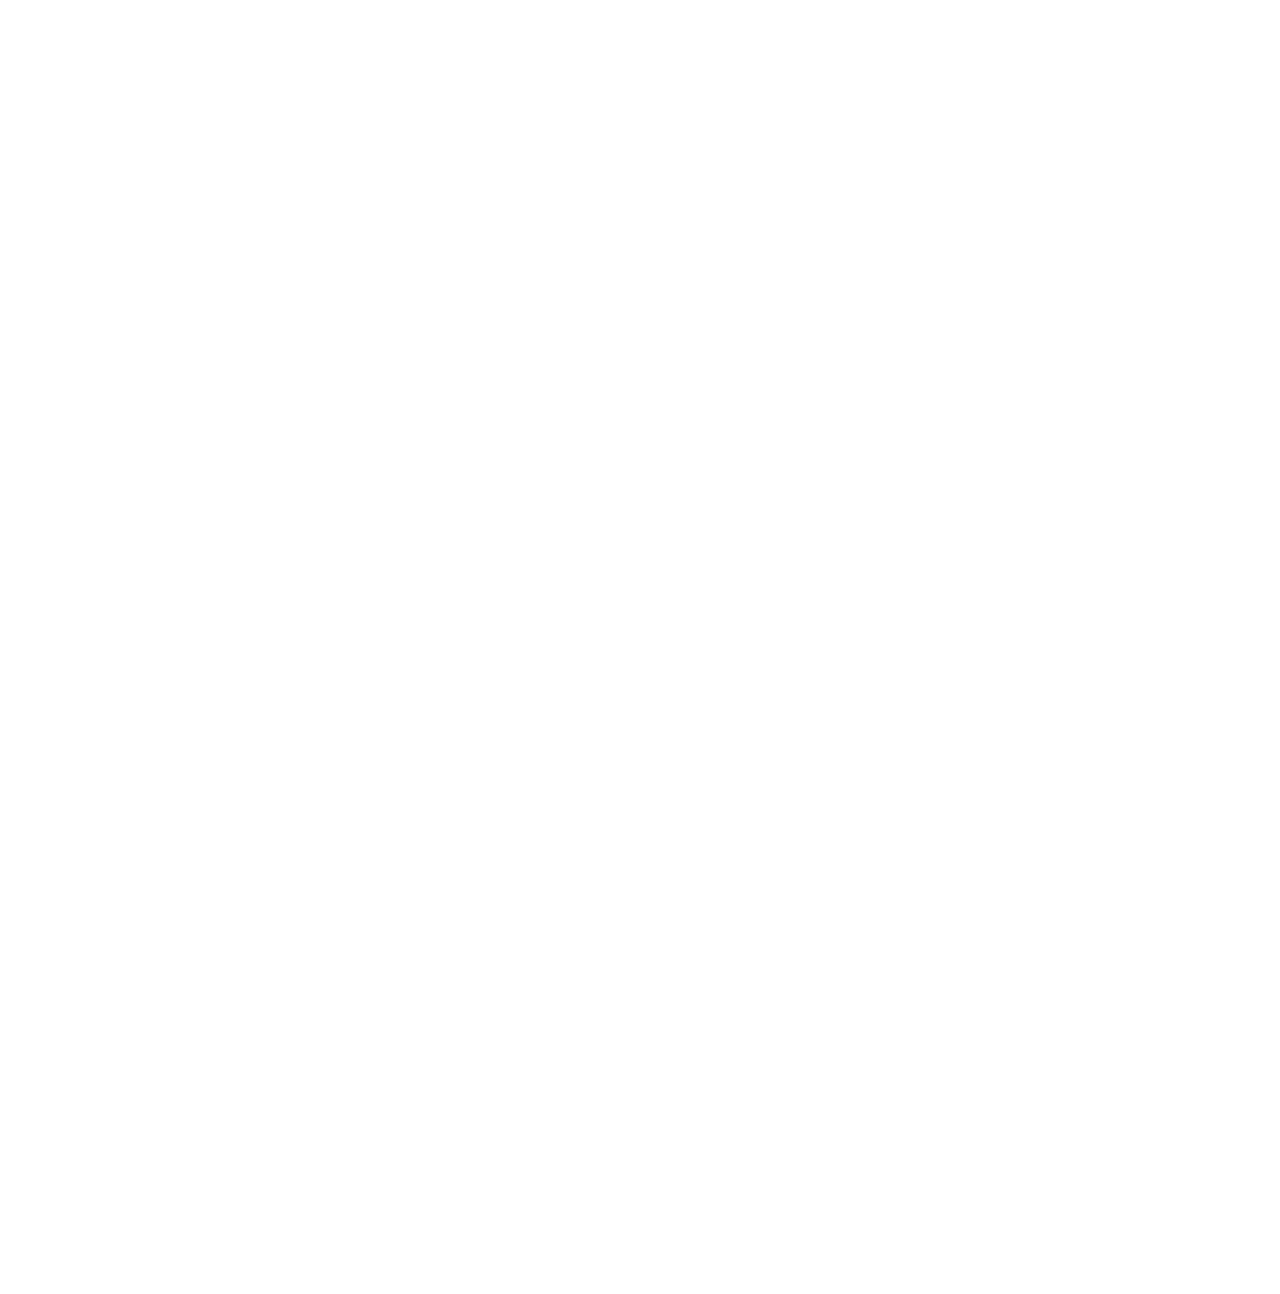
==== commit 02bed675: "update" ====
--- a/index.html
+++ b/index.html
@@ -908,7 +908,7 @@
 
             <!-- Web Banner Start -->
             <div class="banner">
-                <img src="/img/fb cover  copy.jpg" alt="cover" class="w-100 my-4">
+                <img src="./img/fb cover  copy.jpg" alt="cover" class="w-100 my-4">
              </div>
             <!-- Web Banner End  -->
 
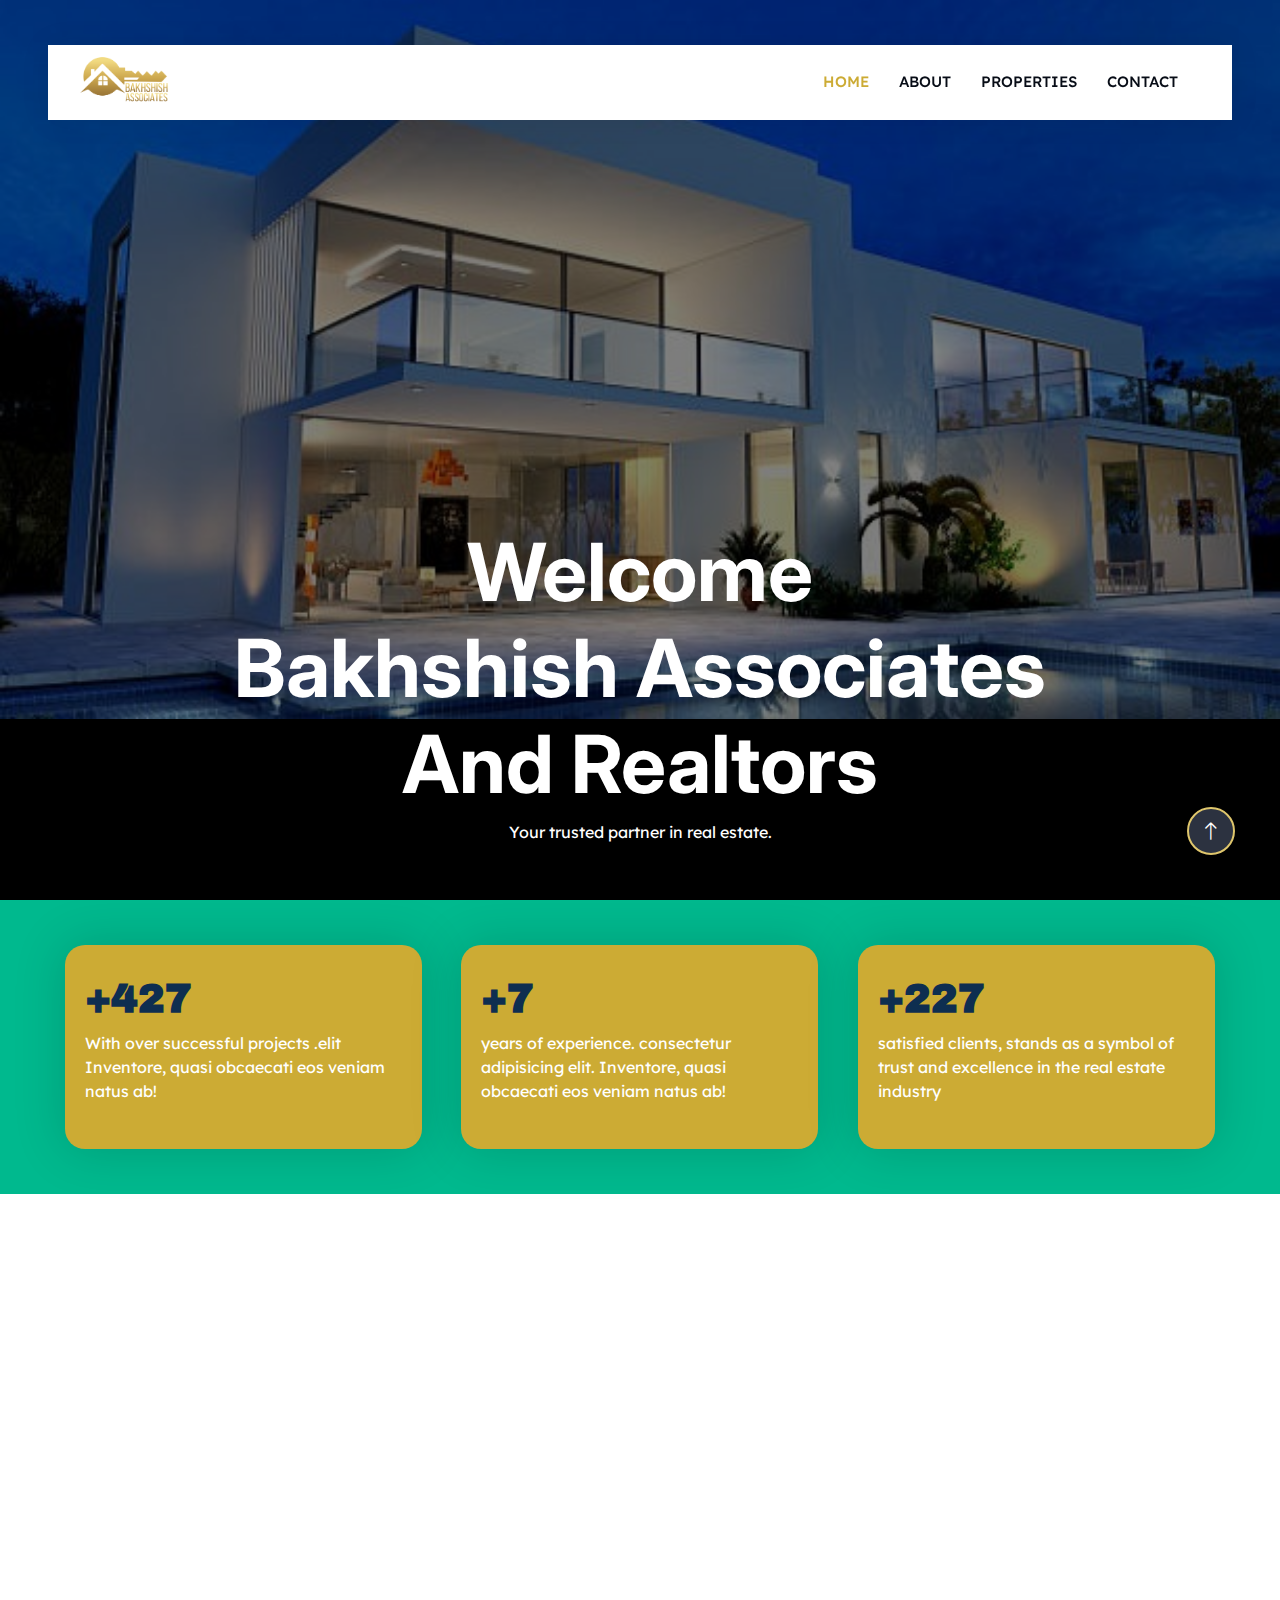
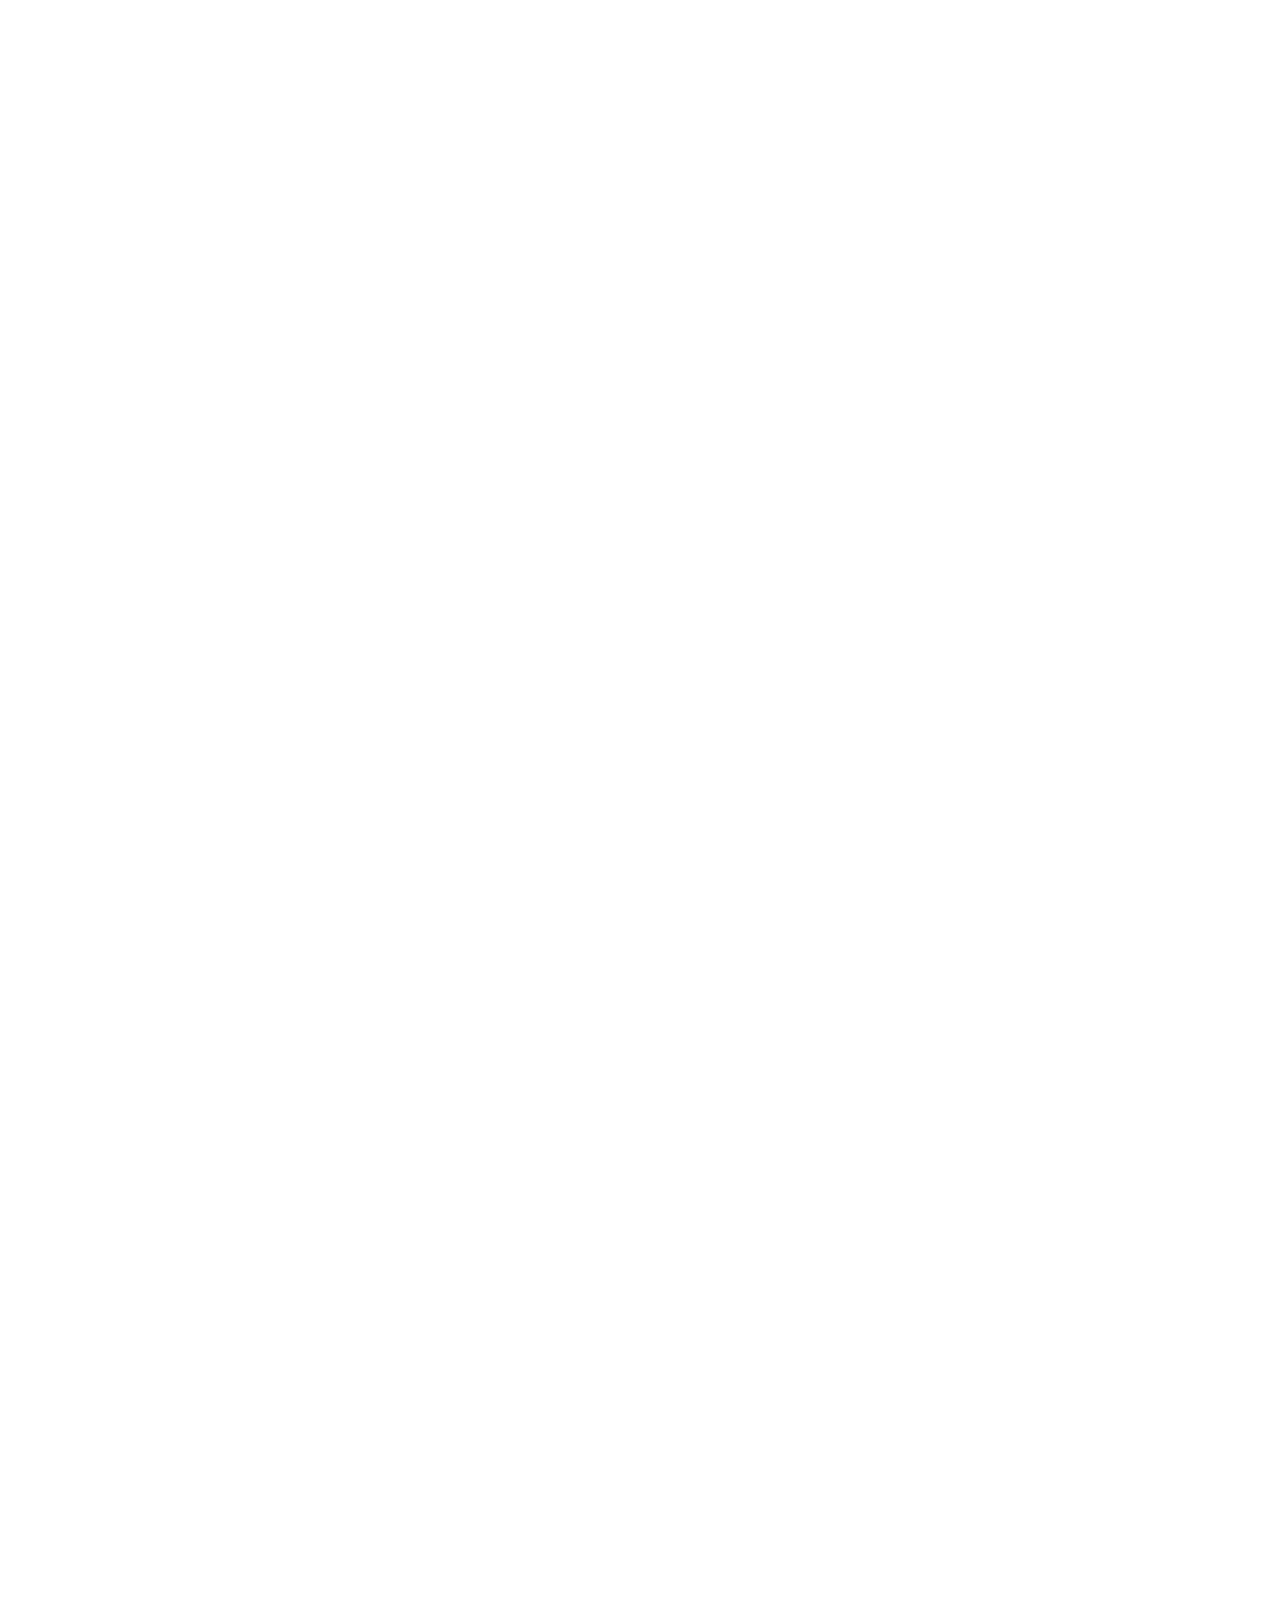
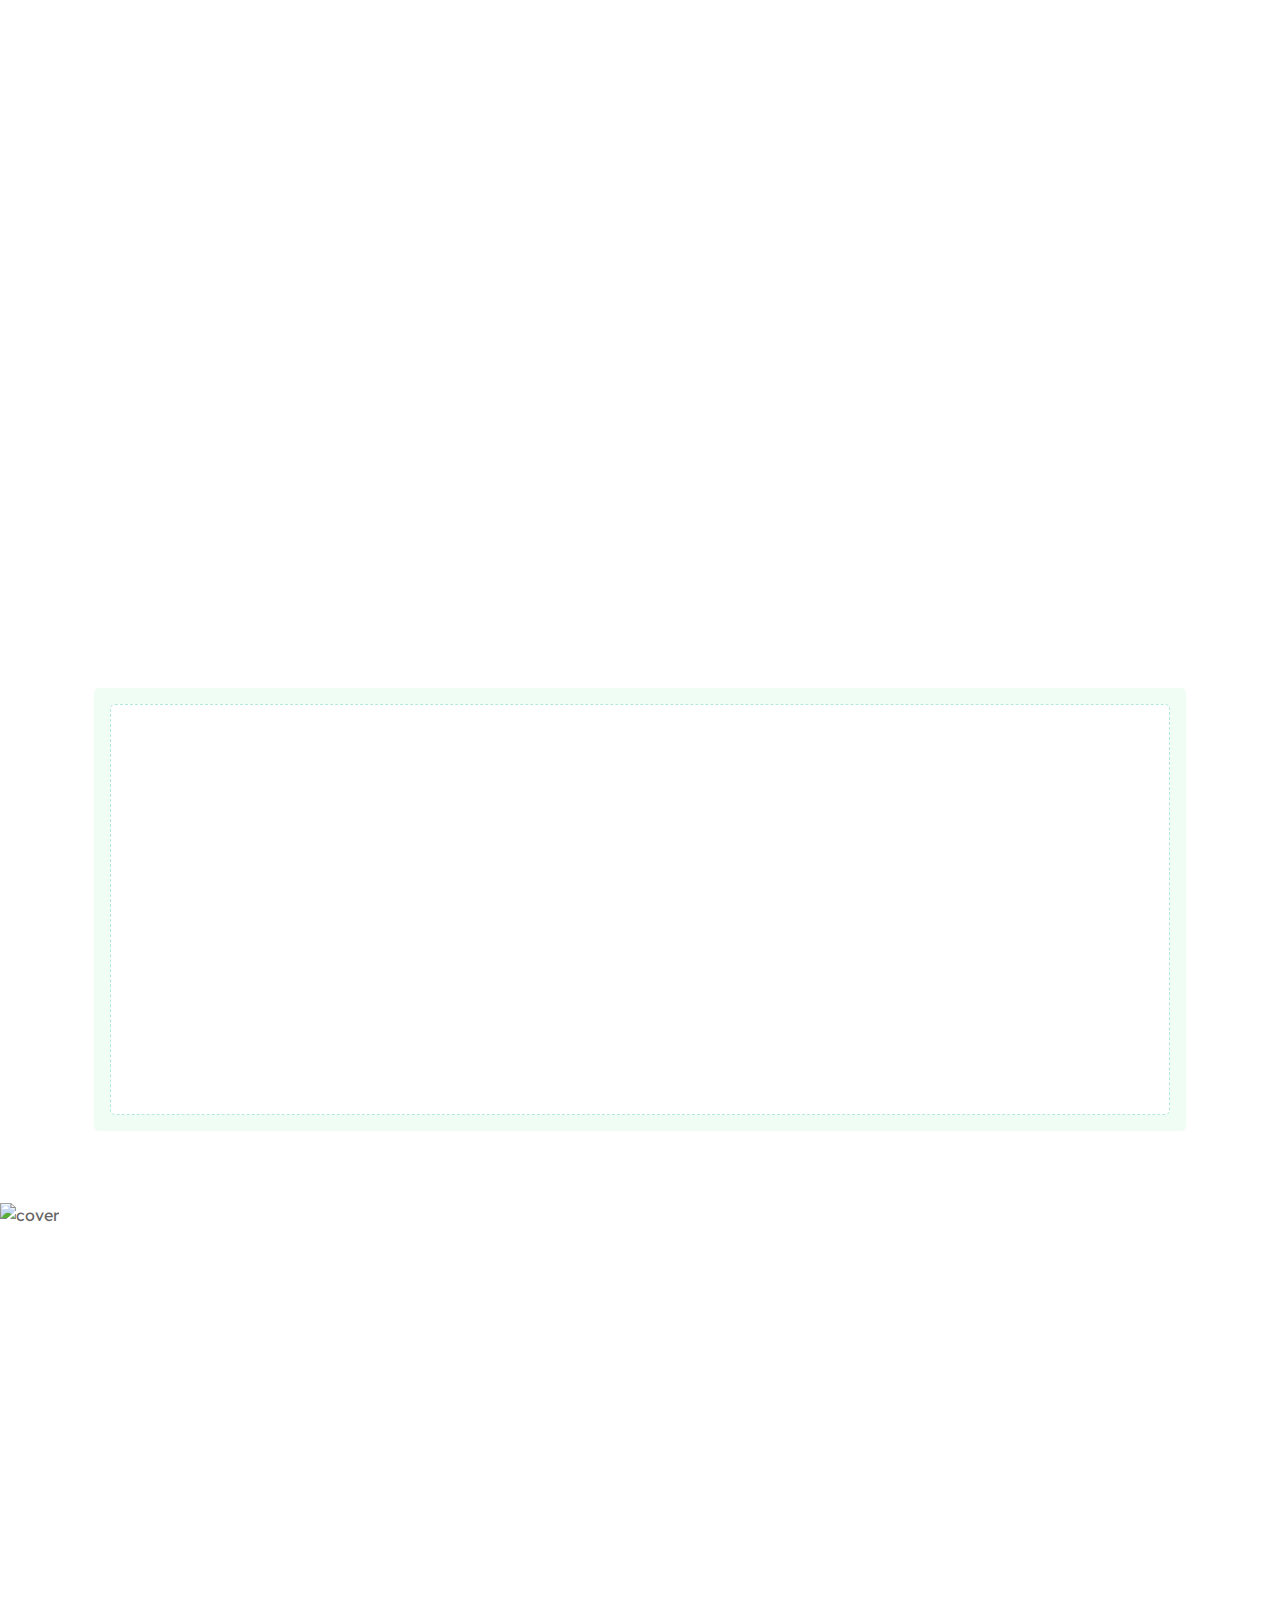
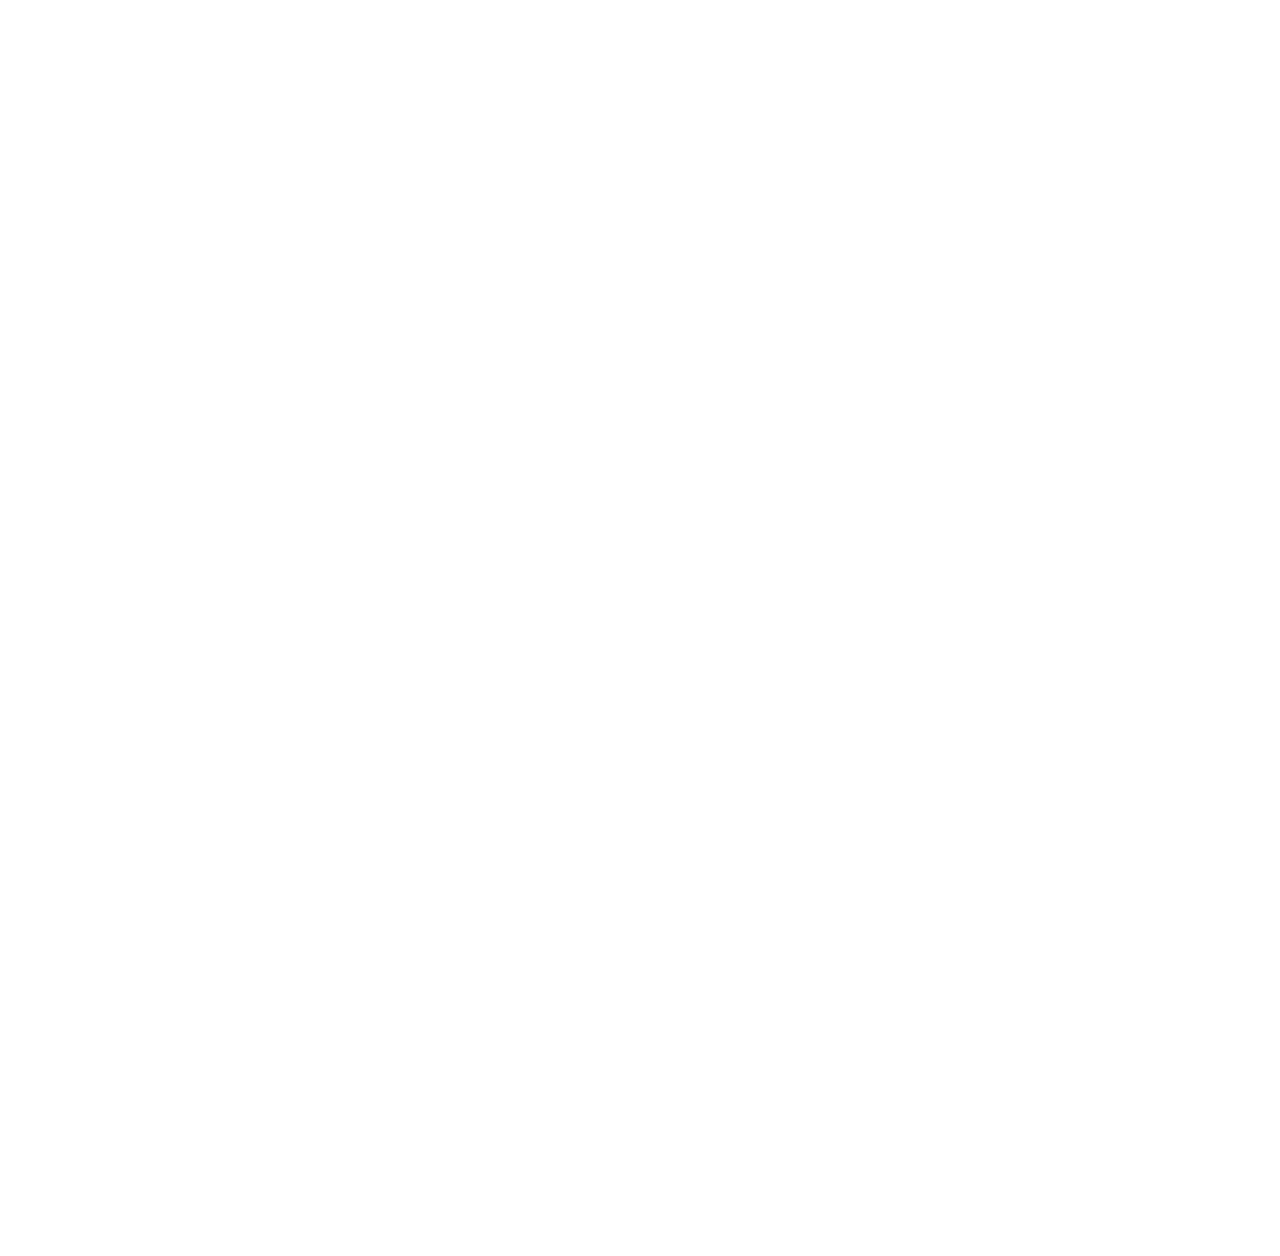
==== commit 87f74c7b: "done" ====
--- a/index.html
+++ b/index.html
@@ -7,6 +7,16 @@
     <meta content="width=device-width, initial-scale=1.0" name="viewport">
     <meta content="" name="keywords">
     <meta content="" name="description">
+
+    <!-- google search -->
+    <meta name="google-site-verification" content="IESyxhWtGj-9pGsD9D8o72uz8cP-SLIYm_23fY7vbnk" />
+    <!-- google search -->
+    <title>Bakhshish Associates</title>
+    <link href="https://cdn.jsdelivr.net/npm/bootstrap@5.3.3/dist/css/bootstrap.min.css" rel="stylesheet"
+        integrity="sha384-QWTKZyjpPEjISv5WaRU9OFeRpok6YctnYmDr5pNlyT2bRjXh0JMhjY6hW+ALEwIH" crossorigin="anonymous">
+    <link rel="stylesheet" href="https://cdnjs.cloudflare.com/ajax/libs/font-awesome/6.6.0/css/all.min.css"
+        integrity="sha512-Kc323vGBEqzTmouAECnVceyQqyqdsSiqLQISBL29aUW4U/M7pSPA/gEUZQqv1cwx4OnYxTxve5UMg5GT6L4JJg=="
+        crossorigin="anonymous" referrerpolicy="no-referrer" />
 
     <!-- Favicon -->
     <link href="img/Dp.png" rel="icon">
@@ -189,24 +199,25 @@
 
             <div class="ranger-two f">
                 <div class="box" data-aos="zoom-in">
-                  <h1 id="firstReder">482+</h1>
-                  <p>With over successful projects .elit Inventore, quasi obcaecati eos veniam natus ab!</p>
-                </div>
-            
+                    <h1 id="firstReder">482+</h1>
+                    <p>With over successful projects .elit Inventore, quasi obcaecati eos veniam natus ab!</p>
+                </div>
+
                 <div class="box" data-aos="zoom-in">
-                  <h1 id="secondReder">17+</h1>
-                  <p>years of experience. consectetur adipisicing elit. Inventore, quasi obcaecati eos veniam natus ab!</p>
-                </div>
-            
+                    <h1 id="secondReder">17+</h1>
+                    <p>years of experience. consectetur adipisicing elit. Inventore, quasi obcaecati eos veniam natus
+                        ab!</p>
+                </div>
+
                 <div class="box" data-aos="zoom-in">
-                  <h1 id="thirdReder">300+</h1>
-                  <p>
-                    satisfied clients, stands as a symbol of trust and excellence in the real estate industry
-                  </p>
-                </div>
-            
-              </div>
-            
+                    <h1 id="thirdReder">300+</h1>
+                    <p>
+                        satisfied clients, stands as a symbol of trust and excellence in the real estate industry
+                    </p>
+                </div>
+
+            </div>
+
 
 
         </div>
@@ -219,7 +230,8 @@
                 <div class="text-center mx-auto mb-5 wow fadeInUp" data-wow-delay="0.1s" style="max-width: 600px;">
                     <h1 class="mb-3">we work for you</h1>
                     <p>At Bakhshish Associates, we work tirelessly to ensure
-                        that you find the perfect property that meets your needs. Our dedicated team is here to guide you
+                        that you find the perfect property that meets your needs. Our dedicated team is here to guide
+                        you
                         every step of the way, making the process smooth and hassle-free!</p>
                 </div>
                 <div class="row g-4">
@@ -329,7 +341,10 @@
                     </div>
                     <div class="col-lg-6 wow fadeIn" data-wow-delay="0.5s">
                         <h1 class="mb-4">About Bakhshish Associates</h1>
-                        <p class="mb-4">Bakhshish Associates is a leading provider of real estate, construction, and IT solutions. We specialize in property management, documentation, verification, and civil suits. Additionally, we offer event planning, social media management, and Nikkah services.</p>
+                        <p class="mb-4">Bakhshish Associates is a leading provider of real estate, construction, and IT
+                            solutions. We specialize in property management, documentation, verification, and civil
+                            suits. Additionally, we offer event planning, social media management, and Nikkah services.
+                        </p>
                         <p><i class="fa fa-check text-primary me-3"></i>managing properties</p>
                         <p><i class="fa fa-check text-primary me-3"></i>Offering end-to-end construction solutions</p>
                         <p><i class="fa fa-check text-primary me-3"></i>fering legal support for all types</p>
@@ -892,7 +907,8 @@
                             <div class="col-lg-6 wow fadeIn" data-wow-delay="0.5s">
                                 <div class="mb-4">
                                     <h1 class="mb-3">Connect with Our Trusted Real Estate Experts</h1>
-                                    <p>Get personalized assistance from our certified and experienced real estate agents at Bakhshish Associates. </p>
+                                    <p>Get personalized assistance from our certified and experienced real estate agents
+                                        at Bakhshish Associates. </p>
                                 </div>
                                 <a href="" class="btn btn-primary py-3 px-4 me-2"><i
                                         class="fa fa-phone-alt me-2"></i>Make A Call</a>
@@ -906,11 +922,11 @@
         </div>
         <!-- Call to Action End -->
 
-            <!-- Web Banner Start -->
-            <div class="banner">
-                <img src="./img/fb cover  copy.jpg" alt="cover" class="w-100 my-4">
-             </div>
-            <!-- Web Banner End  -->
+        <!-- Web Banner Start -->
+        <div class="banner">
+            <img src="./img/fb cover  copy.jpg" alt="cover" class="w-100 my-4">
+        </div>
+        <!-- Web Banner End  -->
 
 
         <!-- Team Start -->
@@ -1000,12 +1016,15 @@
             <div class="container">
                 <div class="text-center mx-auto mb-5 wow fadeInUp" data-wow-delay="0.1s" style="max-width: 600px;">
                     <h1 class="mb-3">Our Clients Say!</h1>
-                    <p>At Bakhshish Associates, client satisfaction is our top priority. Hear from our valued clients about their experiences with our services.</p>
+                    <p>At Bakhshish Associates, client satisfaction is our top priority. Hear from our valued clients
+                        about their experiences with our services.</p>
                 </div>
                 <div class="owl-carousel testimonial-carousel wow fadeInUp" data-wow-delay="0.1s">
                     <div class="testimonial-item bg-light rounded p-3">
                         <div class="bg-white border rounded p-4">
-                            <p>Their documentation and verification services are exceptional. I felt completely confident knowing my investment was in safe hands. Bakhshish Associates made sure the entire process was seamless and secure.</p>
+                            <p>Their documentation and verification services are exceptional. I felt completely
+                                confident knowing my investment was in safe hands. Bakhshish Associates made sure the
+                                entire process was seamless and secure.</p>
                             <div class="d-flex align-items-center">
                                 <img class="img-fluid flex-shrink-0 rounded" src="img/user 3.jpeg"
                                     style="width: 45px; height: 45px;">
@@ -1018,7 +1037,8 @@
                     </div>
                     <div class="testimonial-item bg-light rounded p-3">
                         <div class="bg-white border rounded p-4">
-                            <p>Bakhshish Associates provided outstanding service during my property purchase. Their team was professional, transparent, and made the process stress-free. </p>
+                            <p>Bakhshish Associates provided outstanding service during my property purchase. Their team
+                                was professional, transparent, and made the process stress-free. </p>
                             <div class="d-flex align-items-center">
                                 <img class="img-fluid flex-shrink-0 rounded" src="img/user 1.jpeg"
                                     style="width: 45px; height: 45px;">
@@ -1031,7 +1051,9 @@
                     </div>
                     <div class="testimonial-item bg-light rounded p-3">
                         <div class="bg-white border rounded p-4">
-                            <p>I was impressed by their attention to detail and extensive market knowledge. They helped me find the perfect plot for my new home, ensuring everything was smooth and hassle-free. A great experience overall.</p>
+                            <p>I was impressed by their attention to detail and extensive market knowledge. They helped
+                                me find the perfect plot for my new home, ensuring everything was smooth and
+                                hassle-free. A great experience overall.</p>
                             <div class="d-flex align-items-center">
                                 <img class="img-fluid flex-shrink-0 rounded" src="img/user 2.jpeg"
                                     style="width: 45px; height: 45px;">
@@ -1056,12 +1078,17 @@
                         <h5 class="text-white mb-4">Get In Touch</h5>
                         <p class="mb-2"><i class="fa fa-map-marker-alt me-3"></i>ST 8,Sector 44 C Landhi Town</p>
                         <p class="mb-2"><i class="fa fa-phone-alt me-3"></i>+92 3473424275</p>
-                        <p class="mb-2"><i class="fa fa-envelope me-3"></i><a href="mailto:bakhshishassociates@gmail.com">bakhshishassociates@gmail.com</a></p>
+                        <p class="mb-2"><i class="fa fa-envelope me-3"></i><a
+                                href="mailto:bakhshishassociates@gmail.com">bakhshishassociates@gmail.com</a></p>
                         <div class="d-flex pt-2">
                             <!-- <a class="btn btn-outline-light btn-social" href=""><i class="fab fa-twitter"></i></a> -->
-                            <a class="btn btn-outline-light btn-social" href="https://www.facebook.com/profile.php?id=61559267128693" target="_blank"><i class="fab fa-facebook-f"></i></a>
+                            <a class="btn btn-outline-light btn-social"
+                                href="https://www.facebook.com/profile.php?id=61559267128693" target="_blank"><i
+                                    class="fab fa-facebook-f"></i></a>
                             <!-- <a class="btn btn-outline-light btn-social" href=""><i class="fab fa-youtube"></i></a> -->
-                            <a class="btn btn-outline-light btn-social" href="https://www.linkedin.com/company/bakhshish-associates/" target="_blank"><i class="fab fa-linkedin-in"></i></a>
+                            <a class="btn btn-outline-light btn-social"
+                                href="https://www.linkedin.com/company/bakhshish-associates/" target="_blank"><i
+                                    class="fab fa-linkedin-in"></i></a>
                         </div>
                     </div>
                     <div class="col-lg-3 col-md-6">
@@ -1097,14 +1124,16 @@
                     </div> -->
                     <div class="col-lg-4 col-md-6">
                         <h5 class="text-white mb-4">Newsletter</h5>
-                        <p>Subscribe to the Bakhshish Associates newsletter and get the latest updates on real estate trends</p>
+                        <p>Subscribe to the Bakhshish Associates newsletter and get the latest updates on real estate
+                            trends</p>
                         <div class="position-relative mx-auto" style="max-width: 400px;">
-                          <form action="JavaScript:void(0)">
-                            <input class="form-control bg-transparent w-100 py-3 ps-4 pe-5" type="text"
-                            placeholder="Your email" id="email" required>
-                        <button type="submit"
-                            class="btn btn-primary py-2 position-absolute top-0 end-0 mt-2 me-2" onclick="sub()">SignUp</button>
-                          </form>
+                            <form action="JavaScript:void(0)">
+                                <input class="form-control bg-transparent w-100 py-3 ps-4 pe-5" type="text"
+                                    placeholder="Your email" id="email" required>
+                                <button type="submit"
+                                    class="btn btn-primary py-2 position-absolute top-0 end-0 mt-2 me-2"
+                                    onclick="sub()">SignUp</button>
+                            </form>
                         </div>
                     </div>
                 </div>
@@ -1113,7 +1142,8 @@
                 <div class="copyright">
                     <div class="row">
                         <div class="col-md-6 text-center text-md-start mb-3 mb-md-0">
-                            &copy; <a class="border-bottom" href="https://www.bakhshishassociates.com/">bakhshishassociates</a>, All Right Reserved.
+                            &copy; <a class="border-bottom"
+                                href="https://www.bakhshishassociates.com/">bakhshishassociates</a>, All Right Reserved.
 
                             <!--/*** This template is free as long as you keep the footer author’s credit link/attribution link/backlink. If you'd like to use the template without the footer author’s credit link/attribution link/backlink, you can purchase the Credit Removal License from "https://htmlcodex.com/credit-removal". Thank you for your support. ***/-->
                             Designed By <a class="border-bottom" href="https://hussainshamim.com/">Hussain Shamim</a>
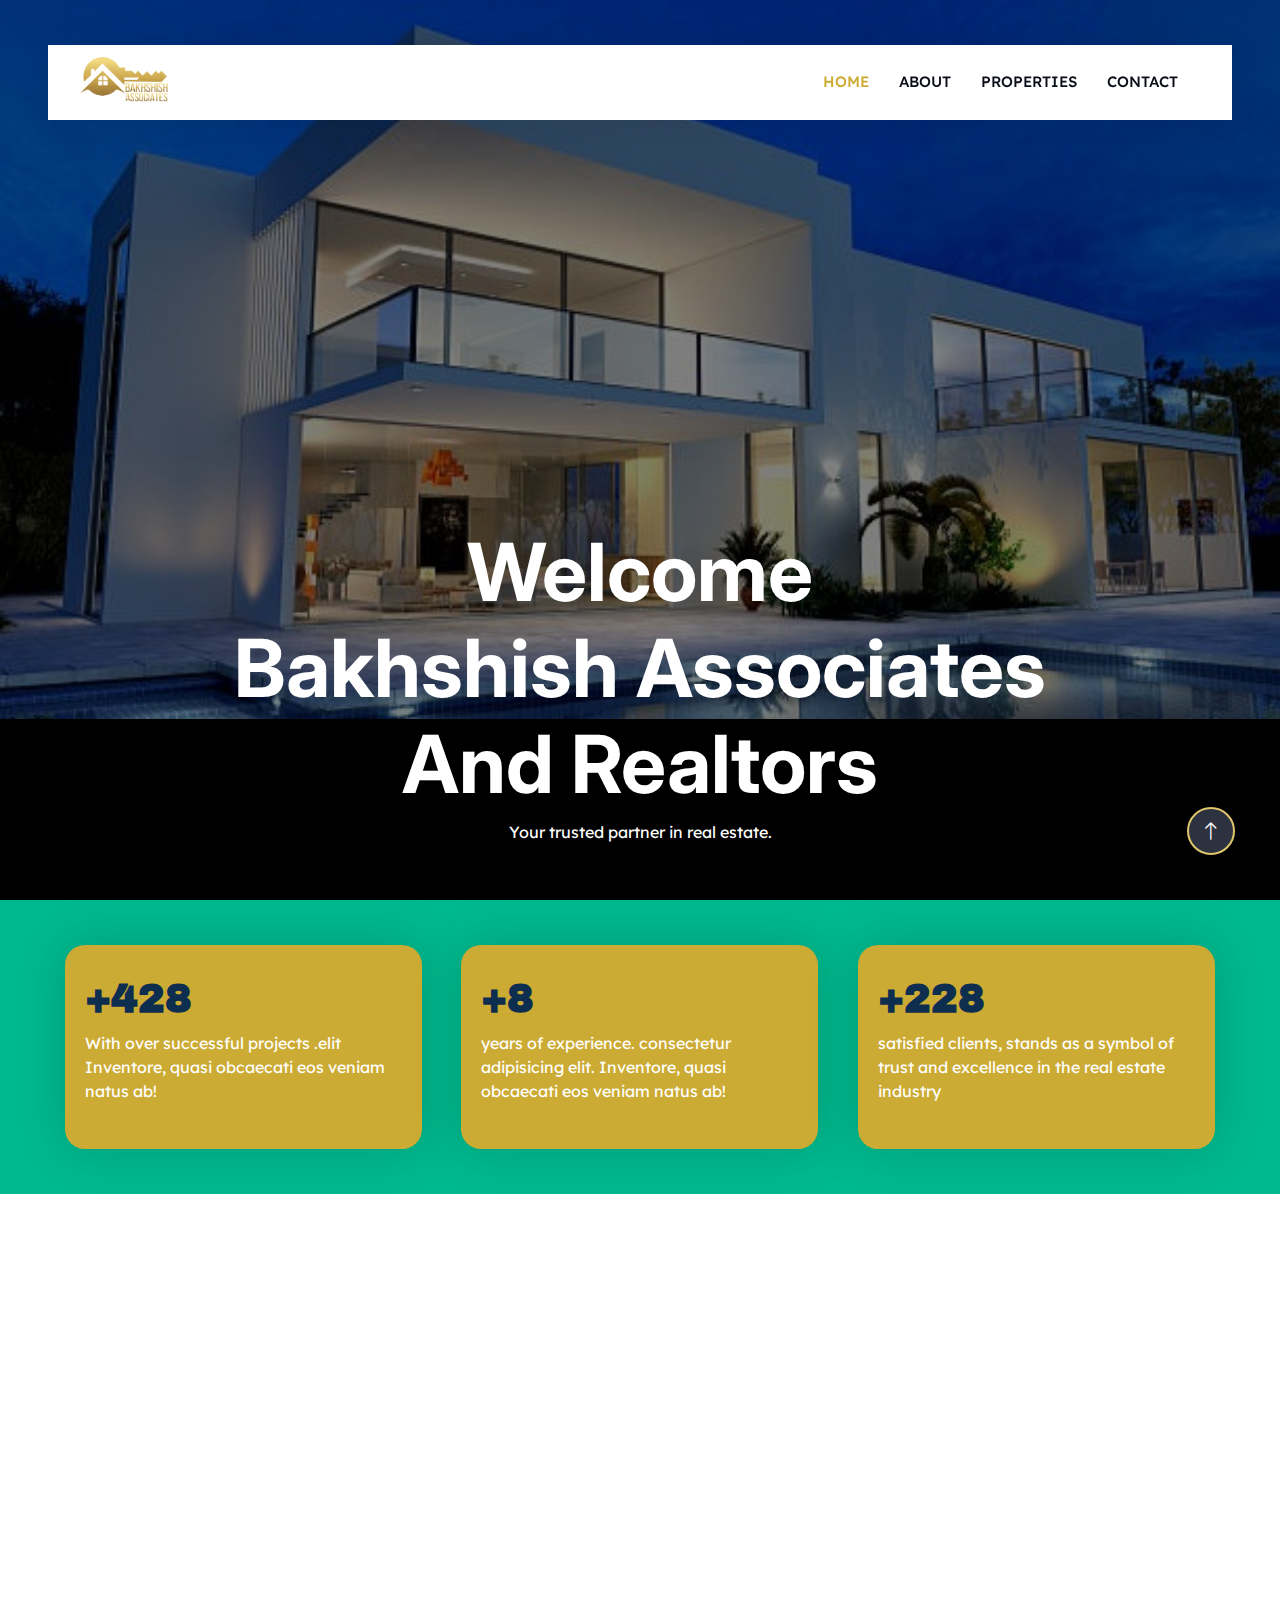
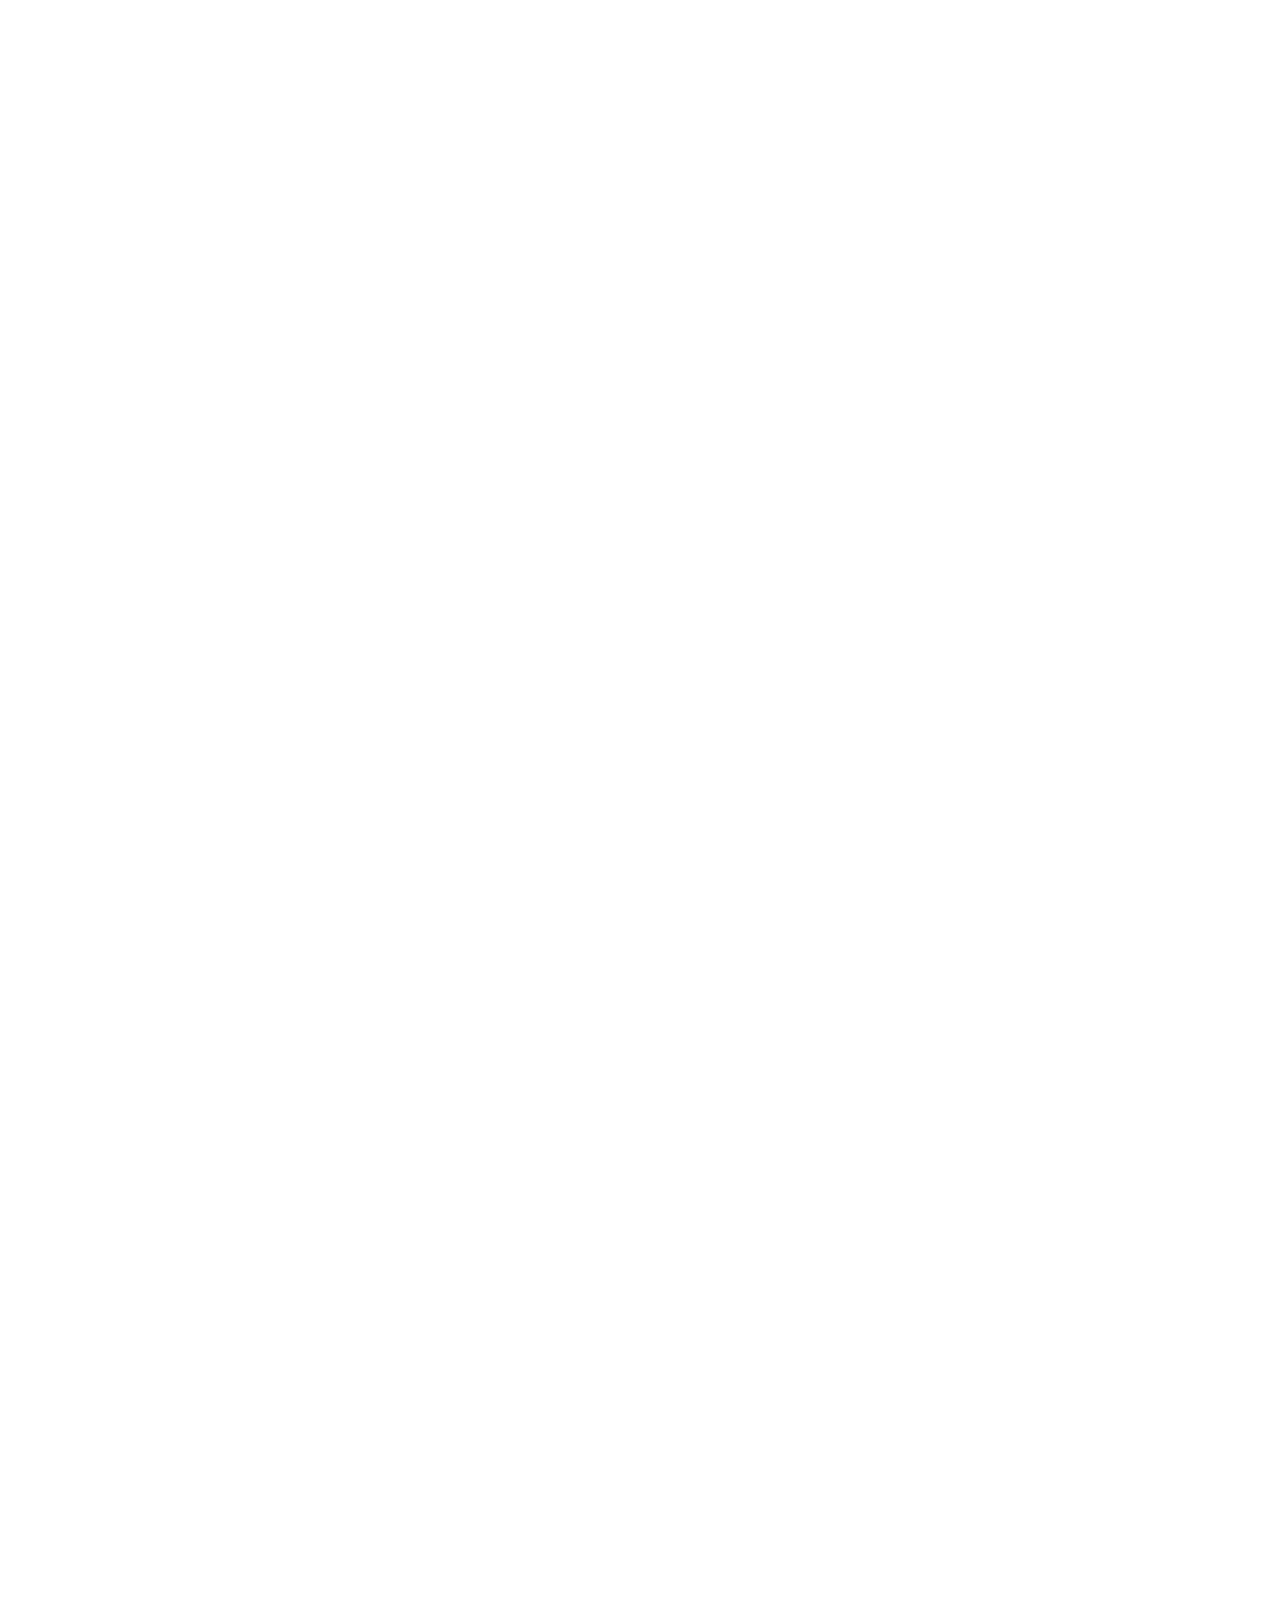
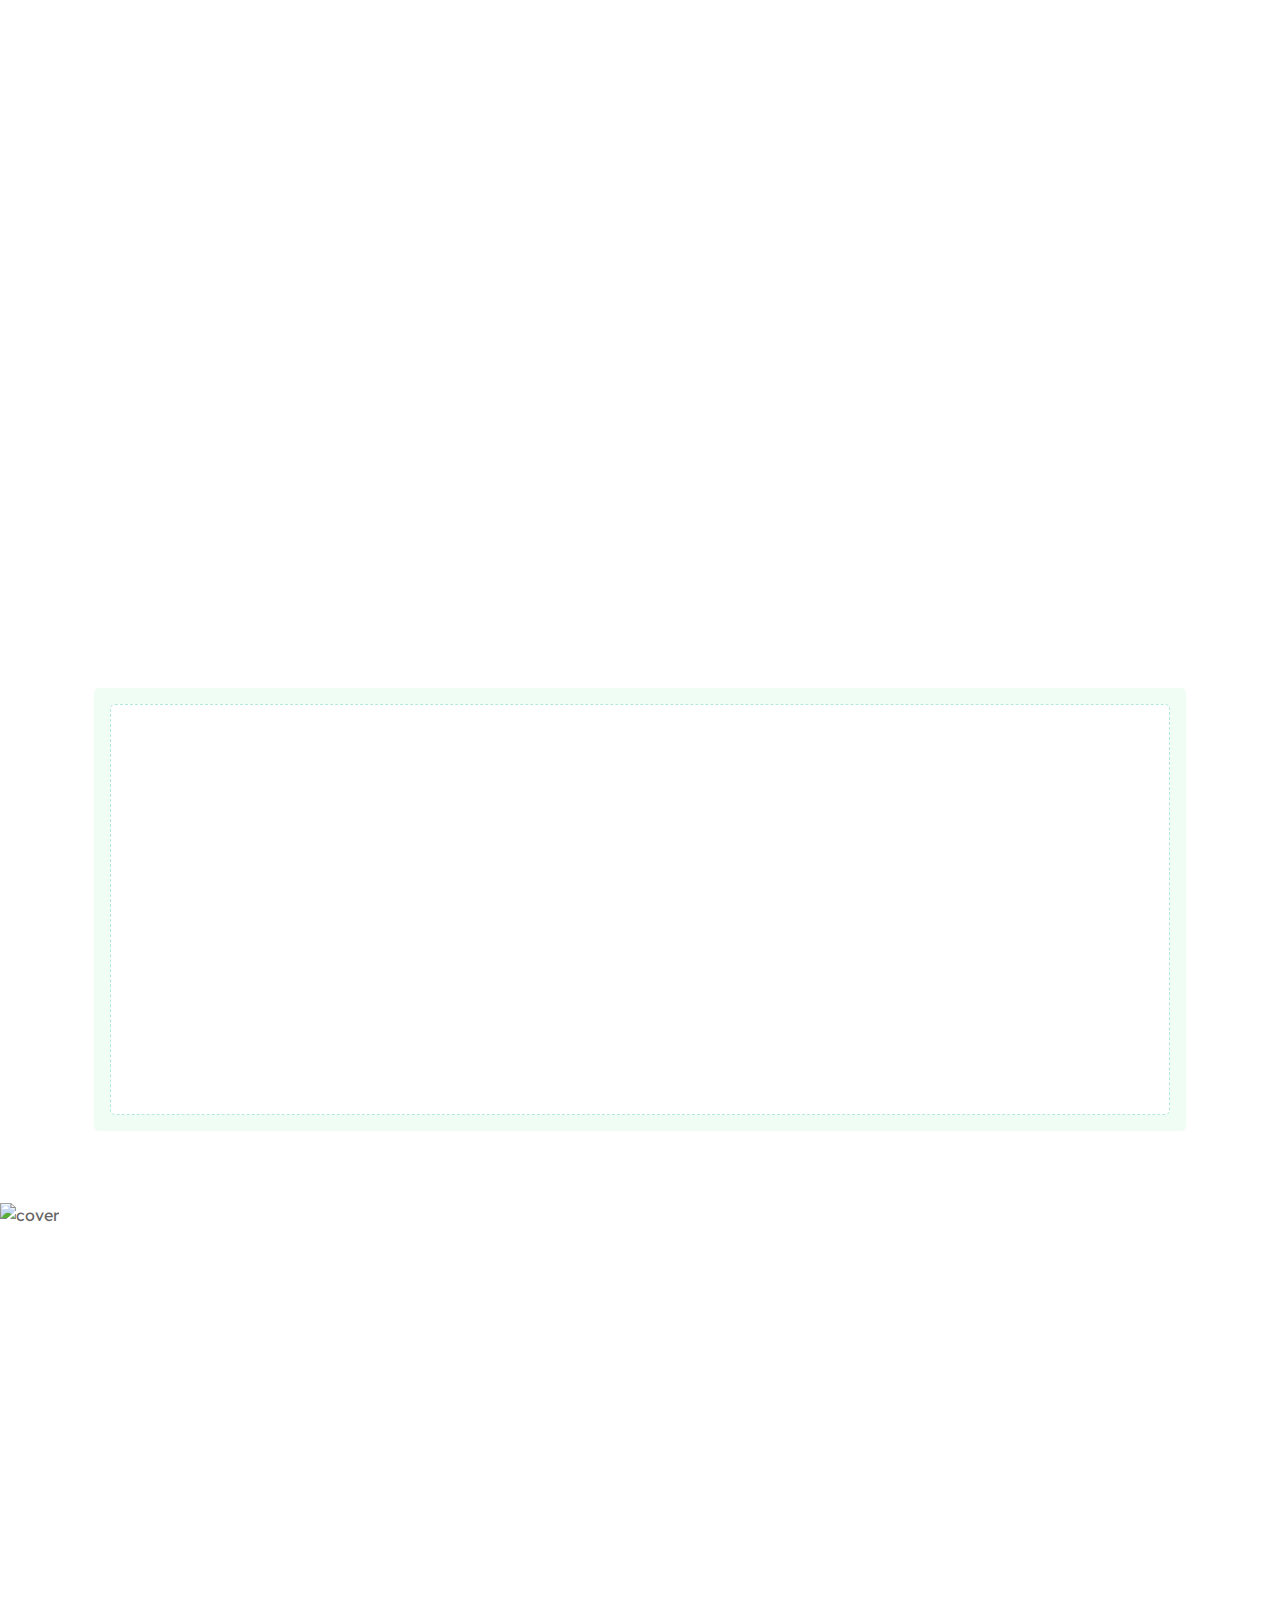
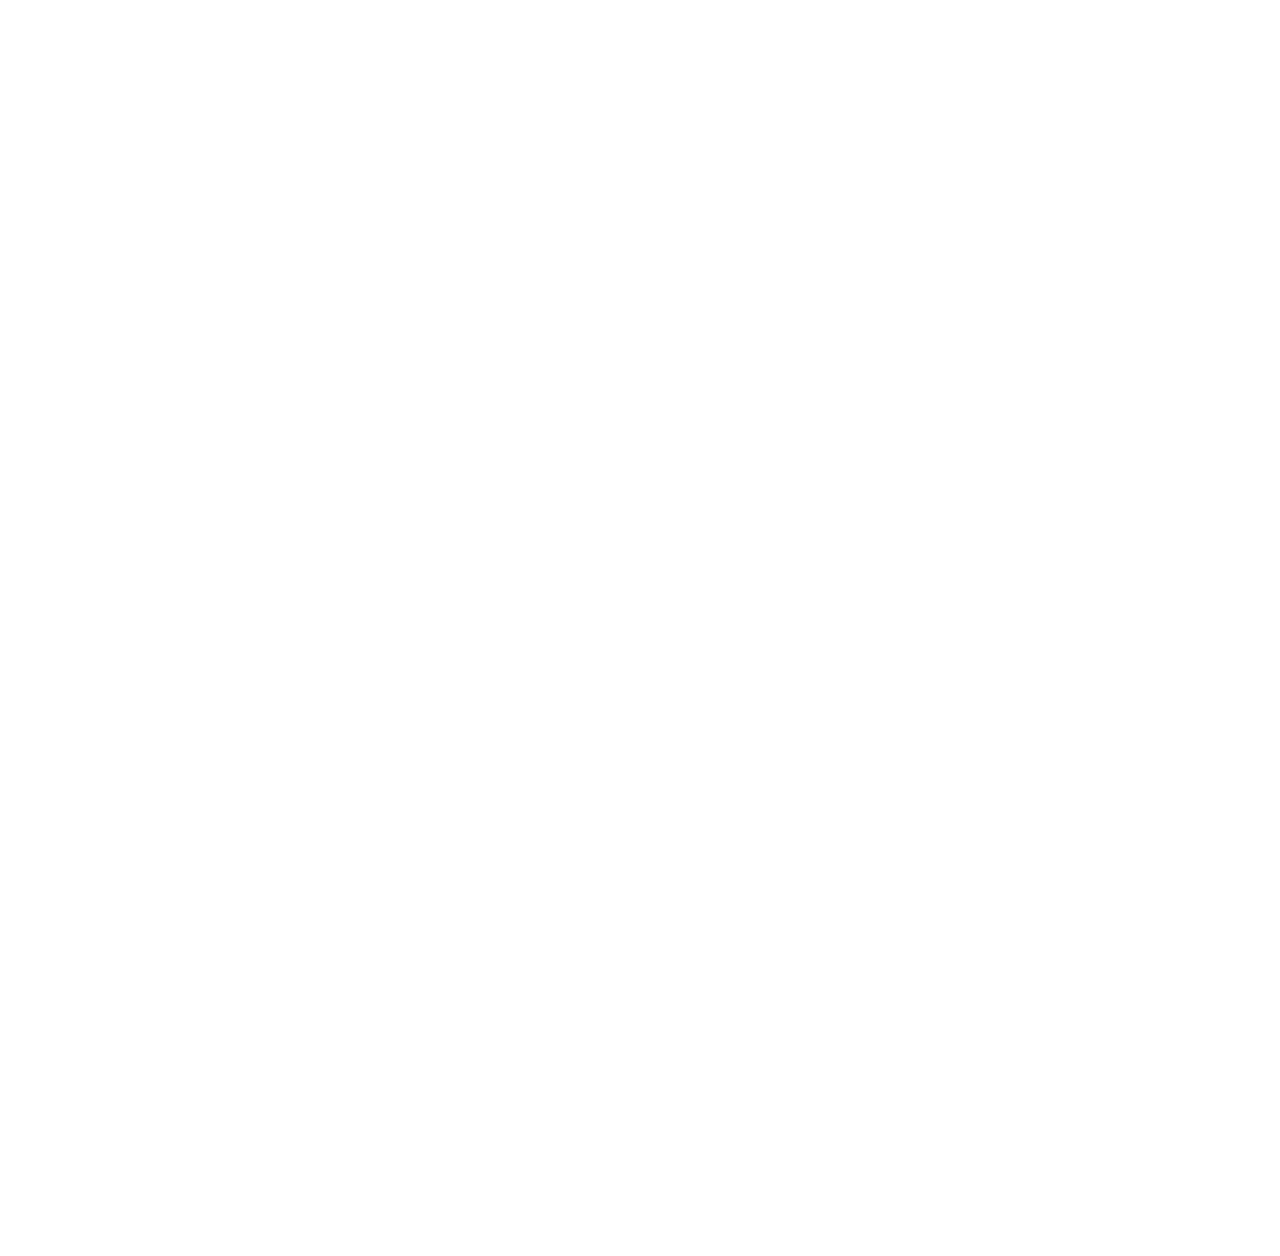
==== commit 2f68cda1: "changes" ====
--- a/index.html
+++ b/index.html
@@ -5,8 +5,8 @@
     <meta charset="utf-8">
     <title>Bakhshish Associates</title>
     <meta content="width=device-width, initial-scale=1.0" name="viewport">
-    <meta content="" name="keywords">
-    <meta content="" name="description">
+    <meta content="Bakhshish,Associates,Faraz,Hussain Shamim,Muhammad Hussain" name="keywords">
+    <meta content="Bakhshish Associates is a leading provider of real estate, construction, and IT solutions. We specialize in property management, documentation, verification, and civil suits. Additionally, we offer event planning, social media management, and Nikkah services. Our team is committed to delivering reliable, tailored solutions to meet your personal and business needs, ensuring professionalism and client satisfaction every step of the way" name="description">
 
     <!-- google search -->
     <meta name="google-site-verification" content="IESyxhWtGj-9pGsD9D8o72uz8cP-SLIYm_23fY7vbnk" />
@@ -898,9 +898,9 @@
         <!-- Call to Action Start -->
         <div class="container-xxl py-5" id="contact">
             <div class="container">
-                <div class="bg-light rounded p-3">
-                    <div class="bg-white rounded p-4" style="border: 1px dashed rgba(0, 185, 142, .3)">
-                        <div class="row g-5 align-items-center">
+                <div class="bg-light rounded p-3 Xone">
+                    <div class="bg-white  rounded Xtwo p-4" style="border: 1px dashed rgba(0, 185, 142, .3)">
+                        <div class="row g-5 align-items-center eram">
                             <div class="col-lg-6 wow fadeIn" data-wow-delay="0.1s">
                                 <img class="img-fluid rounded w-75" src="img/Dp Faraz Ahmed.png" alt="Dp">
                             </div>
@@ -910,10 +910,9 @@
                                     <p>Get personalized assistance from our certified and experienced real estate agents
                                         at Bakhshish Associates. </p>
                                 </div>
-                                <a href="" class="btn btn-primary py-3 px-4 me-2"><i
-                                        class="fa fa-phone-alt me-2"></i>Make A Call</a>
-                                <a href="" class="btn btn-dark py-3 px-4"><i class="fa fa-calendar-alt me-2"></i>Get
-                                    Appoinment</a>
+                                
+                                <a href="https://wa.me/+923473424275" class="btn btn-dark py-3 px-4"><i
+                                    class="fa fa-phone-alt me-2"></i>Make A Call</a>
                             </div>
                         </div>
                     </div>
@@ -1013,14 +1012,14 @@
 
         <!-- Testimonial Start -->
         <div class="container-xxl py-5">
-            <div class="container">
+            <div class="container Testimonial">
                 <div class="text-center mx-auto mb-5 wow fadeInUp" data-wow-delay="0.1s" style="max-width: 600px;">
                     <h1 class="mb-3">Our Clients Say!</h1>
                     <p>At Bakhshish Associates, client satisfaction is our top priority. Hear from our valued clients
                         about their experiences with our services.</p>
                 </div>
-                <div class="owl-carousel testimonial-carousel wow fadeInUp" data-wow-delay="0.1s">
-                    <div class="testimonial-item bg-light rounded p-3">
+                <div class="owl-carousel testimonial-carousel test  wow fadeInUp" data-wow-delay="0.1s">
+                    <div class="testimonial-item bg-light rounded p-3 redaar">
                         <div class="bg-white border rounded p-4">
                             <p>Their documentation and verification services are exceptional. I felt completely
                                 confident knowing my investment was in safe hands. Bakhshish Associates made sure the
--- a/css/style.css
+++ b/css/style.css
@@ -11,14 +11,16 @@
     --dark: #070c16;
 }
 
-*{
+* {
     font-family: "Lexend", sans-serif;
 }
-h1{
+
+h1 {
     /* color: red; */
     font-family: "Archivo Black", sans-serif;
     text-transform: capitalize;
 }
+
 /* dark blue #2C3240 */
 /* yellow blue #DFC66C */
 /* dark yellow #DFC66C */
@@ -65,7 +67,8 @@
 /* my css */
 
 
-.btn.btn-primary, .btn.btn-secondary {
+.btn.btn-primary,
+.btn.btn-secondary {
     background: #2C3240;
     border: 2px solid #DFC66C;
     color: white;
@@ -81,11 +84,11 @@
 
 div.ranger-two {
 
-display: flex;
-align-items: center;
-justify-content: space-around;
-flex-wrap: wrap;
-    
+    display: flex;
+    align-items: center;
+    justify-content: space-around;
+    flex-wrap: wrap;
+
 
     height: auto;
     padding: 10px 10px;
@@ -233,7 +236,7 @@
         padding: 0;
     }
 
-    .navbar-light .navbar-nav .nav-link  {
+    .navbar-light .navbar-nav .nav-link {
         margin-right: 0;
         padding: 10px 0;
     }
@@ -262,7 +265,7 @@
         opacity: 0;
         visibility: hidden;
         transition: .5s;
-        
+
     }
 
     .navbar .nav-item:hover .dropdown-menu {
@@ -316,7 +319,7 @@
     }
 }
 
-.breadcrumb-item + .breadcrumb-item::before {
+.breadcrumb-item+.breadcrumb-item::before {
     color: #DDDDDD;
 }
 
@@ -444,6 +447,64 @@
     .testimonial-carousel {
         padding-left: 4rem;
         padding-right: 4rem;
+    }
+
+    .carousalImg img {}
+
+    /* .carousel-caption h5 {
+        font-size: 2px;
+    } */
+}
+
+@media (max-width: 600px) {
+    .testimonial-carousel {
+        padding-left: 4rem;
+        padding-right: 4rem;
+    }
+
+    .carousel-item {
+        height: 60vh;
+    }
+
+    .carousel-item img {
+        height: 100%;
+    }
+    .carousel-control-prev-,.carousel-control-next-{ 
+        font-size: 25px;
+    }
+   
+    .ranger-two{
+        flex-wrap: wrap;
+        flex-direction: column;
+        /* border: 1px solid red; */
+    }
+    .container-xxl .Testimonial{
+        /* background-color: red; */
+        width: 100%;
+        padding: none;
+    }
+    .test{
+        /* border: 1px solid yellow; */
+        padding: 0px;
+    }
+    .test .redaar {
+        /* background-color: yellow; */
+    }
+    .test p,h6,small{
+        padding: 0px;
+        font-size: 10px;
+    }
+ 
+    .ranger-two div.box{
+        margin-bottom: 20px;
+      width: 100%;
+    }
+
+    .carousel-caption h5 {
+        font-size: 24px;
+        /* color: red; */
+        text-align: center;
+
     }
 }
 
@@ -492,7 +553,7 @@
     align-items: center;
     justify-content: center;
     color: var(--light);
-    border: 1px solid rgba(255,255,255,0.5);
+    border: 1px solid rgba(255, 255, 255, 0.5);
     border-radius: 35px;
     transition: .3s;
 }
@@ -527,7 +588,7 @@
 }
 
 .footer .form-control {
-    border-color: rgba(255,255,255,0.5);
+    border-color: rgba(255, 255, 255, 0.5);
 }
 
 .footer .copyright {
